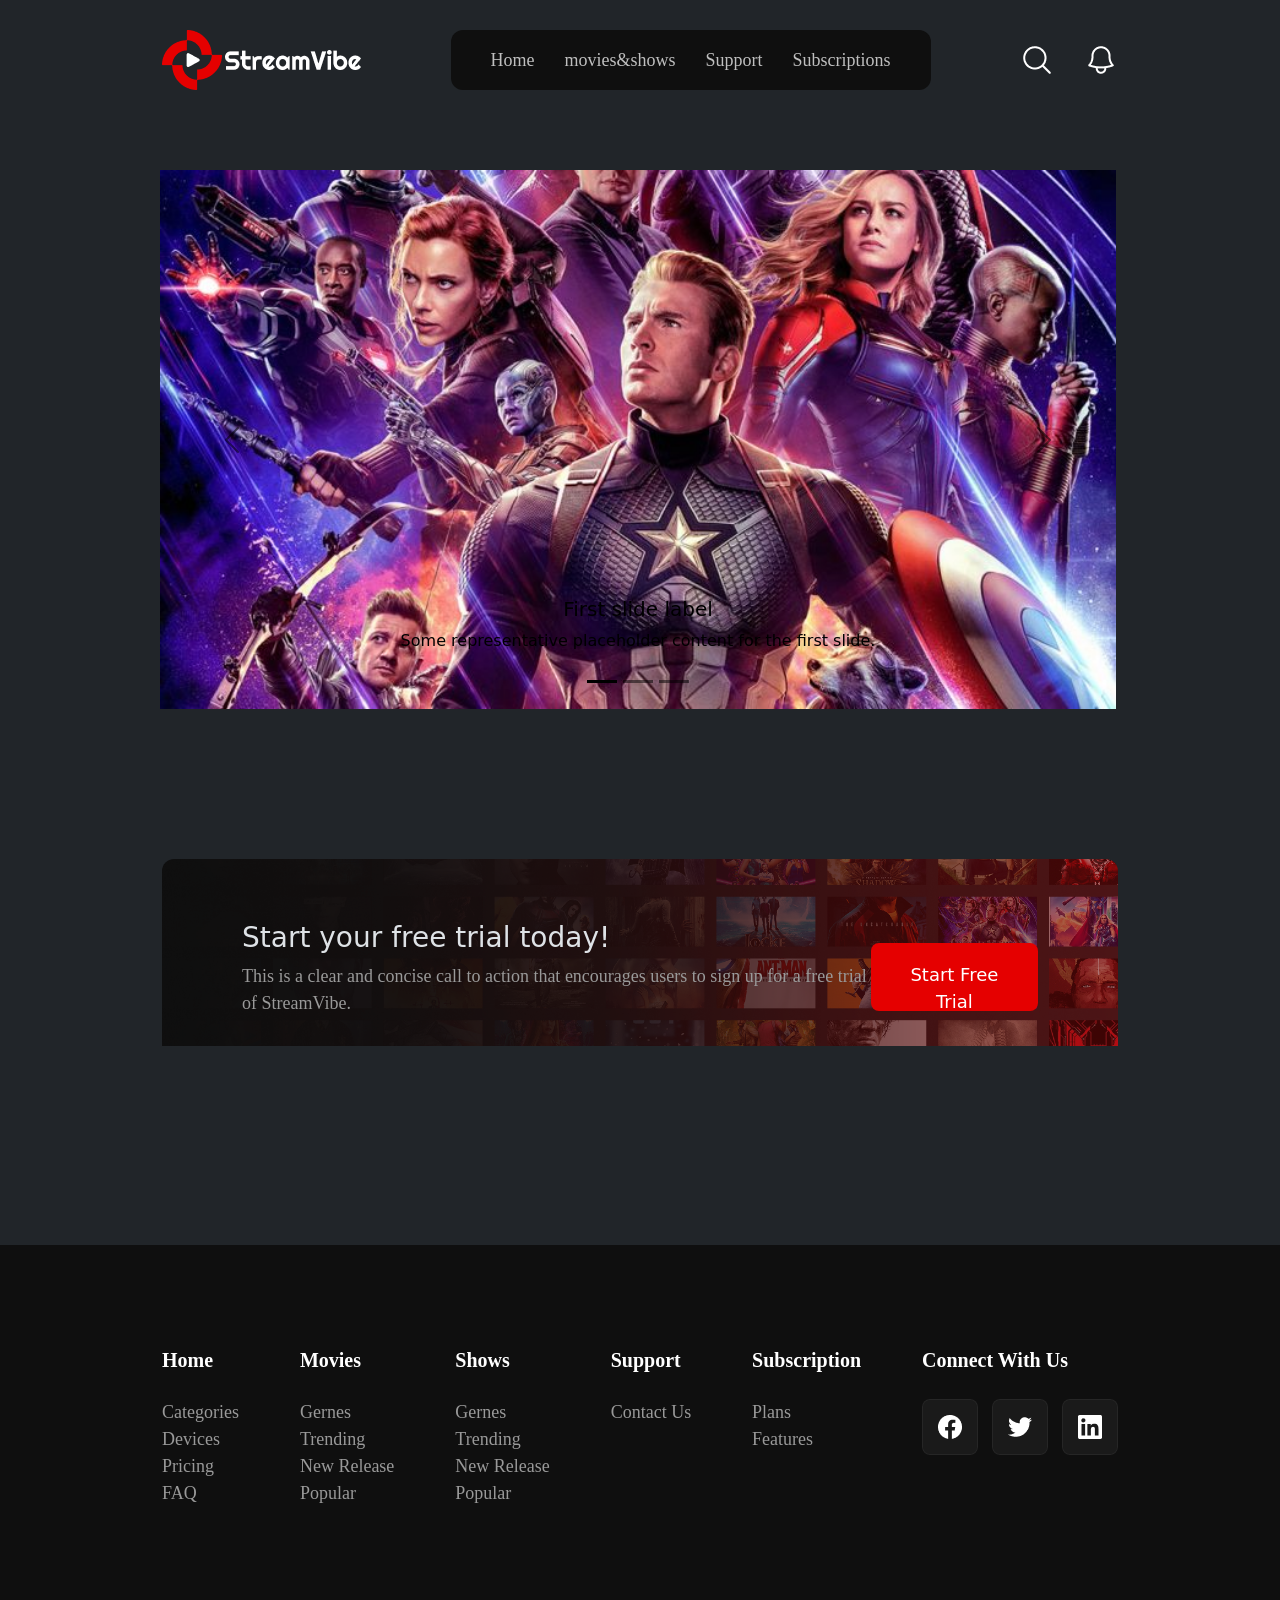
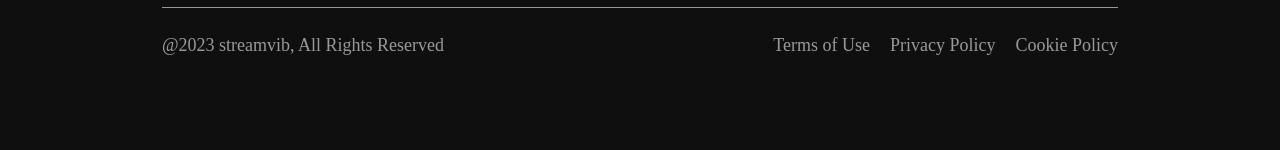
==== movies&shows.html @ 6298e07e "ubdate1" ====
<!DOCTYPE html>
<html lang="en , ar">
<head>
    <meta charset="UTF-8">
    <meta name="viewport" content="width=device-width, initial-scale=1.0">
    <meta name="decription" content="movies show">
    <meta name="key words" content="movies , streamVibe">
    <meta name="author" content="Mostafa mahmoud">
    <title>movies & shows</title>
    <link href="https://cdn.jsdelivr.net/npm/bootstrap@5.3.8/dist/css/bootstrap.min.css" rel="stylesheet" integrity="sha384-sRIl4kxILFvY47J16cr9ZwB07vP4J8+LH7qKQnuqkuIAvNWLzeN8tE5YBujZqJLB" crossorigin="anonymous">
    <link rel="stylesheet" href="./styles/style.css">
</head>
<body data-bs-theme="dark">
    <nav class="navbar  align-items-center ">
           <img class="logo" src="./imges/Logo.png" alt="logo">
           <div class="navlinks" >
                <a href="./index.html"                   class="text-decoration-none">Home</a>
                <a href="./movies&shows.html" class="text-decoration-none">movies&shows</a>
                <a href="#"                   class="text-decoration-none">Support</a>
                <a href="#"                   class="text-decoration-none">Subscriptions</a>
           </div>
                <div class="navIcons d-flex flex-nowrap" >
                <img src="./imges/Icon.png" alt="search" >
                <img src="./imges/Icon (1).png" alt="bell">

           </div>
    </nav>
    <div class="container-all">
        <div id="carouselExampleCaptions" class="carousel slide">
        <div class="carousel-indicators">
          <button type="button" data-bs-target="#carouselExampleCaptions" data-bs-slide-to="0" class="active" aria-current="true" aria-label="Slide 1"></button>
          <button type="button" data-bs-target="#carouselExampleCaptions" data-bs-slide-to="1" aria-label="Slide 2"></button>
          <button type="button" data-bs-target="#carouselExampleCaptions" data-bs-slide-to="2" aria-label="Slide 3"></button>
        </div>
        <div class="carousel-inner">
          <div class="carousel-item active">
            <img src="./imges/db21254b02aad8dff901b2ed9af793040b85b0dd.png" class="d-block w-100" alt="...">
            <div class="carousel-caption d-none d-md-block">
              <h5>First slide label</h5>
              <p>Some representative placeholder content for the first slide.</p>
            </div>
          </div>
          <div class="carousel-item">
            <img src="./imges/slied 2.png" class="d-block w-100" alt="...">
            <div class="carousel-caption d-none d-md-block">
              <h5>Second slide label</h5>
              <p>Some representative placeholder content for the second slide.</p>
            </div>
          </div>
          
        </div>
        <button class="carousel-control-prev" type="button" data-bs-target="#carouselExampleCaptions" data-bs-slide="prev">
          <span class="carousel-control-prev-icon" aria-hidden="true"></span>
          <span class="visually-hidden">Previous</span>
        </button>
        <button class="carousel-control-next" type="button" data-bs-target="#carouselExampleCaptions" data-bs-slide="next">
          <span class="carousel-control-next-icon" aria-hidden="true"></span>
          <span class="visually-hidden">Next</span>
        </button>
      </div>

    </div>







































    <div class="start-trial">
        <div class="start-text">
            <h3>Start your free trial today!</h3>
            <p>This is a clear and concise call to action that encourages users to sign up for a free trial of StreamVibe.</p>
        </div>
        <button type="button" class="start-free">Start Free Trial</button>

    </div>
    <footer>
        <div class="footer-links">
            <div class="linkContiner">
                <a href="#" class="heading">Home</a>
                <a href="#" class="body-link">Categories</a>
                <a href="#" class="body-link">Devices</a>
                <a href="#" class="body-link">Pricing</a>
                <a href="#" class="body-link">FAQ</a>
            </div>
            <div class="linkContiner">
                <a href="#" class="heading">Movies</a>
                <a href="#" class="body-link">Gernes</a>
                <a href="#" class="body-link">Trending</a>
                <a href="#" class="body-link">New Release</a>
                <a href="#" class="body-link">Popular</a>
            </div>
            <div class="linkContiner">
                <a href="#" class="heading">Shows</a>
                <a href="#" class="body-link">Gernes</a>
                <a href="#" class="body-link">Trending</a>
                <a href="#" class="body-link">New Release</a>
                <a href="#" class="body-link">Popular</a>
            </div>
            <div class="linkContiner">
                <a href="#" class="heading">Support</a>
                <a href="#" class="body-link">Contact Us</a>
            </div>
            <div class="linkContiner">
                <a href="#" class="heading">Subscription</a>
                <a href="#plans" class="body-link">Plans</a>
                <a href="#" class="body-link">Features</a>
            </div>
            <div class="linkContiner" >
                <a href="#" class="heading">Connect With Us</a>
                <div class="connection">
                    <button type="button" class="media-button"  style="background-image: url(./imges/facebook.png) "></button>
                    <button type="button" class="media-button"  style="background-image: url(./imges/X.png);"></button>
                    <button type="button" class="media-button"  style="background-image: url(./imges/in.png);"></button>
                </div>
            </div>
        
        </div>
            <div class="line"></div>
        <div class="All-Rights">
            <p>@2023 streamvib, All Rights Reserved</p>
            <div class="copy-right">
                <p class="c">Terms of Use</p>
                <p class="c">Privacy Policy</p>
                <p class="c">Cookie Policy</p>

            </div>

        </div>
    </footer>












    <script src="https://cdn.jsdelivr.net/npm/bootstrap@5.3.8/dist/js/bootstrap.bundle.min.js" integrity="sha384-FKyoEForCGlyvwx9Hj09JcYn3nv7wiPVlz7YYwJrWVcXK/BmnVDxM+D2scQbITxI" crossorigin="anonymous">

    </script> 
</body>
</html>
---- styles/style.css ----
*{
    margin: 0;
    padding: 0;
    box-sizing: border-box;

}

@import url('https://fonts.googleapis.com/css2?family=Manrope:wght@200..800&display=swap');

:root{
    --font-family-Manrope:"Manrope";
}
/* home page */
.navbar{
    display: flex;
    flex-wrap: nowrap;
    padding: 30px 162px;
    position: fixed;
    top: 0;
    z-index: 100;
    width: 100%;
    justify-content: space-between;
    .logo{
        width:199px;
        height:60px;
    }
    .navlinks{
        width:480px; 
        height:60px;
        display: flex;
        flex-wrap: nowrap;
        align-items: center;
        background-color: #0F0F0F;
        border: 4px;
        border-radius: 12px;
        padding: 10px 40px;
        /* gap: 30px; */
        justify-content: space-between;
        a{
            font-family: var(--font-family-Manrope);
            font-weight: 400;
            font-style: normal;
            font-size: 18px;
            line-height: 150%;
            color: #BFBFBF;
        }
        a:focus , :hover{
            background-color: #1A1A1A ;
            border: 1px;
            border-radius: 8px;
            padding: 14px 24px;
        

        }

    }
    .navIcons{
        width: 98px;
        height: 34px;
        gap: 30px;
         .button-nav{
                background: none;
                border: 0;
                cursor: pointer;
                img{
                width: 34px;
                height: 34px;
                
                }

            }
        .button3{
            display: none;
        }
       
    }
}
.Container{
    width: 100%;
    height: 1092px;
    .imgContainer{
        width: 100%;
        height: 860px;
        display: inline-block;
        background-image: url(../imges/Sub\ Container.png);
        background-repeat: no-repeat;
        background-position: top;
        background-size: 100%;
        position: relative;

    }
    /* .imgContainer::after{
    content: "";
    position: absolute;
    bottom: 0;
    left:0;
    width: 100%;
    height: 80px;
    background: linear-gradient(to bottom,transparent,black);
    } */
    .TextContainer{
        padding: 0 390px;
        gap:50px;
        text-align: center; 
        position: absolute;
        top: 90%;
        bottom: 10%;
        z-index: 90;
        h1{
            font-weight: 700;
            font-style: bold;
            font-size: 40px;
            line-height: 200%;
            font-family: var(--font-family-Manrope);
        }
        p{
            font-family: var(--font-family-Manrope);
            font-weight: 400;
            font-style: normal;
            font-size: 14px;
            line-height: 150%;
            color: #999999;
        }
        button{
            background-color: #E50000;
            border-radius: 8px;
        }
    }


}


.ExplorContainer{
    width: 100%;
    margin-top: 200px;
    padding-left:161px;
    padding-right:162px;
    .SubContainer{
        gap: 100px;
        .text{
            h2{
                font-family: var(--font-family-Manrope);
                font-weight: 700;
                font-size: 38px;
                font-style: bold;
                color: #FFFFFF;
            }
            p{
                font-family: var(--font-family-Manrope);
                font-weight: 400;
                font-size: 18px;
                font-style: normal;
                color: #999999;

            }
        }
        .scrool{
            width: 257px;
            height: 88px;
            border: 1px;
            border-radius:12px;
            justify-content: space-between;
            align-items: center;
            background-color: #0F0F0F;
            .left-scrool{
                width: 56px;
                height: 56px;
                border: 1px;
                border-radius: 8px;
                background-image: url(../imges/Button.png);
                background-position: center;
                background-size: 100%;
                background-repeat: no-repeat;
                border-color: #0F0F0F;
            }
            .dash-red{
                width: 23px;
                height: 4px;
                border: 1px; ;
                border-radius: 100px;
                border-color:#0F0F0F;
                background-image: url(../imges/Shape.png);
                background-size: 100%;
                background-repeat: repeat;

            }
            .dash{
                width: 16.33px;
                height: 4px;
                border: 1px; ;
                border-radius: 100px;
                border-color:#0F0F0F;
                background-image: url(../imges/Shape\ \(1\).png);
                background-size: 100%;
                background-repeat: repeat;

            }
            .right-scrool{
                width: 56px;
                height: 56px;
                border: 1px;
                border-radius: 8px;
                background-image: url(../imges/Button\ right.png);
                background-size: 100%;
                background-repeat: no-repeat;
                border-color: #0F0F0F;

            }

        }

    }
}
.cards{
    padding: 0 160px;
    gap: 20px;
    margin-top: 40px;
    margin-bottom: 150px;
    .card{
        width: 239px;
        height: 282px;
        border: 1px; ;
        border-radius: 12px;
        padding: 24px; 
        background-color: #1A1A1A;
        .card-img{
            border: 1px; ;
            border-radius: 12px;
            
        }
        .card-body{
            .card-title{
                font-family: var(--font-family-Manrope);
                font-weight: 600;
                font-size: 18px;
            }
        }
    }
}
.streaming-experience{
    padding: 0 160px;
    margin-bottom: 120px;
    .streaming-info{
        margin-bottom: 60px;
        h1{
            font-family: var(--font-family-Manrope);
            font-weight: 700;
            font-size: 28px;
            color: #FFFFFF;
        }
       p{
            font-family: var(--font-family-Manrope);
            font-weight: 400;
            font-size: 16px;
            color:#999999;
        }
    }
    .card-devices{
        display: flex;
        flex-direction: row;
        flex-wrap: wrap;
        gap: 20px;
        
        .devices-img{
            width: calc((100% - 2*20px)/3);    
        }
        

    }
}
/* .Questions{
    padding: 0 162px;
    .Questions-head{
        .title{

        }
    }
    .accordions{
        width:calc(100% - 80px);
        margin: 50px auto;
        padding: 34px;
        border-bottom:1px #E50000 ;
        border-radius:6px ;
        .question{
            display: flex;
            justify-content: space-between;
            padding: 20px;
            span{
                font-family: var(--font-family-Manrope);
                font-size: 22px;
                font-weight: 500;
                line-height: 150px;
                color: #FFFFFF;
            }
            .plus{
                width: 30px;
                height: 30px;
            }
        }
        .answer{
            min-height: 0px;
            overflow: hidden;
            transition-duration: .5s;

            p{
                font-family: var(--font-family-Manrope);
                font-size: 18px;
                font-weight: 400;
                font-style: normal;
                color: #666666;

            }
        }
        .answer:checked{
            height: 200px;

        }
    }
} */

.plans{
    padding: 0 162px;
    .plan-head{
        display: flex;
        justify-content: space-between;
        align-items: center;
        gap: 100px;
        margin-bottom: 8px;
        .plan-text{
            flex-shrink: 1;
            h1{
                font-family: var(--font-family-Manrope);
                font-size: 38px;
                font-weight: 700;
                color: #FFFFFF;
            }
            p{
                font-family: var(--font-family-Manrope);
                font-size: 18px;
                font-weight: 400;
                color:#999999;
                font-style: normal;
            }
        }
        .buttons{
            display: flex;
            background-color: #0F0F0F;
            border: 1px;
            background-color: #1F1F1F;
            border-radius: 10px;
            padding: 10px;
                
            button:focus , :hover{
            background-color: #1A1A1A ;
            padding: 14px 24px;
            }
        }


    }
    .plan-cards{
        display: flex;
        gap: 30px;
        .card-subscibe{
            width: calc((100% - 2 *30)/3);
            background-color: #1A1A1A;
            border: 1px #262626;
            border-radius: 12px;
            padding: 30px;
            gap: 40px;

            h3{
            font-family: var(--font-family-Manrope);
            font-weight: 700;
            font-size: 24px;
            color: #FFFFFF;

            }
            p{
                font-family: var(--font-family-Manrope);
                font-weight: 400;
                font-size: 18px;
                font-style: normal;
                color: #999999;

            }
            .price{
                font-family: var(--font-family-Manrope);
                font-weight: 600;
                font-size: 40px;
                color:#FFFFFF ;

            }
            .time{
                font-family: var(--font-family-Manrope);
                font-weight: 400;
                font-size: 18px;
                font-style: normal;
                color: #999999;

            }
            .buttons-subscribe{
                display: flex;
                flex-wrap: nowrap;
                gap: 10px;
            }
            .dark{
                width: calc((100% - 20px)/2);
                height: 49px;
                padding: 10px 16px;
                font-size:small;
                border: 1px #262626;
                border-radius: 6px;
                background-color: #141414;
                flex-shrink: 1;

            }
            .red{
                width: calc((100% - 20px)/2);
                height: 49px;
                padding: 10px 16px;
                font-size: small;
                border: 1px #262626;
                border-radius: 6px;
                background-color: #E50000;
                flex-shrink: 1;

            }

        }
        
    }
}
.start-trial{
    width: calc(100% - 2 * 162px);
    height: 236px;
    display: flex;
    justify-content: space-between;
    align-items: center;
    margin: 150px 162px;
    padding: 100px 80px;
    border: 1px #262626;
    border-radius: 12px;
    background-image: url(../imges/Background\ Images.png);
    background-repeat: no-repeat;
    background-size: 100%;
    .start-text{
        h2{
            font-family: var(--font-family-Manrope);
            font-size: 48px;
            font-weight: 700;
            color: #FFFFFF;
            line-height: 150%;
        }
        p{
            font-family: var(--font-family-Manrope);
            font-size: 18px;
            font-weight: 400;
            color: #999999;
            font-style: normal;
            line-height: 150%;

        }
    }
    .start-free{
        width: 188px;
        height: 68px;
        padding: 18px 24px;
        font-size: 18px;
        border: 1px #262626;
        border-radius: 8px;
        background-color: #E50000;
        flex-shrink: 1;

    }
}
footer{
    background-color: #0F0F0F;
    width: 100%;
    height: 505px;
    padding:100px 162px 50px 162px;
    .footer-links{
        display: flex;
        justify-content: space-between;
        width:100%;
        
        .linkContiner{
            gap: 24px;
            .heading{
                text-decoration: none;
                margin-bottom: 24px;
                display: block;
                font-family: var(--font-family-Manrope);
                font-size: 20px;
                font-weight: 600;
                line-height: 150%;
                color: #FFFFFF;
            }
            .body-link{
                text-decoration: none;
                display: block;
                font-family: var(--font-family-Manrope);
                font-size: 18px;
                font-weight: 500;
                line-height: 150%;
                color: #999999;
            }

        }
        .connection{
            display: flex;
            gap:14px;
            .media-button{
                background-color: #1A1A1A;
                border: 1px #262626;
                border-radius: 8px;
                width:56px;
                height:56px;
            }
        }
    }
    .line{
        width:100%;
        background-color: #999999;
        margin-top: 100px;
        margin-bottom: 24px;
        height: 1px;
        border: 1px #262626;
    }
    .All-Rights{
        display: flex;
        justify-content: space-between;
        width:100%;
        p{
            font-family: var(--font-family-Manrope);
            font-size: 18px;
            font-weight: 500;
            line-height: 150%;
            color: #999999;

        }
        .copy-right{
            display: flex;
            gap: 20px;
            .c{
                font-family: var(--font-family-Manrope);
                font-size: 18px;
                font-weight: 500;
                line-height: 150%;
                color: #999999;  
            }
        }

    }
   


}
/* movies & shows */
.container-all{
    margin: 0 160px;
    max-width: calc(100% - 2 * 162px);
    #carouselExampleCaptions{
        margin-top: 170px;
        width: 100%;
    }
}
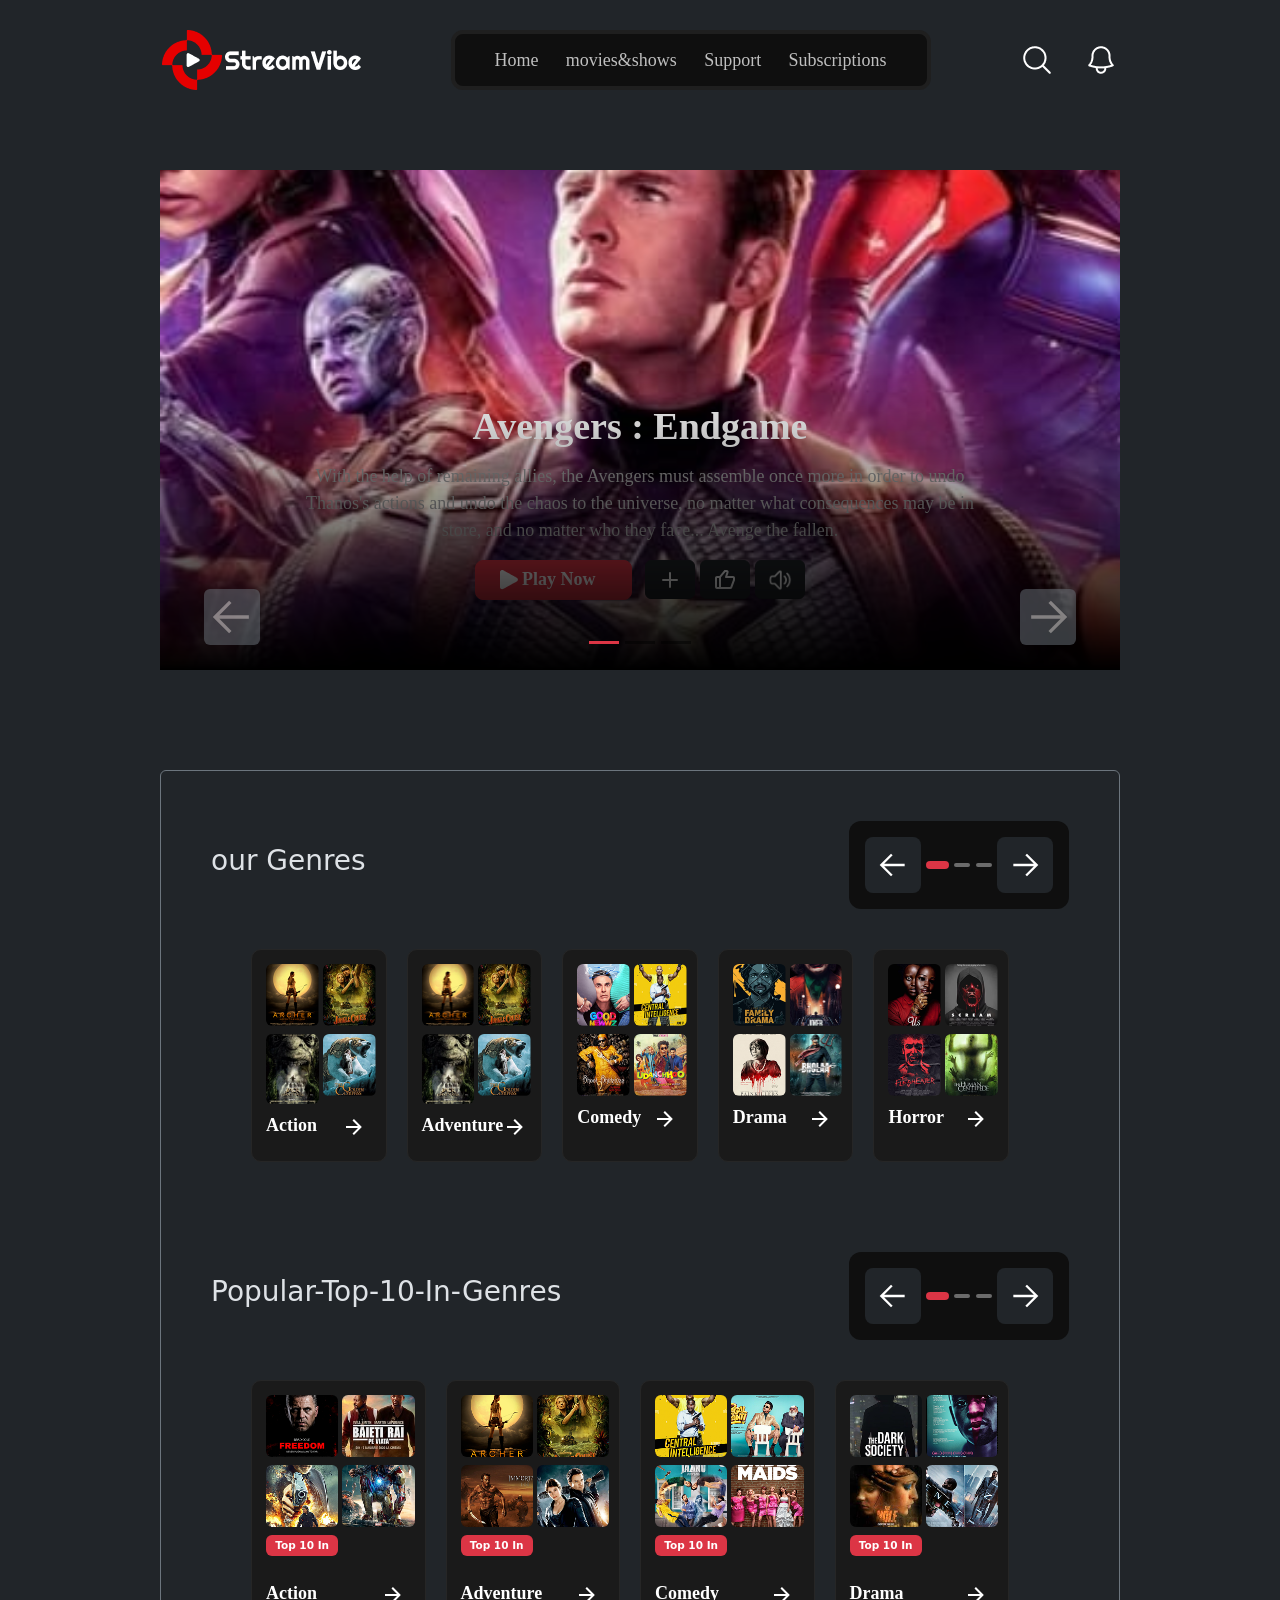
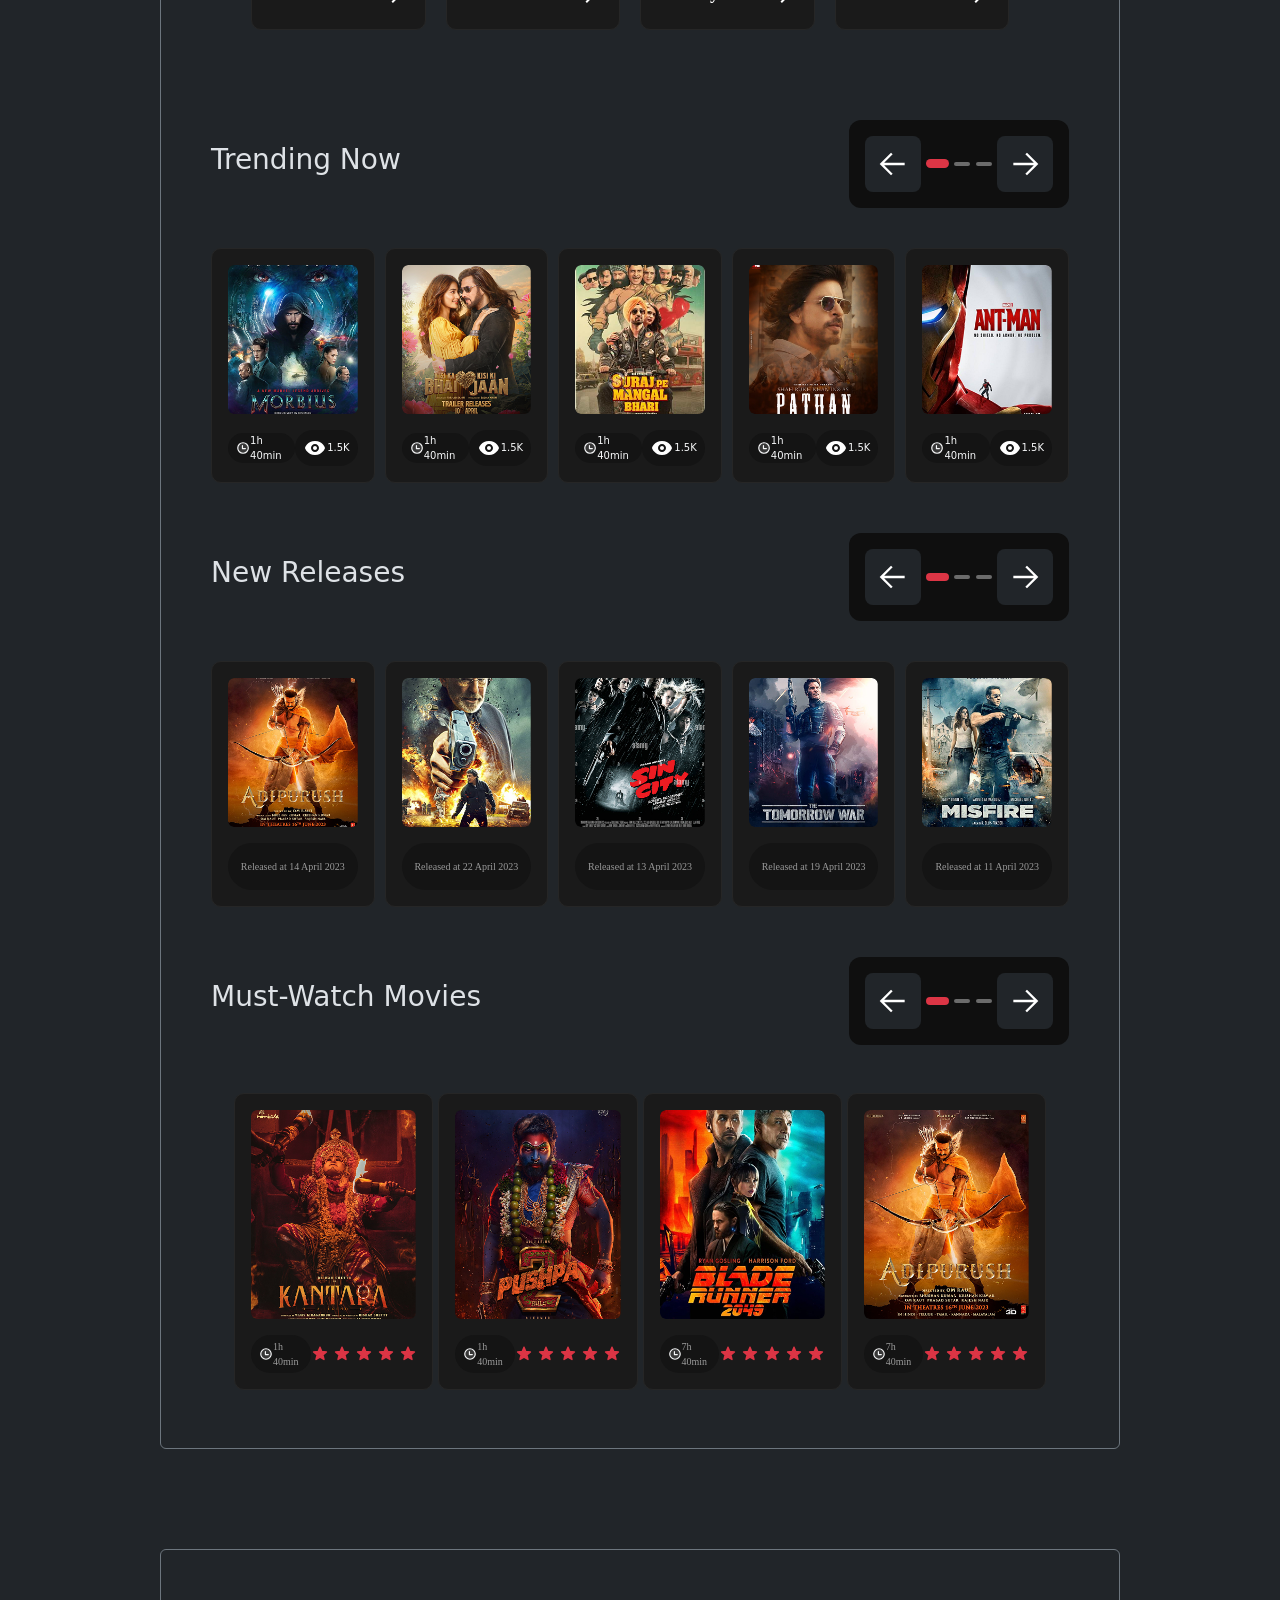
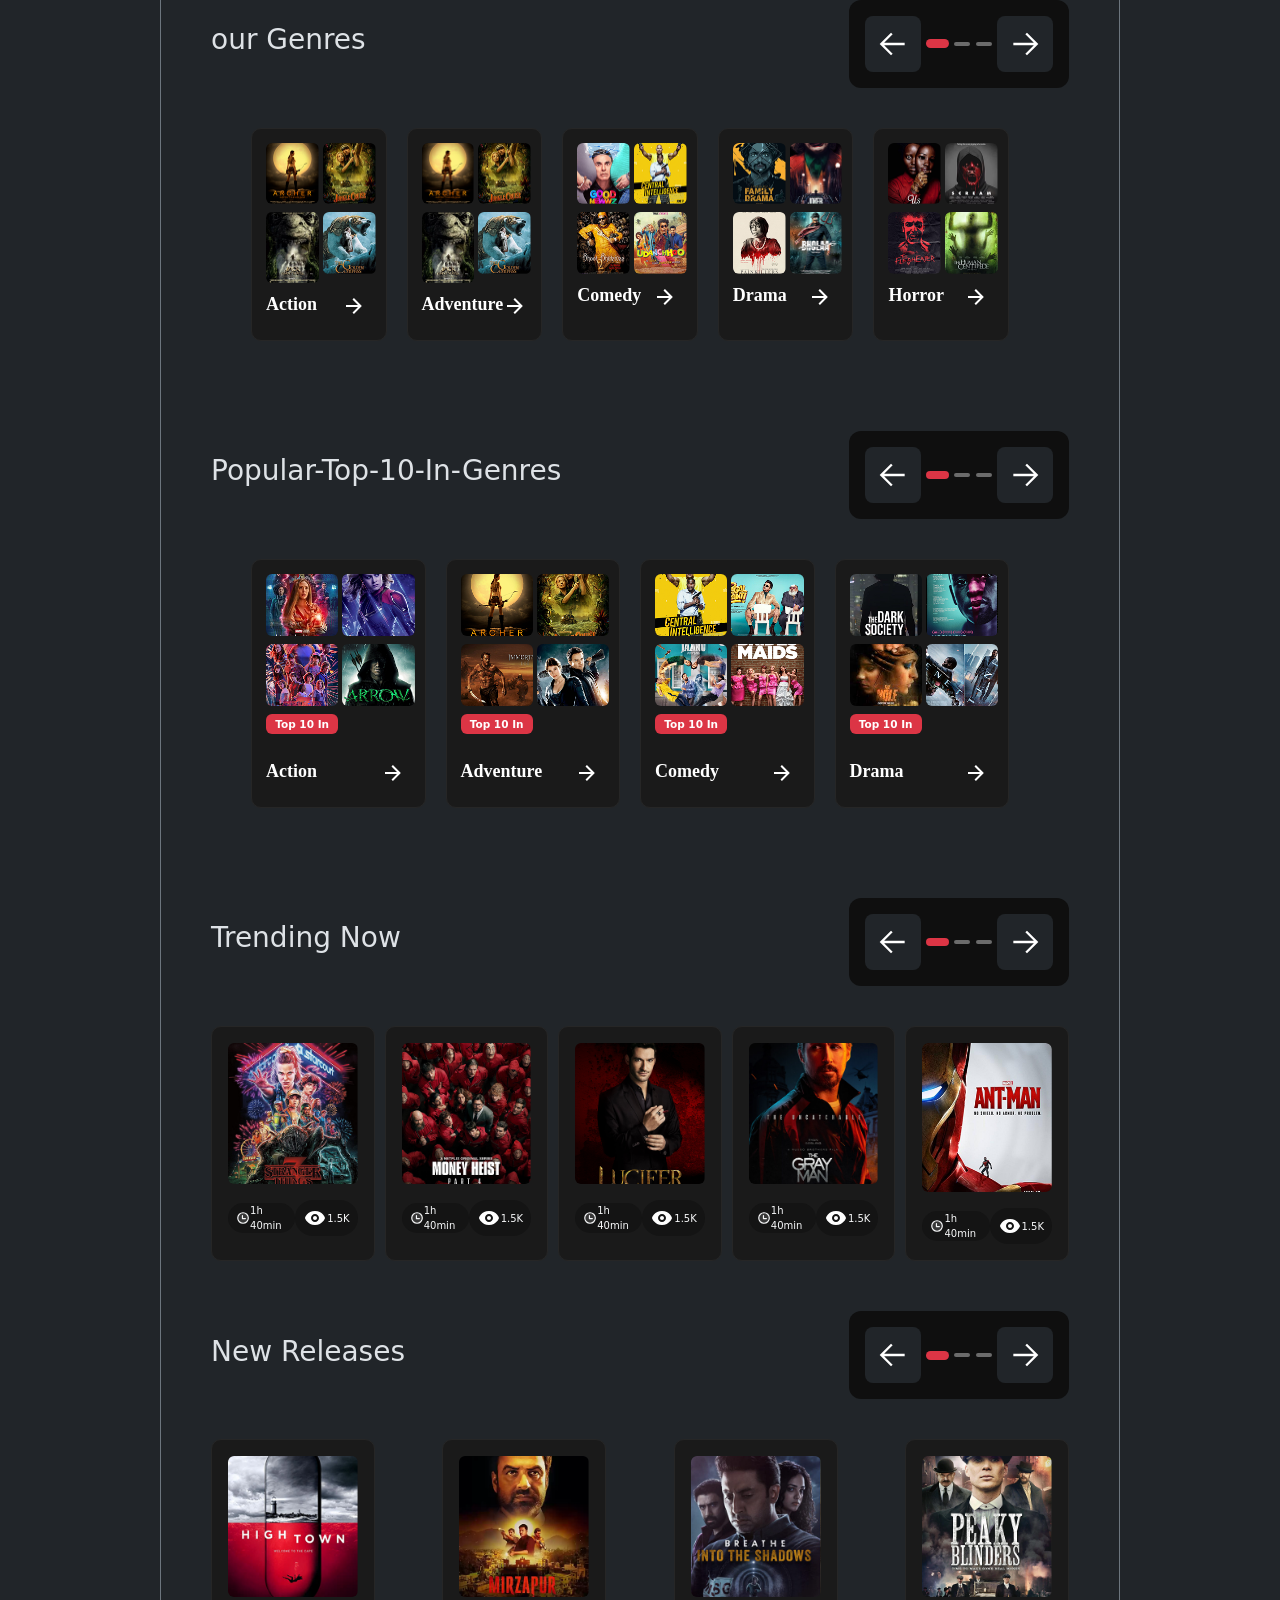
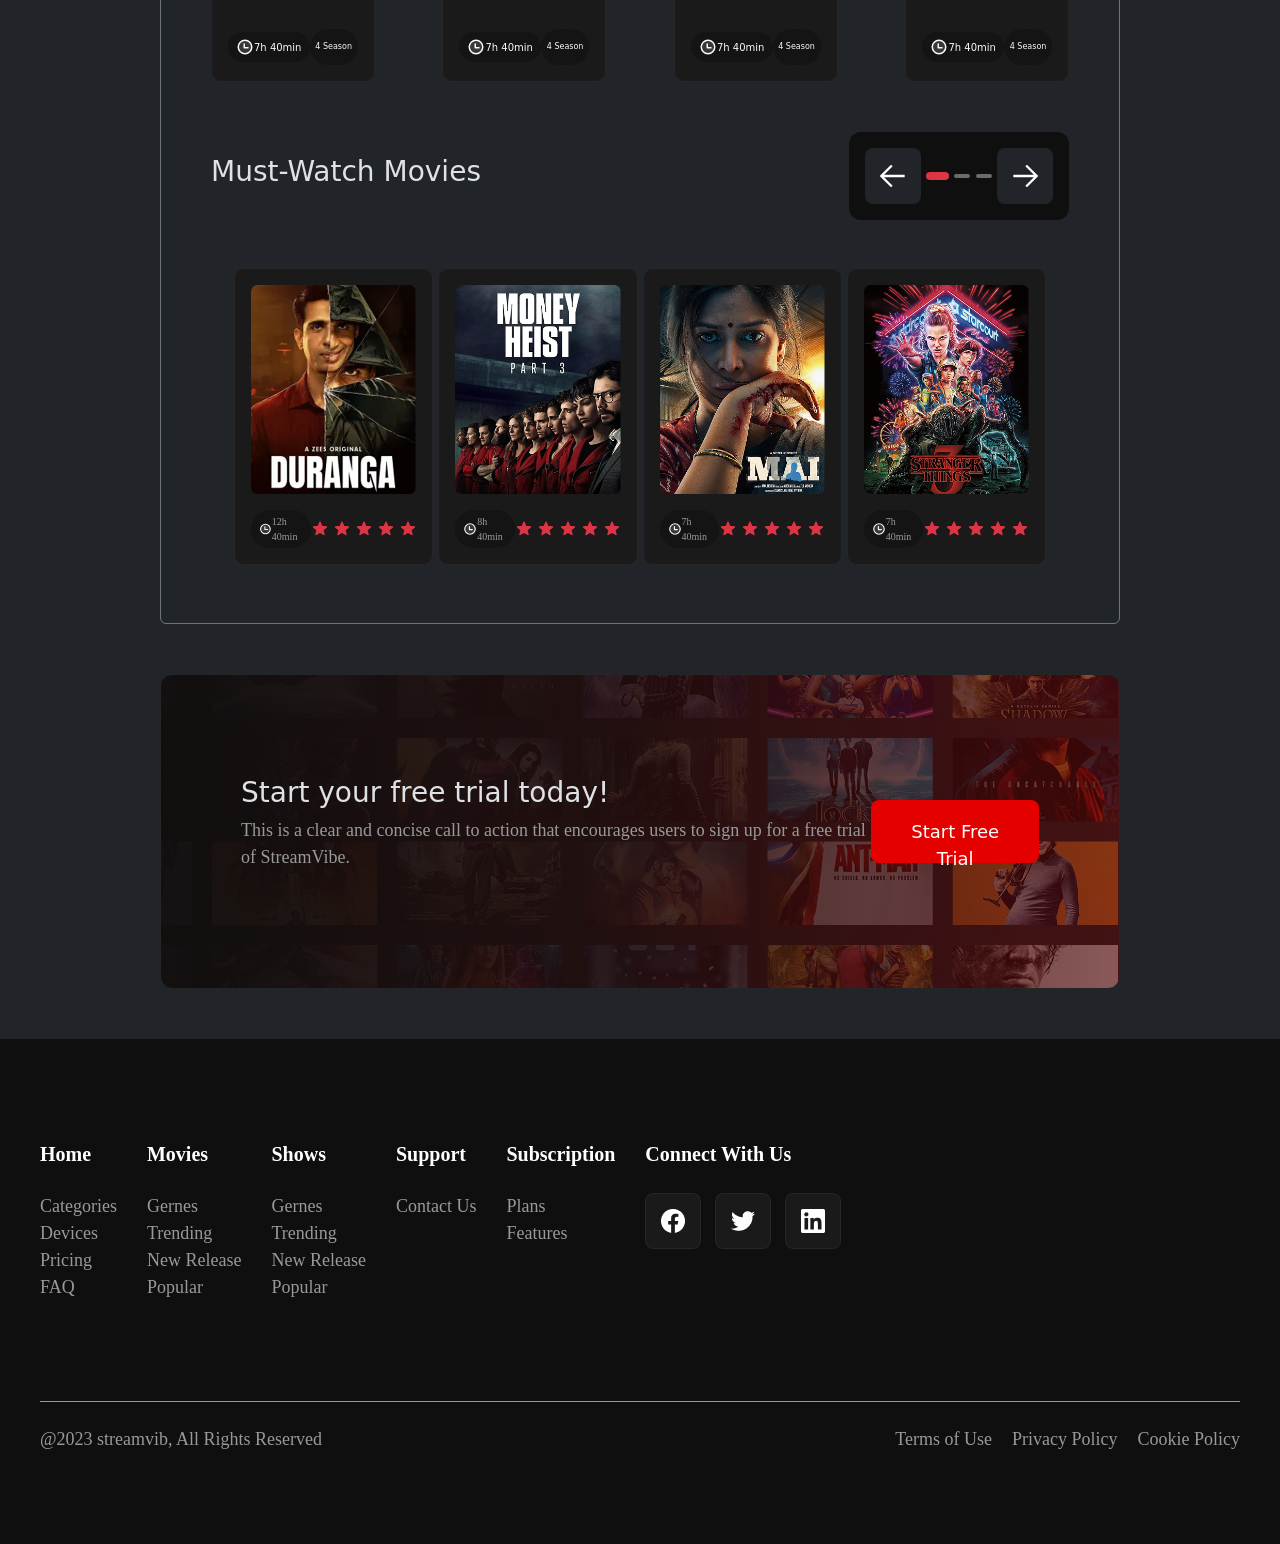
==== commit 8fcc3405: "after 2 page" ====
--- a/movies&shows.html
+++ b/movies&shows.html
@@ -9,103 +9,2002 @@
     <title>movies & shows</title>
     <link href="https://cdn.jsdelivr.net/npm/bootstrap@5.3.8/dist/css/bootstrap.min.css" rel="stylesheet" integrity="sha384-sRIl4kxILFvY47J16cr9ZwB07vP4J8+LH7qKQnuqkuIAvNWLzeN8tE5YBujZqJLB" crossorigin="anonymous">
     <link rel="stylesheet" href="./styles/style.css">
+    <link rel="stylesheet" href="./styles/resposive.css">
+    <link rel="stylesheet" href="./styles/responsiveMobile.css">
 </head>
 <body data-bs-theme="dark">
     <nav class="navbar  align-items-center ">
            <img class="logo" src="./imges/Logo.png" alt="logo">
            <div class="navlinks" >
-                <a href="./index.html"                   class="text-decoration-none">Home</a>
-                <a href="./movies&shows.html" class="text-decoration-none">movies&shows</a>
-                <a href="#"                   class="text-decoration-none">Support</a>
-                <a href="#"                   class="text-decoration-none">Subscriptions</a>
+            <a href="./index.html" class="text-decoration-none">Home</a>
+            <a href="#" class="text-decoration-none">movies&shows</a>
+            <a href="#"                   class="text-decoration-none">Support</a>
+            <a href="#"                   class="text-decoration-none">Subscriptions</a>
            </div>
-                <div class="navIcons d-flex flex-nowrap" >
-                <img src="./imges/Icon.png" alt="search" >
-                <img src="./imges/Icon (1).png" alt="bell">
+           <div class="navIcons d-flex flex-nowrap" >
+            <button class="button-nav"><img src="./imges/Icon.png" alt="search" ></button>
+            <button class="button-nav"><img src="./imges/Icon (1).png" alt="bell"></button>
+            <button class="button3"><img src="./imges/Icon (3).png"></button>
 
            </div>
     </nav>
-    <div class="container-all">
+    <div class="container-all ">
         <div id="carouselExampleCaptions" class="carousel slide">
-        <div class="carousel-indicators">
-          <button type="button" data-bs-target="#carouselExampleCaptions" data-bs-slide-to="0" class="active" aria-current="true" aria-label="Slide 1"></button>
-          <button type="button" data-bs-target="#carouselExampleCaptions" data-bs-slide-to="1" aria-label="Slide 2"></button>
-          <button type="button" data-bs-target="#carouselExampleCaptions" data-bs-slide-to="2" aria-label="Slide 3"></button>
+            <div class="carousel-indicators">
+                <button type="button" data-bs-target="#carouselExampleCaptions" data-bs-slide-to="0" class="active bg-danger slidex" aria-current="true" aria-label="Slide 1"></button>
+                <button type="button" data-bs-target="#carouselExampleCaptions" data-bs-slide-to="1" class="slidex" aria-label="Slide 2"></button>
+                <button type="button" data-bs-target="#carouselExampleCaptions" data-bs-slide-to="2" class="slidex" aria-label="Slide 3"></button>
+            </div>
+            <div class="carousel-inner">
+                <div class="carousel-item active">
+                    <picture>
+                        <source media="(min-width : 600px)"srcset="./imges/db21254b02aad8dff901b2ed9af793040b85b0dd.png" >
+                        <img src="./imges/WhatsApp Image 2026-05-09 at 3.46.15 AM.jpeg" class="carousel-img">
+                    </picture>
+                    <div class="carousel-caption d-none d-md-block">
+                        <h5>Avengers : Endgame</h5>
+                        <p>With the help of remaining allies, the Avengers must assemble once more in order to undo Thanos's actions and undo the chaos to the universe, no matter what consequences may be in store, and no matter who they face... Avenge the fallen.</p>
+                        <div class="button-play">
+                            <button type="button" class="btn btn-danger btnPlay "><img src="./imges/Rectangle 511 (Stroke).png"><span>Play Now</span></button>
+                            <div class="btnCntrol">
+                                <button type="button" class="btn btn-dark btns3"><svg xmlns="http://www.w3.org/2000/svg" width="24" height="24" viewBox="0 0 24 24">
+                                    <path fill="#fff" d="M12 4a1 1 0 0 1 1 1v6h6a1 1 0 0 1 0 2h-6v6a1 1 0 0 1-2 0v-6H5a1 1 0 0 1 0-2h6V5a1 1 0 0 1 1-1" />
+                                    </svg>
+                                </button>
+                                <button type="button" class="btn btn-dark btns3">
+                                    <svg xmlns="http://www.w3.org/2000/svg" width="24" height="24" viewBox="0 0 24 24">
+                                        <path fill="#fff" d="M20 8h-5.61l1.12-3.37c.2-.61.1-1.28-.27-1.8c-.38-.52-.98-.83-1.62-.83h-1.61c-.3 0-.58.13-.77.36L6.54 8H4.01c-1.1 0-2 .9-2 2v9c0 1.1.9 2 2 2h13.31a2 2 0 0 0 1.87-1.3l2.76-7.35c.04-.11.06-.23.06-.35v-2c0-1.1-.9-2-2-2ZM6 19H4v-9h2zm14-7.18L17.31 19H8V9.36L12.47 4h1.15l-1.56 4.68a1.01 1.01 0 0 0 .95 1.32h7v1.82Z" />
+                                    </svg>
+                                </button>
+                                <button type="button" class="btn btn-dark btns3"><img src="./imges/Icon audio.png" width="24" height="24"></button>
+                            </div>
+                            
+                        </div>  
+                    </div>
+                </div>
+                <div class="carousel-item">
+                    <picture>
+                        <source media="(min-width : 600px)"srcset="./imges/db21254b02aad8dff901b2ed9af793040b85b0dd.png" >
+                        <img src="./imges/WhatsApp Image 2026-05-09 at 3.46.15 AM.jpeg" class="carousel-img">
+                    </picture>
+                    <div class="carousel-caption d-none d-md-block">
+                        <h5>Avengers : Endgame</h5>
+                        <p>With the help of remaining allies, the Avengers must assemble once more in order to undo Thanos's actions and undo the chaos to the universe, no matter what consequences may be in store, and no matter who they face... Avenge the fallen.</p>
+                        <div class="button-play">
+                            <button type="button" class="btn btn-danger btnPlay"><img src="./imges/Rectangle 511 (Stroke).png"><span>Play Now</span></button>
+                            <div class="btnCntrol">
+                                <button type="button" class="btn btn-dark btns3"><svg xmlns="http://www.w3.org/2000/svg" width="24" height="24" viewBox="0 0 24 24">
+                                    <path fill="#fff" d="M12 4a1 1 0 0 1 1 1v6h6a1 1 0 0 1 0 2h-6v6a1 1 0 0 1-2 0v-6H5a1 1 0 0 1 0-2h6V5a1 1 0 0 1 1-1" />
+                                    </svg>
+                                </button>
+                                <button type="button" class="btn btn-dark btns3">
+                                    <svg xmlns="http://www.w3.org/2000/svg" width="24" height="24" viewBox="0 0 24 24">
+                                        <path fill="#fff" d="M20 8h-5.61l1.12-3.37c.2-.61.1-1.28-.27-1.8c-.38-.52-.98-.83-1.62-.83h-1.61c-.3 0-.58.13-.77.36L6.54 8H4.01c-1.1 0-2 .9-2 2v9c0 1.1.9 2 2 2h13.31a2 2 0 0 0 1.87-1.3l2.76-7.35c.04-.11.06-.23.06-.35v-2c0-1.1-.9-2-2-2ZM6 19H4v-9h2zm14-7.18L17.31 19H8V9.36L12.47 4h1.15l-1.56 4.68a1.01 1.01 0 0 0 .95 1.32h7v1.82Z" />
+                                    </svg>
+                                </button>
+                                <button type="button" class="btn btn-dark btns3"><img src="./imges/Icon audio.png" width="24" height="24"></button>
+                            </div>
+                            
+                        </div>  
+                    </div>
+                </div>
+                <div class="carousel-item">
+                    <picture>
+                        <source media="(min-width : 600px)"srcset="./imges/db21254b02aad8dff901b2ed9af793040b85b0dd.png" >
+                        <img src="./imges/WhatsApp Image 2026-05-09 at 3.46.15 AM.jpeg" class="carousel-img">
+                    </picture>
+                    <div class="carousel-caption d-none d-md-block">
+                        <h5>Avengers : Endgame</h5>
+                        <p>With the help of remaining allies, the Avengers must assemble once more in order to undo Thanos's actions and undo the chaos to the universe, no matter what consequences may be in store, and no matter who they face... Avenge the fallen.</p>
+                        <div class="button-play">
+                            <button type="button" class="btn btn-danger btnPlay"><img src="./imges/Rectangle 511 (Stroke).png"><span>Play Now</span></button>
+                            <div class="btnCntrol">
+                                <button type="button" class="btn btn-dark btns3"><svg xmlns="http://www.w3.org/2000/svg" width="24" height="24" viewBox="0 0 24 24">
+                                    <path fill="#fff" d="M12 4a1 1 0 0 1 1 1v6h6a1 1 0 0 1 0 2h-6v6a1 1 0 0 1-2 0v-6H5a1 1 0 0 1 0-2h6V5a1 1 0 0 1 1-1" />
+                                    </svg>
+                                </button>
+                                <button type="button" class="btn btn-dark btns3">
+                                    <svg xmlns="http://www.w3.org/2000/svg" width="24" height="24" viewBox="0 0 24 24">
+                                        <path fill="#fff" d="M20 8h-5.61l1.12-3.37c.2-.61.1-1.28-.27-1.8c-.38-.52-.98-.83-1.62-.83h-1.61c-.3 0-.58.13-.77.36L6.54 8H4.01c-1.1 0-2 .9-2 2v9c0 1.1.9 2 2 2h13.31a2 2 0 0 0 1.87-1.3l2.76-7.35c.04-.11.06-.23.06-.35v-2c0-1.1-.9-2-2-2ZM6 19H4v-9h2zm14-7.18L17.31 19H8V9.36L12.47 4h1.15l-1.56 4.68a1.01 1.01 0 0 0 .95 1.32h7v1.82Z" />
+                                    </svg>
+                                </button>
+                                <button type="button" class="btn btn-dark btns3"><img src="./imges/Icon audio.png" width="24" height="24"></button>
+                            </div>
+                            
+                        </div>  
+                    </div>
+                </div>
+            </div>    
+            <button class="carousel-control-prev" type="button" data-bs-target="#carouselExampleCaptions" data-bs-slide="prev">
+                <svg xmlns="http://www.w3.org/2000/svg" class="badge text-bg-secondary" width="56" height="56" viewBox="0 0 24 24">
+                    <path fill="none" stroke="#fff" stroke-width="2" d="M22 12H2m9-9l-9 9l9 9" />
+                </svg>
+            </button>
+            <button class="carousel-control-next" type="button" data-bs-target="#carouselExampleCaptions" data-bs-slide="next">
+                <svg xmlns="http://www.w3.org/2000/svg" class="badge text-bg-secondary" width="56" height="56" viewBox="0 0 24 24">
+	                <path fill="none" stroke="#fff" stroke-width="2" d="M2 12h20m-9-9l9 9l-9 9" />
+                </svg>
+            </button>
         </div>
-        <div class="carousel-inner">
-          <div class="carousel-item active">
-            <img src="./imges/db21254b02aad8dff901b2ed9af793040b85b0dd.png" class="d-block w-100" alt="...">
-            <div class="carousel-caption d-none d-md-block">
-              <h5>First slide label</h5>
-              <p>Some representative placeholder content for the first slide.</p>
+        <div class="buttons-choose border border-1 border-secondary rounded">
+            <button type="button" class="btn-1 btn btn-dark">movies</button>
+            <button type="button" class="btn-2 btn btn-dark">Shows</button>
+        </div>
+        <div class="movies border border-1 border-secondary rounded">
+            <div class="ourGenres">
+                <div class="movieTOP d-flex justify-content-between align-items-center">
+                    <h3>our Genres</h3>
+                    <div class="scrool  p-3 d-flex align-items-center ">
+                        <button type="button" class="left-scrool badge text-bg-dark">
+                            <svg xmlns="http://www.w3.org/2000/svg" width="28" height="28" viewBox="0 0 24 24">
+                                <path fill="none" stroke="#fff" stroke-width="2" d="M22 12H2m9-9l-9 9l9 9" />
+                            </svg>
+                        </button>
+                        <button type="button" class="dash-red btn-danger badge text-bg-danger">
+                            <svg xmlns="http://www.w3.org/2000/svg" width="24" height="4" viewBox="0 0 24 24">
+                                <path fill="none"stroke-linecap="round" stroke-linejoin="round" stroke-width="2" d="M5 12h14" />
+                            </svg>
+                        </button>
+                        <button type="button" class="dash">
+                            <svg xmlns="http://www.w3.org/2000/svg" width="14" height="4" viewBox="0 0 24 24">
+                                <path fill="none"stroke-linecap="round" stroke-linejoin="round" stroke-width="2" d="M5 12h14" />
+                            </svg>
+                        </button>
+                        <button type="button" class="dash">
+                            <svg xmlns="http://www.w3.org/2000/svg" width="14" height="4" viewBox="0 0 24 24">
+                                <path fill="none"stroke-linecap="round" stroke-linejoin="round" stroke-width="2" d="M5 12h14" />
+                            </svg>
+                        </button>
+                        <button type="button" class="right-scrool badge text-bg-dark">
+                            <svg xmlns="http://www.w3.org/2000/svg" width="28" height="28" viewBox="0 0 24 24">
+                                <path fill="none" stroke="#fff" stroke-width="2" d="M2 12h20m-9-9l9 9l-9 9" />
+                            </svg>
+                        </button>
+                    </div>
+                </div>
+                <div class="movies-section d-flex flex-wrap">
+                    
+                    <div class="card-movies d-none d-md-flex d-lg-flex flex-column gap-2">
+                        <div class="row-1 d-flex gap-1">
+                            <div class="movie-img col-6 rounded-2 overflow-hidden">
+                                <img src="./imges/Image.png" alt="movie" class="w-100">
+                            </div>
+                            <div class="movie-img col-6 rounded-2 overflow-hidden">
+                                <img src="./imges/Image (1).png" alt="movie" class="w-100">
+                            </div>
+                        </div>
+                        <div class="row-2 d-flex gap-1">
+                            <div class="movie-img col-6 rounded-2 overflow-hidden">
+                                <img src="./imges/9dafcd774733b09ee4369ef4ba94ea77d4109669.png" alt="movie" class="w-100">
+                            </div>
+                            <div class="movie-img col-6 rounded-2 overflow-hidden">
+                                <img src="./imges/Image (2).png" alt="movie" class="w-100">
+                            </div>
+                        </div>
+                        <div class="inner-card d-flex align-items-center justify-content-between">
+                            <h4 class="text-white">Action</h4>
+                            <a href="#" class="text-white">
+                                <svg xmlns="http://www.w3.org/2000/svg" width="24" height="24" viewBox="0 0 24 24">
+                                    <path fill="currentColor"
+                                        d="M4 11v2h12l-5.5 5.5l1.42 1.42L19.84 12l-7.92-7.92L10.5 5.5L16 11z" />
+                                </svg>
+                            </a>
+                        </div>
+                    </div>
+                    <div class="card-movies d-none d-md-flex d-lg-flex flex-column gap-2">
+                        <div class="row-1 d-flex gap-1">
+                            <div class="movie-img col-6 rounded-2 overflow-hidden">
+                                <img src="./imges/Image.png" alt="movie" class="w-100">
+                            </div>
+                            <div class="movie-img col-6 rounded-2 overflow-hidden">
+                                <img src="./imges/Image (1).png" alt="movie" class="w-100">
+                            </div>
+                        </div>
+                        <div class="row-2 d-flex gap-1">
+                            <div class="movie-img col-6 rounded-2 overflow-hidden">
+                                <img src="./imges/9dafcd774733b09ee4369ef4ba94ea77d4109669.png" alt="movie" class="w-100">
+                            </div>
+                            <div class="movie-img col-6 rounded-2 overflow-hidden">
+                                <img src="./imges/Image (2).png" alt="movie" class="w-100">
+                            </div>
+                        </div>
+                        <div class="inner-card d-flex align-items-center justify-content-between">
+                            <h4 class="text-white">Adventure</h4>
+                            <a href="#" class="text-white">
+                                <svg xmlns="http://www.w3.org/2000/svg" width="24" height="24" viewBox="0 0 24 24">
+                                    <path fill="currentColor"
+                                        d="M4 11v2h12l-5.5 5.5l1.42 1.42L19.84 12l-7.92-7.92L10.5 5.5L16 11z" />
+                                </svg>
+                            </a>
+                        </div>
+                    </div>
+                    <div class="card-movies d-none d-md-flex d-lg-flex flex-column gap-2">
+                        <div class="row-1 d-flex gap-1">
+                            <div class="movie-img col-6 rounded-2 overflow-hidden">
+                                <img src="./imges/Image (3).png" alt="movie" class="w-100">
+                            </div>
+                            <div class="movie-img col-6 rounded-2 overflow-hidden">
+                                <img src="./imges/Image (4).png" alt="movie" class="w-100">
+                            </div>
+                        </div>
+                        <div class="row-2 d-flex gap-1">
+                            <div class="movie-img col-6 rounded-2 overflow-hidden">
+                                <img src="./imges/Image (5).png" alt="movie" class="w-100">
+                            </div>
+                            <div class="movie-img col-6 rounded-2 overflow-hidden">
+                                <img src="./imges/Image (6).png" alt="movie" class="w-100">
+                            </div>
+                        </div>
+                        <div class="inner-card d-flex align-items-center justify-content-between">
+                            <h4 class="text-white">Comedy</h4>
+                            <a href="#" class="text-white">
+                                <svg xmlns="http://www.w3.org/2000/svg" width="24" height="24" viewBox="0 0 24 24">
+                                    <path fill="currentColor"
+                                        d="M4 11v2h12l-5.5 5.5l1.42 1.42L19.84 12l-7.92-7.92L10.5 5.5L16 11z" />
+                                </svg>
+                            </a>
+                        </div>
+                    </div>
+                    <div class="card-movies d-flex flex-column gap-2">
+                        <div class="row-1 d-flex gap-1">
+                            <div class="movie-img col-6 rounded-2 overflow-hidden">
+                                <img src="./imges/Image (7).png" alt="movie" class="w-100">
+                            </div>
+                            <div class="movie-img col-6 rounded-2 overflow-hidden">
+                                <img src="./imges/Image (8).png" alt="movie" class="w-100">
+                            </div>
+                        </div>
+                        <div class="row-2 d-flex gap-1">
+                            <div class="movie-img col-6 rounded-2 overflow-hidden">
+                                <img src="./imges/Image (9).png" alt="movie" class="w-100">
+                            </div>
+                            <div class="movie-img col-6 rounded-2 overflow-hidden">
+                                <img src="./imges/Image (10).png" alt="movie" class="w-100">
+                            </div>
+                        </div>
+                        <div class="inner-card d-flex align-items-center justify-content-between">
+                            <h4 class="text-white">Drama</h4>
+                            <a href="#" class="text-white">
+                                <svg xmlns="http://www.w3.org/2000/svg" width="24" height="24" viewBox="0 0 24 24">
+                                    <path fill="currentColor"
+                                        d="M4 11v2h12l-5.5 5.5l1.42 1.42L19.84 12l-7.92-7.92L10.5 5.5L16 11z" />
+                                </svg>
+                            </a>
+                        </div>
+                    </div>
+                    <div class="card-movies d-flex flex-column gap-2">
+                            <div class="row-1 d-flex gap-1">
+                                <div class="movie-img col-6 rounded-2 overflow-hidden">
+                                    <img src="./imges/Image (11).png" alt="movie" class="w-100">
+                                </div>
+                                <div class="movie-img col-6 rounded-2 overflow-hidden">
+                                    <img src="./imges/Image (12).png" alt="movie" class="w-100">
+                                </div>
+                            </div>
+                            <div class="row-2 d-flex gap-1">
+                                <div class="movie-img col-6 rounded-2 overflow-hidden">
+                                    <img src="./imges/Image (13).png" alt="movie" class="w-100">
+                                </div>
+                                <div class="movie-img col-6 rounded-2 overflow-hidden">
+                                    <img src="./imges/Image (14).png" alt="movie" class="w-100">
+                                </div>
+                            </div>
+                            <div class="inner-card d-flex align-items-center justify-content-between">
+                                <h4 class="text-white">Horror</h4>
+                                <a href="#" class="text-white">
+                                    <svg xmlns="http://www.w3.org/2000/svg" width="24" height="24" viewBox="0 0 24 24">
+                                        <path fill="currentColor"
+                                            d="M4 11v2h12l-5.5 5.5l1.42 1.42L19.84 12l-7.92-7.92L10.5 5.5L16 11z" />
+                                    </svg>
+                                </a>
+                            </div>
+                    </div>
+                </div>
             </div>
-          </div>
-          <div class="carousel-item">
-            <img src="./imges/slied 2.png" class="d-block w-100" alt="...">
-            <div class="carousel-caption d-none d-md-block">
-              <h5>Second slide label</h5>
-              <p>Some representative placeholder content for the second slide.</p>
+            <div class="Popular-Top-10-In-Genres">
+                <div class="movieTOP d-flex justify-content-between align-items-center">
+                    <h3>Popular-Top-10-In-Genres</h3>
+                    <div class="scrool p-3 d-flex align-items-center ">
+                        <button type="button" class="left-scrool badge text-bg-dark">
+                            <svg xmlns="http://www.w3.org/2000/svg" width="28" height="28" viewBox="0 0 24 24">
+                                <path fill="none" stroke="#fff" stroke-width="2" d="M22 12H2m9-9l-9 9l9 9" />
+                            </svg>
+                        </button>
+                        <button type="button" class="dash-red btn-danger badge text-bg-danger">
+                            <svg xmlns="http://www.w3.org/2000/svg" width="24" height="4" viewBox="0 0 24 24">
+                                <path fill="none"stroke-linecap="round" stroke-linejoin="round" stroke-width="2" d="M5 12h14" />
+                            </svg>
+                        </button>
+                        <button type="button" class="dash">
+                            <svg xmlns="http://www.w3.org/2000/svg" width="14" height="4" viewBox="0 0 24 24">
+                                <path fill="none"stroke-linecap="round" stroke-linejoin="round" stroke-width="2" d="M5 12h14" />
+                            </svg>
+                        </button>
+                        <button type="button" class="dash">
+                            <svg xmlns="http://www.w3.org/2000/svg" width="14" height="4" viewBox="0 0 24 24">
+                                <path fill="none"stroke-linecap="round" stroke-linejoin="round" stroke-width="2" d="M5 12h14" />
+                            </svg>
+                        </button>
+                        <button type="button" class="right-scrool badge text-bg-dark">
+                            <svg xmlns="http://www.w3.org/2000/svg" width="28" height="28" viewBox="0 0 24 24">
+                                <path fill="none" stroke="#fff" stroke-width="2" d="M2 12h20m-9-9l9 9l-9 9" />
+                            </svg>
+                        </button>
+                    </div>
+                </div>
+                <div class="movies-section d-flex flex-wrap">
+                    <div class="card-movies d-flex flex-column gap-2">
+                        <div class="row-1 d-flex gap-1">
+                            <div class="movie-img col-6 rounded-2 overflow-hidden">
+                                <img src="./imges/Image (15).png" alt="movie" class="w-100">
+                            </div>
+                            <div class="movie-img col-6 rounded-2 overflow-hidden">
+                                <img src="./imges/Image (16).png" alt="movie" class="w-100">
+                            </div>
+                        </div>
+                        <div class="row-2 d-flex gap-1">
+                            <div class="movie-img col-6 rounded-2 overflow-hidden">
+                                <img src="./imges/Image (17).png" alt="movie" class="w-100">
+                            </div>
+                            <div class="movie-img col-6 rounded-2 overflow-hidden">
+                                <img src="./imges/Image (18).png" alt="movie" class="w-100">
+                            </div>
+                        </div>
+                        <p class="badge text-bg-danger w-50"><small>Top 10 In</small></p>
+                        <div class="inner-card d-flex align-items-center justify-content-between">
+                            <h4 class="text-white">Action</h4>
+                            <a href="#" class="text-white">
+                                <svg xmlns="http://www.w3.org/2000/svg" width="24" height="24" viewBox="0 0 24 24">
+                                    <path fill="currentColor"
+                                        d="M4 11v2h12l-5.5 5.5l1.42 1.42L19.84 12l-7.92-7.92L10.5 5.5L16 11z" />
+                                </svg>
+                            </a>
+                        </div>
+                    </div>
+                    <div class="card-movies d-flex flex-column gap-2">
+                        <div class="row-1 d-flex gap-1">
+                            <div class="movie-img col-6 rounded-2 overflow-hidden">
+                                <img src="./imges/Image (19).png" alt="movie" class="w-100">
+                            </div>
+                            <div class="movie-img col-6 rounded-2 overflow-hidden">
+                                <img src="./imges/Image (20).png" alt="movie" class="w-100">
+                            </div>
+                        </div>
+                        <div class="row-2 d-flex gap-1">
+                            <div class="movie-img col-6 rounded-2 overflow-hidden">
+                                <img src="./imges/Image (21).png" alt="movie" class="w-100">
+                            </div>
+                            <div class="movie-img col-6 rounded-2 overflow-hidden">
+                                <img src="./imges/Image (22).png" alt="movie" class="w-100">
+                            </div>
+                        </div>
+                        <p class="badge text-bg-danger w-50"><small>Top 10 In</small></p>
+                        <div class="inner-card d-flex align-items-center justify-content-between">
+                            <h4 class="text-white">Adventure</h4>
+                            <a href="#" class="text-white">
+                                <svg xmlns="http://www.w3.org/2000/svg" width="24" height="24" viewBox="0 0 24 24">
+                                    <path fill="currentColor"
+                                        d="M4 11v2h12l-5.5 5.5l1.42 1.42L19.84 12l-7.92-7.92L10.5 5.5L16 11z" />
+                                </svg>
+                            </a>
+                        </div>
+                    </div>
+                    <div class="card-movies d-none d-md-flex d-lg-flex flex-column gap-2">
+                        <div class="row-1 d-flex gap-1">
+                            <div class="movie-img col-6 rounded-2 overflow-hidden">
+                                <img src="./imges/Image (23).png" alt="movie" class="w-100">
+                            </div>
+                            <div class="movie-img col-6 rounded-2 overflow-hidden">
+                                <img src="./imges/Image (24).png" alt="movie" class="w-100">
+                            </div>
+                        </div>
+                        <div class="row-2 d-flex gap-1">
+                            <div class="movie-img col-6 rounded-2 overflow-hidden">
+                                <img src="./imges/Image (25).png" alt="movie" class="w-100">
+                            </div>
+                            <div class="movie-img col-6 rounded-2 overflow-hidden">
+                                <img src="./imges/Image (26).png" alt="movie" class="w-100">
+                            </div>
+                        </div>
+                        <p class="badge text-bg-danger w-50"><small>Top 10 In</small></p>
+                        <div class="inner-card d-flex align-items-center justify-content-between">
+                            <h4 class="text-white">Comedy</h4>
+                            <a href="#" class="text-white">
+                                <svg xmlns="http://www.w3.org/2000/svg" width="24" height="24" viewBox="0 0 24 24">
+                                    <path fill="currentColor"
+                                        d="M4 11v2h12l-5.5 5.5l1.42 1.42L19.84 12l-7.92-7.92L10.5 5.5L16 11z" />
+                                </svg>
+                            </a>
+                        </div>
+                    </div>
+                    <div class="card-movies d-none d-md-flex d-lg-flex flex-column gap-2">
+                            <div class="row-1 d-flex gap-1">
+                                <div class="movie-img col-6 rounded-2 overflow-hidden">
+                                    <img src="./imges/Image (27).png" alt="movie" class="w-100">
+                                </div>
+                                <div class="movie-img col-6 rounded-2 overflow-hidden">
+                                    <img src="./imges/Image (28).png" alt="movie" class="w-100">
+                                </div>
+                            </div>
+                            <div class="row-2 d-flex gap-1">
+                                <div class="movie-img col-6 rounded-2 overflow-hidden">
+                                    <img src="./imges/Image (29).png" alt="movie" class="w-100">
+                                </div>
+                                <div class="movie-img col-6 rounded-2 overflow-hidden">
+                                    <img src="./imges/Image (30).png" alt="movie" class="w-100">
+                                </div>
+                            </div>
+                            <p class="badge text-bg-danger w-50"><small>Top 10 In</small></p>
+                            <div class="inner-card d-flex align-items-center justify-content-between">
+                                <h4 class="text-white">Drama</h4>
+                                <a href="#" class="text-white">
+                                    <svg xmlns="http://www.w3.org/2000/svg" width="24" height="24" viewBox="0 0 24 24">
+                                        <path fill="currentColor"
+                                            d="M4 11v2h12l-5.5 5.5l1.42 1.42L19.84 12l-7.92-7.92L10.5 5.5L16 11z" />
+                                    </svg>
+                                </a>
+                            </div>
+                    </div>
+                </div>
             </div>
-          </div>
-          
+            <div class="TrendingNow">
+                <div class="movieTOP d-flex justify-content-between align-items-center">
+                    <h3>Trending Now</h3>
+                    <div class="scrool p-3 d-flex align-items-center ">
+                        <button type="button" class="left-scrool badge text-bg-dark">
+                            <svg xmlns="http://www.w3.org/2000/svg" width="28" height="28" viewBox="0 0 24 24">
+                                <path fill="none" stroke="#fff" stroke-width="2" d="M22 12H2m9-9l-9 9l9 9" />
+                            </svg>
+                        </button>
+                        <button type="button" class="dash-red btn-danger badge text-bg-danger">
+                            <svg xmlns="http://www.w3.org/2000/svg" width="24" height="4" viewBox="0 0 24 24">
+                                <path fill="none"stroke-linecap="round" stroke-linejoin="round" stroke-width="2" d="M5 12h14" />
+                            </svg>
+                        </button>
+                        <button type="button" class="dash">
+                            <svg xmlns="http://www.w3.org/2000/svg" width="14" height="4" viewBox="0 0 24 24">
+                                <path fill="none"stroke-linecap="round" stroke-linejoin="round" stroke-width="2" d="M5 12h14" />
+                            </svg>
+                        </button>
+                        <button type="button" class="dash">
+                            <svg xmlns="http://www.w3.org/2000/svg" width="14" height="4" viewBox="0 0 24 24">
+                                <path fill="none"stroke-linecap="round" stroke-linejoin="round" stroke-width="2" d="M5 12h14" />
+                            </svg>
+                        </button>
+                        <button type="button" class="right-scrool badge text-bg-dark">
+                            <svg xmlns="http://www.w3.org/2000/svg" width="28" height="28" viewBox="0 0 24 24">
+                                <path fill="none" stroke="#fff" stroke-width="2" d="M2 12h20m-9-9l9 9l-9 9" />
+                            </svg>
+                        </button>
+                    </div>
+                </div>
+                <div class="shows-section d-flex">
+                            <div class="movie-card ">
+                                <div class="w-100 rounded-2 overflow-hidden">
+                                    <img src="./imges/Image (31).png" alt="movie" class="w-100">
+                                </div>
+                                <div class="times d-flex align-items-center justify-content-between">
+                                    <div class="time d-flex align-items-center py-1 px-2 rounded-pill text-light">
+                                        <svg xmlns="http://www.w3.org/2000/svg" width="24" height="24" viewBox="0 0 24 24">
+                                            <g fill="none">
+                                                <circle cx="12" cy="12" r="9" fill="currentColor" opacity="0.16" />
+                                                <circle cx="12" cy="12" r="9" stroke="currentColor" stroke-linecap="round"
+                                                    stroke-linejoin="round" stroke-width="2" />
+                                                <path stroke="currentColor" stroke-linecap="round" stroke-linejoin="round"
+                                                    stroke-width="2" d="M11 8v5h5" />
+                                            </g>
+                                        </svg>
+                                        <span>1h 40min</span>
+                                    </div>
+                                    <div class="ELRO2YA d-flex align-items-center py-1 px-2 rounded-pill text-light">
+                                        <svg xmlns="http://www.w3.org/2000/svg" width="24" height="24" viewBox="0 0 24 24">
+                                            <path fill="#fff" d="M12 5c-7.633 0-9.927 6.617-9.948 6.684L1.946 12l.105.316C2.073 12.383 4.367 19 12 19s9.927-6.617 9.948-6.684l.106-.316l-.105-.316C21.927 11.617 19.633 5 12 5m0 11c-2.206 0-4-1.794-4-4s1.794-4 4-4s4 1.794 4 4s-1.794 4-4 4" />
+                                            <path fill="#fff" d="M12 10c-1.084 0-2 .916-2 2s.916 2 2 2s2-.916 2-2s-.916-2-2-2" />
+                                        </svg>
+                                        <span>1.5K</span>
+                                        
+                                    </div>
+                                </div>
+                            </div>
+                            <div class="movie-card">
+                                <div class="w-100 rounded-2 overflow-hidden">
+                                    <img src="./imges/Image (32).png" alt="movie" class="w-100">
+                                </div>
+                                <div class="times d-flex align-items-center justify-content-between">
+                                    <div class="time d-flex align-items-center py-1 px-2 rounded-pill text-light">
+                                        <svg xmlns="http://www.w3.org/2000/svg" width="24" height="24" viewBox="0 0 24 24">
+                                            <g fill="none">
+                                                <circle cx="12" cy="12" r="9" fill="currentColor" opacity="0.16" />
+                                                <circle cx="12" cy="12" r="9" stroke="currentColor" stroke-linecap="round"
+                                                    stroke-linejoin="round" stroke-width="2" />
+                                                <path stroke="currentColor" stroke-linecap="round" stroke-linejoin="round"
+                                                    stroke-width="2" d="M11 8v5h5" />
+                                            </g>
+                                        </svg>
+                                        <span>1h 40min</span>
+                                    </div>
+                                    <div class="ELRO2YA d-flex align-items-center py-1 px-2 rounded-pill text-light">
+                                        <svg xmlns="http://www.w3.org/2000/svg" width="24" height="24" viewBox="0 0 24 24">
+                                            <path fill="#fff" d="M12 5c-7.633 0-9.927 6.617-9.948 6.684L1.946 12l.105.316C2.073 12.383 4.367 19 12 19s9.927-6.617 9.948-6.684l.106-.316l-.105-.316C21.927 11.617 19.633 5 12 5m0 11c-2.206 0-4-1.794-4-4s1.794-4 4-4s4 1.794 4 4s-1.794 4-4 4" />
+                                            <path fill="#fff" d="M12 10c-1.084 0-2 .916-2 2s.916 2 2 2s2-.916 2-2s-.916-2-2-2" />
+                                        </svg>
+                                        <span>1.5K</span>
+                                        
+                                    </div>
+                                </div>
+                            </div>
+                            <div class="movie-card d-none d-md-block">
+                                <div class="w-100 rounded-2 overflow-hidden">
+                                    <img src="./imges/Image (33).png" alt="movie" class="w-100">
+                                </div>
+                                <div class="times d-flex align-items-center justify-content-between">
+                                    <div class="time d-flex align-items-center py-1 px-2 rounded-pill text-light">
+                                        <svg xmlns="http://www.w3.org/2000/svg" width="24" height="24" viewBox="0 0 24 24">
+                                            <g fill="none">
+                                                <circle cx="12" cy="12" r="9" fill="currentColor" opacity="0.16" />
+                                                <circle cx="12" cy="12" r="9" stroke="currentColor" stroke-linecap="round"
+                                                    stroke-linejoin="round" stroke-width="2" />
+                                                <path stroke="currentColor" stroke-linecap="round" stroke-linejoin="round"
+                                                    stroke-width="2" d="M11 8v5h5" />
+                                            </g>
+                                        </svg>
+                                        <span>1h 40min</span>
+                                    </div>
+                                    <div class="ELRO2YA d-flex align-items-center py-1 px-2 rounded-pill text-light">
+                                        <svg xmlns="http://www.w3.org/2000/svg" width="24" height="24" viewBox="0 0 24 24">
+                                            <path fill="#fff" d="M12 5c-7.633 0-9.927 6.617-9.948 6.684L1.946 12l.105.316C2.073 12.383 4.367 19 12 19s9.927-6.617 9.948-6.684l.106-.316l-.105-.316C21.927 11.617 19.633 5 12 5m0 11c-2.206 0-4-1.794-4-4s1.794-4 4-4s4 1.794 4 4s-1.794 4-4 4" />
+                                            <path fill="#fff" d="M12 10c-1.084 0-2 .916-2 2s.916 2 2 2s2-.916 2-2s-.916-2-2-2" />
+                                        </svg>
+                                        <span>1.5K</span>
+                                        
+                                    </div>
+                                </div>
+                            </div>
+                            <div class="movie-card d-none d-md-block">
+                                <div class="w-100 rounded-2 overflow-hidden">
+                                    <img src="./imges/Image (34).png" alt="movie" class="w-100">
+                                </div>
+                                <div class="times d-flex align-items-center justify-content-between">
+                                    <div class="time d-flex align-items-center py-1 px-2 rounded-pill text-light">
+                                        <svg xmlns="http://www.w3.org/2000/svg" width="24" height="24" viewBox="0 0 24 24">
+                                            <g fill="none">
+                                                <circle cx="12" cy="12" r="9" fill="currentColor" opacity="0.16" />
+                                                <circle cx="12" cy="12" r="9" stroke="currentColor" stroke-linecap="round"
+                                                    stroke-linejoin="round" stroke-width="2" />
+                                                <path stroke="currentColor" stroke-linecap="round" stroke-linejoin="round"
+                                                    stroke-width="2" d="M11 8v5h5" />
+                                            </g>
+                                        </svg>
+                                        <span>1h 40min</span>
+                                    </div>
+                                    <div class="ELRO2YA d-flex align-items-center py-1 px-2 rounded-pill text-light">
+                                        <svg xmlns="http://www.w3.org/2000/svg" width="24" height="24" viewBox="0 0 24 24">
+                                            <path fill="#fff" d="M12 5c-7.633 0-9.927 6.617-9.948 6.684L1.946 12l.105.316C2.073 12.383 4.367 19 12 19s9.927-6.617 9.948-6.684l.106-.316l-.105-.316C21.927 11.617 19.633 5 12 5m0 11c-2.206 0-4-1.794-4-4s1.794-4 4-4s4 1.794 4 4s-1.794 4-4 4" />
+                                            <path fill="#fff" d="M12 10c-1.084 0-2 .916-2 2s.916 2 2 2s2-.916 2-2s-.916-2-2-2" />
+                                        </svg>
+                                        <span>1.5K</span>
+                                        
+                                    </div>
+                                </div>
+                            </div>
+                            <div class="movie-card d-none d-md-block">
+                                <div class="w-100 rounded-2 overflow-hidden">
+                                    <img src="./imges/Image (35).png" alt="movie" class="w-100">
+                                </div>
+                                <div class="times d-flex align-items-center justify-content-between">
+                                    <div class="time d-flex align-items-center py-1 px-2 rounded-pill text-light">
+                                        <svg xmlns="http://www.w3.org/2000/svg" width="24" height="24" viewBox="0 0 24 24">
+                                            <g fill="none">
+                                                <circle cx="12" cy="12" r="9" fill="currentColor" opacity="0.16" />
+                                                <circle cx="12" cy="12" r="9" stroke="currentColor" stroke-linecap="round"
+                                                    stroke-linejoin="round" stroke-width="2" />
+                                                <path stroke="currentColor" stroke-linecap="round" stroke-linejoin="round"
+                                                    stroke-width="2" d="M11 8v5h5" />
+                                            </g>
+                                        </svg>
+                                        <span>1h 40min</span>
+                                    </div>
+                                    <div class="ELRO2YA d-flex align-items-center py-1 px-2 rounded-pill text-light">
+                                        <svg xmlns="http://www.w3.org/2000/svg" width="24" height="24" viewBox="0 0 24 24">
+                                            <path fill="#fff" d="M12 5c-7.633 0-9.927 6.617-9.948 6.684L1.946 12l.105.316C2.073 12.383 4.367 19 12 19s9.927-6.617 9.948-6.684l.106-.316l-.105-.316C21.927 11.617 19.633 5 12 5m0 11c-2.206 0-4-1.794-4-4s1.794-4 4-4s4 1.794 4 4s-1.794 4-4 4" />
+                                            <path fill="#fff" d="M12 10c-1.084 0-2 .916-2 2s.916 2 2 2s2-.916 2-2s-.916-2-2-2" />
+                                        </svg>
+                                        <span>1.5K</span>
+                                        
+                                    </div>
+                                </div>
+                            </div>
+                        
+                    </div> 
+            </div>
+            <div class="NewReleases">
+                <div class="movieTOP d-flex justify-content-between align-items-center">
+                    <h3>New Releases</h3>
+                    <div class="scrool p-3 d-flex align-items-center ">
+                        <button type="button" class="left-scrool badge text-bg-dark">
+                            <svg xmlns="http://www.w3.org/2000/svg" width="28" height="28" viewBox="0 0 24 24">
+                                <path fill="none" stroke="#fff" stroke-width="2" d="M22 12H2m9-9l-9 9l9 9" />
+                            </svg>
+                        </button>
+                        <button type="button" class="dash-red btn-danger badge text-bg-danger">
+                            <svg xmlns="http://www.w3.org/2000/svg" width="24" height="4" viewBox="0 0 24 24">
+                                <path fill="none"stroke-linecap="round" stroke-linejoin="round" stroke-width="2" d="M5 12h14" />
+                            </svg>
+                        </button>
+                        <button type="button" class="dash">
+                            <svg xmlns="http://www.w3.org/2000/svg" width="14" height="4" viewBox="0 0 24 24">
+                                <path fill="none"stroke-linecap="round" stroke-linejoin="round" stroke-width="2" d="M5 12h14" />
+                            </svg>
+                        </button>
+                        <button type="button" class="dash">
+                            <svg xmlns="http://www.w3.org/2000/svg" width="14" height="4" viewBox="0 0 24 24">
+                                <path fill="none"stroke-linecap="round" stroke-linejoin="round" stroke-width="2" d="M5 12h14" />
+                            </svg>
+                        </button>
+                        <button type="button" class="right-scrool badge text-bg-dark">
+                            <svg xmlns="http://www.w3.org/2000/svg" width="28" height="28" viewBox="0 0 24 24">
+                                <path fill="none" stroke="#fff" stroke-width="2" d="M2 12h20m-9-9l9 9l-9 9" />
+                            </svg>
+                        </button>
+                    </div>
+                </div>
+                <div class="new-cards d-flex">
+                        <div class="new-film-card">
+                                <div class="w-100 rounded-2 overflow-hidden">
+                                    <img src="./imges/Image (36).png" alt="movie" class="w-100">
+                                </div>
+                                    <div class="Released d-flex align-items-center pt-3 rounded-pill " style="background-color:#141414;">
+                                        <p>Released at 14 April 2023</p>
+                                    </div>
+                        </div>
+                        <div class="new-film-card">
+                                <div class="w-100 rounded-2 overflow-hidden">
+                                    <img src="./imges/Image (37).png" alt="movie" class="w-100">
+                                </div>
+                                    <div class="Released d-flex align-items-center pt-3 rounded-pill " style="background-color:#141414;">
+                                        <p>Released at 22 April 2023</p>
+                                    </div>
+                        </div>
+                        <div class="new-film-card d-none d-md-block">
+                                <div class="w-100 rounded-2 overflow-hidden">
+                                    <img src="./imges/Image (39).png" alt="movie" class="w-100">
+                                </div>
+                                    <div class="Released d-flex align-items-center pt-3 rounded-pill" style="background-color:#141414;">
+                                        <p>Released at 13 April 2023</p>
+                                    </div>
+                        </div>
+                        <div class="new-film-card d-none d-md-block">
+                                <div class="w-100 rounded-2 overflow-hidden">
+                                    <img src="./imges/Image (40).png" alt="movie" class="w-100">
+                                </div>
+                                    <div class="Released d-flex align-items-center pt-3 rounded-pill" style="background-color:#141414;">
+                                        <p>Released at 19 April 2023</p>
+                                    </div>
+                        </div>
+                        <div class="new-film-card d-none d-md-block">
+                                <div class="w-100 rounded-2 overflow-hidden">
+                                    <img src="./imges/Image (41).png" alt="movie" class="w-100">
+                                </div>
+                                    <div class="Released d-flex align-items-center pt-3 rounded-pill" style="background-color:#141414;">
+                                        <p>Released at 11 April 2023</p>
+                                    </div>
+                        </div>
+                    </div>
+            </div>
+            <div class="Must-WatchMovies">
+                <div class="movieTOP d-flex justify-content-between align-items-center">
+                    <h3>Must-Watch Movies</h3>
+                    <div class="scrool p-3 d-flex align-items-center ">
+                        <button type="button" class="left-scrool badge text-bg-dark">
+                            <svg xmlns="http://www.w3.org/2000/svg" width="28" height="28" viewBox="0 0 24 24">
+                                <path fill="none" stroke="#fff" stroke-width="2" d="M22 12H2m9-9l-9 9l9 9" />
+                            </svg>
+                        </button>
+                        <button type="button" class="dash-red btn-danger badge text-bg-danger">
+                            <svg xmlns="http://www.w3.org/2000/svg" width="24" height="4" viewBox="0 0 24 24">
+                                <path fill="none"stroke-linecap="round" stroke-linejoin="round" stroke-width="2" d="M5 12h14" />
+                            </svg>
+                        </button>
+                        <button type="button" class="dash">
+                            <svg xmlns="http://www.w3.org/2000/svg" width="14" height="4" viewBox="0 0 24 24">
+                                <path fill="none"stroke-linecap="round" stroke-linejoin="round" stroke-width="2" d="M5 12h14" />
+                            </svg>
+                        </button>
+                        <button type="button" class="dash">
+                            <svg xmlns="http://www.w3.org/2000/svg" width="14" height="4" viewBox="0 0 24 24">
+                                <path fill="none"stroke-linecap="round" stroke-linejoin="round" stroke-width="2" d="M5 12h14" />
+                            </svg>
+                        </button>
+                        <button type="button" class="right-scrool badge text-bg-dark">
+                            <svg xmlns="http://www.w3.org/2000/svg" width="28" height="28" viewBox="0 0 24 24">
+                                <path fill="none" stroke="#fff" stroke-width="2" d="M2 12h20m-9-9l9 9l-9 9" />
+                            </svg>
+                        </button>
+                    </div>
+                </div>
+                <div class="Must-watch ">
+                    <div class="must p-2 d-flex align-items-center justify-content-between ">
+                        <div class="movie-card">
+                            <div class="w-100 rounded-2 overflow-hidden">
+                                <img src="./imges/Image (42).png" alt="movie" class="w-100">
+                            </div>
+                            <div class="rating d-flex align-items-center justify-content-between">
+                                <div class="time d-flex align-items-center py-1 px-2 rounded-pill text-light">
+                                    <svg xmlns="http://www.w3.org/2000/svg" width="18" height="18" viewBox="0 0 24 24">
+                                        <g fill="none">
+                                            <circle cx="12" cy="12" r="9" fill="currentColor" opacity="0.16" />
+                                            <circle cx="12" cy="12" r="9" stroke="currentColor" stroke-linecap="round"
+                                                stroke-linejoin="round" stroke-width="2" />
+                                            <path stroke="currentColor" stroke-linecap="round" stroke-linejoin="round"
+                                                stroke-width="2" d="M11 8v5h5" />
+                                        </g>
+                                    </svg>
+                                    <span>1h 40min</span>
+                                </div>
+                                <div class="d-flex align-items-center gap-1 text-danger">
+                                    <svg xmlns="http://www.w3.org/2000/svg" width="18" height="18" viewBox="0 0 24 24">
+                                        <path fill="currentColor" fill-opacity="0"
+                                            d="M12 3l2.35 5.76l6.21 0.46l-4.76 4.02l1.49 6.04l-5.29 -3.28l-5.29 3.28l1.49 -6.04l-4.76 -4.02l6.21 -0.46Z">
+                                            <animate fill="freeze" attributeName="fill-opacity" begin="0.5s" dur="0.4s" to="1" />
+                                        </path>
+                                        <path fill="none" stroke="currentColor" stroke-dasharray="34" stroke-linecap="round"
+                                            stroke-linejoin="round" stroke-width="2"
+                                            d="M12 3l-2.35 5.76l-6.21 0.46l4.76 4.02l-1.49 6.04l5.29 -3.28M12 3l2.35 5.76l6.21 0.46l-4.76 4.02l1.49 6.04l-5.29 -3.28">
+                                            <animate fill="freeze" attributeName="stroke-dashoffset" dur="0.5s" values="34;0" />
+                                        </path>
+                                    </svg>
+                                    <svg xmlns="http://www.w3.org/2000/svg" width="18" height="18" viewBox="0 0 24 24">
+                                        <path fill="currentColor" fill-opacity="0"
+                                            d="M12 3l2.35 5.76l6.21 0.46l-4.76 4.02l1.49 6.04l-5.29 -3.28l-5.29 3.28l1.49 -6.04l-4.76 -4.02l6.21 -0.46Z">
+                                            <animate fill="freeze" attributeName="fill-opacity" begin="0.5s" dur="0.4s" to="1" />
+                                        </path>
+                                        <path fill="none" stroke="currentColor" stroke-dasharray="34" stroke-linecap="round"
+                                            stroke-linejoin="round" stroke-width="2"
+                                            d="M12 3l-2.35 5.76l-6.21 0.46l4.76 4.02l-1.49 6.04l5.29 -3.28M12 3l2.35 5.76l6.21 0.46l-4.76 4.02l1.49 6.04l-5.29 -3.28">
+                                            <animate fill="freeze" attributeName="stroke-dashoffset" dur="0.5s" values="34;0" />
+                                        </path>
+                                    </svg>
+                                    <svg xmlns="http://www.w3.org/2000/svg" width="18" height="18" viewBox="0 0 24 24">
+                                        <path fill="currentColor" fill-opacity="0"
+                                            d="M12 3l2.35 5.76l6.21 0.46l-4.76 4.02l1.49 6.04l-5.29 -3.28l-5.29 3.28l1.49 -6.04l-4.76 -4.02l6.21 -0.46Z">
+                                            <animate fill="freeze" attributeName="fill-opacity" begin="0.5s" dur="0.4s" to="1" />
+                                        </path>
+                                        <path fill="none" stroke="currentColor" stroke-dasharray="34" stroke-linecap="round"
+                                            stroke-linejoin="round" stroke-width="2"
+                                            d="M12 3l-2.35 5.76l-6.21 0.46l4.76 4.02l-1.49 6.04l5.29 -3.28M12 3l2.35 5.76l6.21 0.46l-4.76 4.02l1.49 6.04l-5.29 -3.28">
+                                            <animate fill="freeze" attributeName="stroke-dashoffset" dur="0.5s" values="34;0" />
+                                        </path>
+                                    </svg>
+                                    <svg xmlns="http://www.w3.org/2000/svg" width="18" height="18" viewBox="0 0 24 24">
+                                        <path fill="currentColor" fill-opacity="0"
+                                            d="M12 3l2.35 5.76l6.21 0.46l-4.76 4.02l1.49 6.04l-5.29 -3.28l-5.29 3.28l1.49 -6.04l-4.76 -4.02l6.21 -0.46Z">
+                                            <animate fill="freeze" attributeName="fill-opacity" begin="0.5s" dur="0.4s" to="1" />
+                                        </path>
+                                        <path fill="none" stroke="currentColor" stroke-dasharray="34" stroke-linecap="round"
+                                            stroke-linejoin="round" stroke-width="2"
+                                            d="M12 3l-2.35 5.76l-6.21 0.46l4.76 4.02l-1.49 6.04l5.29 -3.28M12 3l2.35 5.76l6.21 0.46l-4.76 4.02l1.49 6.04l-5.29 -3.28">
+                                            <animate fill="freeze" attributeName="stroke-dashoffset" dur="0.5s" values="34;0" />
+                                        </path>
+                                    </svg>
+                                    <svg xmlns="http://www.w3.org/2000/svg" width="18" height="18" viewBox="0 0 24 24">
+                                        <path fill="currentColor" fill-opacity="0"
+                                            d="M12 3l2.35 5.76l6.21 0.46l-4.76 4.02l1.49 6.04l-5.29 -3.28l-5.29 3.28l1.49 -6.04l-4.76 -4.02l6.21 -0.46Z">
+                                            <animate fill="freeze" attributeName="fill-opacity" begin="0.5s" dur="0.4s" to="1" />
+                                        </path>
+                                        <path fill="none" stroke="currentColor" stroke-dasharray="34" stroke-linecap="round"
+                                            stroke-linejoin="round" stroke-width="2"
+                                            d="M12 3l-2.35 5.76l-6.21 0.46l4.76 4.02l-1.49 6.04l5.29 -3.28M12 3l2.35 5.76l6.21 0.46l-4.76 4.02l1.49 6.04l-5.29 -3.28">
+                                            <animate fill="freeze" attributeName="stroke-dashoffset" dur="0.5s" values="34;0" />
+                                        </path>
+                                    </svg>
+                                </div>
+                            </div>
+                        </div>
+                        <div class="movie-card">
+                            <div class="w-100 rounded-2 overflow-hidden">
+                                <img src="./imges/Image (43).png" alt="movie" class="w-100">
+                            </div>
+                            <div class="rating d-flex align-items-center justify-content-between">
+                                <div class="time d-flex align-items-center py-1 px-2 rounded-pill text-light">
+                                    <svg xmlns="http://www.w3.org/2000/svg" width="18" height="18" viewBox="0 0 24 24">
+                                        <g fill="none">
+                                            <circle cx="12" cy="12" r="9" fill="currentColor" opacity="0.16" />
+                                            <circle cx="12" cy="12" r="9" stroke="currentColor" stroke-linecap="round"
+                                                stroke-linejoin="round" stroke-width="2" />
+                                            <path stroke="currentColor" stroke-linecap="round" stroke-linejoin="round"
+                                                stroke-width="2" d="M11 8v5h5" />
+                                        </g>
+                                    </svg>
+                                    <span>1h 40min</span>
+                                </div>
+                                <div class="d-flex align-items-center gap-1 text-danger">
+                                    <svg xmlns="http://www.w3.org/2000/svg" width="18" height="18" viewBox="0 0 24 24">
+                                        <path fill="currentColor" fill-opacity="0"
+                                            d="M12 3l2.35 5.76l6.21 0.46l-4.76 4.02l1.49 6.04l-5.29 -3.28l-5.29 3.28l1.49 -6.04l-4.76 -4.02l6.21 -0.46Z">
+                                            <animate fill="freeze" attributeName="fill-opacity" begin="0.5s" dur="0.4s" to="1" />
+                                        </path>
+                                        <path fill="none" stroke="currentColor" stroke-dasharray="34" stroke-linecap="round"
+                                            stroke-linejoin="round" stroke-width="2"
+                                            d="M12 3l-2.35 5.76l-6.21 0.46l4.76 4.02l-1.49 6.04l5.29 -3.28M12 3l2.35 5.76l6.21 0.46l-4.76 4.02l1.49 6.04l-5.29 -3.28">
+                                            <animate fill="freeze" attributeName="stroke-dashoffset" dur="0.5s" values="34;0" />
+                                        </path>
+                                    </svg>
+                                    <svg xmlns="http://www.w3.org/2000/svg" width="18" height="18" viewBox="0 0 24 24">
+                                        <path fill="currentColor" fill-opacity="0"
+                                            d="M12 3l2.35 5.76l6.21 0.46l-4.76 4.02l1.49 6.04l-5.29 -3.28l-5.29 3.28l1.49 -6.04l-4.76 -4.02l6.21 -0.46Z">
+                                            <animate fill="freeze" attributeName="fill-opacity" begin="0.5s" dur="0.4s" to="1" />
+                                        </path>
+                                        <path fill="none" stroke="currentColor" stroke-dasharray="34" stroke-linecap="round"
+                                            stroke-linejoin="round" stroke-width="2"
+                                            d="M12 3l-2.35 5.76l-6.21 0.46l4.76 4.02l-1.49 6.04l5.29 -3.28M12 3l2.35 5.76l6.21 0.46l-4.76 4.02l1.49 6.04l-5.29 -3.28">
+                                            <animate fill="freeze" attributeName="stroke-dashoffset" dur="0.5s" values="34;0" />
+                                        </path>
+                                    </svg>
+                                    <svg xmlns="http://www.w3.org/2000/svg" width="18" height="18" viewBox="0 0 24 24">
+                                        <path fill="currentColor" fill-opacity="0"
+                                            d="M12 3l2.35 5.76l6.21 0.46l-4.76 4.02l1.49 6.04l-5.29 -3.28l-5.29 3.28l1.49 -6.04l-4.76 -4.02l6.21 -0.46Z">
+                                            <animate fill="freeze" attributeName="fill-opacity" begin="0.5s" dur="0.4s" to="1" />
+                                        </path>
+                                        <path fill="none" stroke="currentColor" stroke-dasharray="34" stroke-linecap="round"
+                                            stroke-linejoin="round" stroke-width="2"
+                                            d="M12 3l-2.35 5.76l-6.21 0.46l4.76 4.02l-1.49 6.04l5.29 -3.28M12 3l2.35 5.76l6.21 0.46l-4.76 4.02l1.49 6.04l-5.29 -3.28">
+                                            <animate fill="freeze" attributeName="stroke-dashoffset" dur="0.5s" values="34;0" />
+                                        </path>
+                                    </svg>
+                                    <svg xmlns="http://www.w3.org/2000/svg" width="18" height="18" viewBox="0 0 24 24">
+                                        <path fill="currentColor" fill-opacity="0"
+                                            d="M12 3l2.35 5.76l6.21 0.46l-4.76 4.02l1.49 6.04l-5.29 -3.28l-5.29 3.28l1.49 -6.04l-4.76 -4.02l6.21 -0.46Z">
+                                            <animate fill="freeze" attributeName="fill-opacity" begin="0.5s" dur="0.4s" to="1" />
+                                        </path>
+                                        <path fill="none" stroke="currentColor" stroke-dasharray="34" stroke-linecap="round"
+                                            stroke-linejoin="round" stroke-width="2"
+                                            d="M12 3l-2.35 5.76l-6.21 0.46l4.76 4.02l-1.49 6.04l5.29 -3.28M12 3l2.35 5.76l6.21 0.46l-4.76 4.02l1.49 6.04l-5.29 -3.28">
+                                            <animate fill="freeze" attributeName="stroke-dashoffset" dur="0.5s" values="34;0" />
+                                        </path>
+                                    </svg>
+                                    <svg xmlns="http://www.w3.org/2000/svg" width="18" height="18" viewBox="0 0 24 24">
+                                        <path fill="currentColor" fill-opacity="0"
+                                            d="M12 3l2.35 5.76l6.21 0.46l-4.76 4.02l1.49 6.04l-5.29 -3.28l-5.29 3.28l1.49 -6.04l-4.76 -4.02l6.21 -0.46Z">
+                                            <animate fill="freeze" attributeName="fill-opacity" begin="0.5s" dur="0.4s" to="1" />
+                                        </path>
+                                        <path fill="none" stroke="currentColor" stroke-dasharray="34" stroke-linecap="round"
+                                            stroke-linejoin="round" stroke-width="2"
+                                            d="M12 3l-2.35 5.76l-6.21 0.46l4.76 4.02l-1.49 6.04l5.29 -3.28M12 3l2.35 5.76l6.21 0.46l-4.76 4.02l1.49 6.04l-5.29 -3.28">
+                                            <animate fill="freeze" attributeName="stroke-dashoffset" dur="0.5s" values="34;0" />
+                                        </path>
+                                    </svg>
+                                </div>
+                            </div>
+                        </div>
+                        <div class="movie-card d-none d-md-block">
+                            <div class="w-100 rounded-2 overflow-hidden">
+                                <img src="./imges/Image (44).png" alt="movie" class="w-100">
+                            </div>
+                            <div class="rating d-flex align-items-center justify-content-between">
+                                <div class="time d-flex align-items-center py-1 px-2 rounded-pill text-light">
+                                    <svg xmlns="http://www.w3.org/2000/svg" width="18" height="18" viewBox="0 0 24 24">
+                                        <g fill="none">
+                                            <circle cx="12" cy="12" r="9" fill="currentColor" opacity="0.16" />
+                                            <circle cx="12" cy="12" r="9" stroke="currentColor" stroke-linecap="round"
+                                                stroke-linejoin="round" stroke-width="2" />
+                                            <path stroke="currentColor" stroke-linecap="round" stroke-linejoin="round"
+                                                stroke-width="2" d="M11 8v5h5" />
+                                        </g>
+                                    </svg>
+                                    <span>7h 40min</span>
+                                </div>
+                                <div class="d-flex align-items-center gap-1 text-danger">
+                                    <svg xmlns="http://www.w3.org/2000/svg" width="18" height="18" viewBox="0 0 24 24">
+                                        <path fill="currentColor" fill-opacity="0"
+                                            d="M12 3l2.35 5.76l6.21 0.46l-4.76 4.02l1.49 6.04l-5.29 -3.28l-5.29 3.28l1.49 -6.04l-4.76 -4.02l6.21 -0.46Z">
+                                            <animate fill="freeze" attributeName="fill-opacity" begin="0.5s" dur="0.4s" to="1" />
+                                        </path>
+                                        <path fill="none" stroke="currentColor" stroke-dasharray="34" stroke-linecap="round"
+                                            stroke-linejoin="round" stroke-width="2"
+                                            d="M12 3l-2.35 5.76l-6.21 0.46l4.76 4.02l-1.49 6.04l5.29 -3.28M12 3l2.35 5.76l6.21 0.46l-4.76 4.02l1.49 6.04l-5.29 -3.28">
+                                            <animate fill="freeze" attributeName="stroke-dashoffset" dur="0.5s" values="34;0" />
+                                        </path>
+                                    </svg>
+                                    <svg xmlns="http://www.w3.org/2000/svg" width="18" height="18" viewBox="0 0 24 24">
+                                        <path fill="currentColor" fill-opacity="0"
+                                            d="M12 3l2.35 5.76l6.21 0.46l-4.76 4.02l1.49 6.04l-5.29 -3.28l-5.29 3.28l1.49 -6.04l-4.76 -4.02l6.21 -0.46Z">
+                                            <animate fill="freeze" attributeName="fill-opacity" begin="0.5s" dur="0.4s" to="1" />
+                                        </path>
+                                        <path fill="none" stroke="currentColor" stroke-dasharray="34" stroke-linecap="round"
+                                            stroke-linejoin="round" stroke-width="2"
+                                            d="M12 3l-2.35 5.76l-6.21 0.46l4.76 4.02l-1.49 6.04l5.29 -3.28M12 3l2.35 5.76l6.21 0.46l-4.76 4.02l1.49 6.04l-5.29 -3.28">
+                                            <animate fill="freeze" attributeName="stroke-dashoffset" dur="0.5s" values="34;0" />
+                                        </path>
+                                    </svg>
+                                    <svg xmlns="http://www.w3.org/2000/svg" width="18" height="18" viewBox="0 0 24 24">
+                                        <path fill="currentColor" fill-opacity="0"
+                                            d="M12 3l2.35 5.76l6.21 0.46l-4.76 4.02l1.49 6.04l-5.29 -3.28l-5.29 3.28l1.49 -6.04l-4.76 -4.02l6.21 -0.46Z">
+                                            <animate fill="freeze" attributeName="fill-opacity" begin="0.5s" dur="0.4s" to="1" />
+                                        </path>
+                                        <path fill="none" stroke="currentColor" stroke-dasharray="34" stroke-linecap="round"
+                                            stroke-linejoin="round" stroke-width="2"
+                                            d="M12 3l-2.35 5.76l-6.21 0.46l4.76 4.02l-1.49 6.04l5.29 -3.28M12 3l2.35 5.76l6.21 0.46l-4.76 4.02l1.49 6.04l-5.29 -3.28">
+                                            <animate fill="freeze" attributeName="stroke-dashoffset" dur="0.5s" values="34;0" />
+                                        </path>
+                                    </svg>
+                                    <svg xmlns="http://www.w3.org/2000/svg" width="18" height="18" viewBox="0 0 24 24">
+                                        <path fill="currentColor" fill-opacity="0"
+                                            d="M12 3l2.35 5.76l6.21 0.46l-4.76 4.02l1.49 6.04l-5.29 -3.28l-5.29 3.28l1.49 -6.04l-4.76 -4.02l6.21 -0.46Z">
+                                            <animate fill="freeze" attributeName="fill-opacity" begin="0.5s" dur="0.4s" to="1" />
+                                        </path>
+                                        <path fill="none" stroke="currentColor" stroke-dasharray="34" stroke-linecap="round"
+                                            stroke-linejoin="round" stroke-width="2"
+                                            d="M12 3l-2.35 5.76l-6.21 0.46l4.76 4.02l-1.49 6.04l5.29 -3.28M12 3l2.35 5.76l6.21 0.46l-4.76 4.02l1.49 6.04l-5.29 -3.28">
+                                            <animate fill="freeze" attributeName="stroke-dashoffset" dur="0.5s" values="34;0" />
+                                        </path>
+                                    </svg>
+                                    <svg xmlns="http://www.w3.org/2000/svg" width="18" height="18" viewBox="0 0 24 24">
+                                        <path fill="currentColor" fill-opacity="0"
+                                            d="M12 3l2.35 5.76l6.21 0.46l-4.76 4.02l1.49 6.04l-5.29 -3.28l-5.29 3.28l1.49 -6.04l-4.76 -4.02l6.21 -0.46Z">
+                                            <animate fill="freeze" attributeName="fill-opacity" begin="0.5s" dur="0.4s" to="1" />
+                                        </path>
+                                        <path fill="none" stroke="currentColor" stroke-dasharray="34" stroke-linecap="round"
+                                            stroke-linejoin="round" stroke-width="2"
+                                            d="M12 3l-2.35 5.76l-6.21 0.46l4.76 4.02l-1.49 6.04l5.29 -3.28M12 3l2.35 5.76l6.21 0.46l-4.76 4.02l1.49 6.04l-5.29 -3.28">
+                                            <animate fill="freeze" attributeName="stroke-dashoffset" dur="0.5s" values="34;0" />
+                                        </path>
+                                    </svg>
+                                </div>
+                            </div>
+                        </div>
+                        <div class="movie-card d-none d-md-block">
+                            <div class="w-100 rounded-2 overflow-hidden">
+                                <img src="./imges/Image (45).png" alt="movie" class="w-100">
+                            </div>
+                            <div class="rating d-flex align-items-center justify-content-between">
+                                <div class="time d-flex align-items-center py-1 px-2 rounded-pill text-light">
+                                    <svg xmlns="http://www.w3.org/2000/svg" width="18" height="18" viewBox="0 0 24 24">
+                                        <g fill="none">
+                                            <circle cx="12" cy="12" r="9" fill="currentColor" opacity="0.16" />
+                                            <circle cx="12" cy="12" r="9" stroke="currentColor" stroke-linecap="round"
+                                                stroke-linejoin="round" stroke-width="2" />
+                                            <path stroke="currentColor" stroke-linecap="round" stroke-linejoin="round"
+                                                stroke-width="2" d="M11 8v5h5" />
+                                        </g>
+                                    </svg>
+                                    <span>7h 40min</span>
+                                </div>
+                                <div class="d-flex align-items-center gap-1 text-danger">
+                                    <svg xmlns="http://www.w3.org/2000/svg" width="18" height="18" viewBox="0 0 24 24">
+                                        <path fill="currentColor" fill-opacity="0"
+                                            d="M12 3l2.35 5.76l6.21 0.46l-4.76 4.02l1.49 6.04l-5.29 -3.28l-5.29 3.28l1.49 -6.04l-4.76 -4.02l6.21 -0.46Z">
+                                            <animate fill="freeze" attributeName="fill-opacity" begin="0.5s" dur="0.4s" to="1" />
+                                        </path>
+                                        <path fill="none" stroke="currentColor" stroke-dasharray="34" stroke-linecap="round"
+                                            stroke-linejoin="round" stroke-width="2"
+                                            d="M12 3l-2.35 5.76l-6.21 0.46l4.76 4.02l-1.49 6.04l5.29 -3.28M12 3l2.35 5.76l6.21 0.46l-4.76 4.02l1.49 6.04l-5.29 -3.28">
+                                            <animate fill="freeze" attributeName="stroke-dashoffset" dur="0.5s" values="34;0" />
+                                        </path>
+                                    </svg>
+                                    <svg xmlns="http://www.w3.org/2000/svg" width="18" height="18" viewBox="0 0 24 24">
+                                        <path fill="currentColor" fill-opacity="0"
+                                            d="M12 3l2.35 5.76l6.21 0.46l-4.76 4.02l1.49 6.04l-5.29 -3.28l-5.29 3.28l1.49 -6.04l-4.76 -4.02l6.21 -0.46Z">
+                                            <animate fill="freeze" attributeName="fill-opacity" begin="0.5s" dur="0.4s" to="1" />
+                                        </path>
+                                        <path fill="none" stroke="currentColor" stroke-dasharray="34" stroke-linecap="round"
+                                            stroke-linejoin="round" stroke-width="2"
+                                            d="M12 3l-2.35 5.76l-6.21 0.46l4.76 4.02l-1.49 6.04l5.29 -3.28M12 3l2.35 5.76l6.21 0.46l-4.76 4.02l1.49 6.04l-5.29 -3.28">
+                                            <animate fill="freeze" attributeName="stroke-dashoffset" dur="0.5s" values="34;0" />
+                                        </path>
+                                    </svg>
+                                    <svg xmlns="http://www.w3.org/2000/svg" width="18" height="18" viewBox="0 0 24 24">
+                                        <path fill="currentColor" fill-opacity="0"
+                                            d="M12 3l2.35 5.76l6.21 0.46l-4.76 4.02l1.49 6.04l-5.29 -3.28l-5.29 3.28l1.49 -6.04l-4.76 -4.02l6.21 -0.46Z">
+                                            <animate fill="freeze" attributeName="fill-opacity" begin="0.5s" dur="0.4s" to="1" />
+                                        </path>
+                                        <path fill="none" stroke="currentColor" stroke-dasharray="34" stroke-linecap="round"
+                                            stroke-linejoin="round" stroke-width="2"
+                                            d="M12 3l-2.35 5.76l-6.21 0.46l4.76 4.02l-1.49 6.04l5.29 -3.28M12 3l2.35 5.76l6.21 0.46l-4.76 4.02l1.49 6.04l-5.29 -3.28">
+                                            <animate fill="freeze" attributeName="stroke-dashoffset" dur="0.5s" values="34;0" />
+                                        </path>
+                                    </svg>
+                                    <svg xmlns="http://www.w3.org/2000/svg" width="18" height="18" viewBox="0 0 24 24">
+                                        <path fill="currentColor" fill-opacity="0"
+                                            d="M12 3l2.35 5.76l6.21 0.46l-4.76 4.02l1.49 6.04l-5.29 -3.28l-5.29 3.28l1.49 -6.04l-4.76 -4.02l6.21 -0.46Z">
+                                            <animate fill="freeze" attributeName="fill-opacity" begin="0.5s" dur="0.4s" to="1" />
+                                        </path>
+                                        <path fill="none" stroke="currentColor" stroke-dasharray="34" stroke-linecap="round"
+                                            stroke-linejoin="round" stroke-width="2"
+                                            d="M12 3l-2.35 5.76l-6.21 0.46l4.76 4.02l-1.49 6.04l5.29 -3.28M12 3l2.35 5.76l6.21 0.46l-4.76 4.02l1.49 6.04l-5.29 -3.28">
+                                            <animate fill="freeze" attributeName="stroke-dashoffset" dur="0.5s" values="34;0" />
+                                        </path>
+                                    </svg>
+                                    <svg xmlns="http://www.w3.org/2000/svg" width="18" height="18" viewBox="0 0 24 24">
+                                        <path fill="currentColor" fill-opacity="0"
+                                            d="M12 3l2.35 5.76l6.21 0.46l-4.76 4.02l1.49 6.04l-5.29 -3.28l-5.29 3.28l1.49 -6.04l-4.76 -4.02l6.21 -0.46Z">
+                                            <animate fill="freeze" attributeName="fill-opacity" begin="0.5s" dur="0.4s" to="1" />
+                                        </path>
+                                        <path fill="none" stroke="currentColor" stroke-dasharray="34" stroke-linecap="round"
+                                            stroke-linejoin="round" stroke-width="2"
+                                            d="M12 3l-2.35 5.76l-6.21 0.46l4.76 4.02l-1.49 6.04l5.29 -3.28M12 3l2.35 5.76l6.21 0.46l-4.76 4.02l1.49 6.04l-5.29 -3.28">
+                                            <animate fill="freeze" attributeName="stroke-dashoffset" dur="0.5s" values="34;0" />
+                                        </path>
+                                    </svg>
+                                </div>
+                            </div>
+                        </div>    
+                    </div>
+                    
+            </div>
+            </div>
+
         </div>
-        <button class="carousel-control-prev" type="button" data-bs-target="#carouselExampleCaptions" data-bs-slide="prev">
-          <span class="carousel-control-prev-icon" aria-hidden="true"></span>
-          <span class="visually-hidden">Previous</span>
-        </button>
-        <button class="carousel-control-next" type="button" data-bs-target="#carouselExampleCaptions" data-bs-slide="next">
-          <span class="carousel-control-next-icon" aria-hidden="true"></span>
-          <span class="visually-hidden">Next</span>
-        </button>
-      </div>
+        <div class="Shows border border-1 border-secondary rounded">
+            <div class="ourGenres">
+                <div class="movieTOP d-flex justify-content-between align-items-center">
+                    <h3>our Genres</h3>
+                    <div class="scrool p-3 d-flex align-items-center ">
+                        <button type="button" class="left-scrool badge text-bg-dark">
+                            <svg xmlns="http://www.w3.org/2000/svg" width="28" height="28" viewBox="0 0 24 24">
+                                <path fill="none" stroke="#fff" stroke-width="2" d="M22 12H2m9-9l-9 9l9 9" />
+                            </svg>
+                        </button>
+                        <button type="button" class="dash-red btn-danger badge text-bg-danger">
+                            <svg xmlns="http://www.w3.org/2000/svg" width="24" height="4" viewBox="0 0 24 24">
+                                <path fill="none"stroke-linecap="round" stroke-linejoin="round" stroke-width="2" d="M5 12h14" />
+                            </svg>
+                        </button>
+                        <button type="button" class="dash">
+                            <svg xmlns="http://www.w3.org/2000/svg" width="14" height="4" viewBox="0 0 24 24">
+                                <path fill="none"stroke-linecap="round" stroke-linejoin="round" stroke-width="2" d="M5 12h14" />
+                            </svg>
+                        </button>
+                        <button type="button" class="dash">
+                            <svg xmlns="http://www.w3.org/2000/svg" width="14" height="4" viewBox="0 0 24 24">
+                                <path fill="none"stroke-linecap="round" stroke-linejoin="round" stroke-width="2" d="M5 12h14" />
+                            </svg>
+                        </button>
+                        <button type="button" class="right-scrool badge text-bg-dark">
+                            <svg xmlns="http://www.w3.org/2000/svg" width="28" height="28" viewBox="0 0 24 24">
+                                <path fill="none" stroke="#fff" stroke-width="2" d="M2 12h20m-9-9l9 9l-9 9" />
+                            </svg>
+                        </button>
+                    </div>
+                </div>
+                <div class="movies-section d-flex flex-wrap">
+                    <div class="card-movies d-none d-md-flex d-lg-flex flex-column gap-2">
+                        <div class="row-1 d-flex gap-1">
+                            <div class="movie-img col-6 rounded-2 overflow-hidden">
+                                <img src="./imges/Image.png" alt="movie" class="w-100">
+                            </div>
+                            <div class="movie-img col-6 rounded-2 overflow-hidden">
+                                <img src="./imges/Image (1).png" alt="movie" class="w-100">
+                            </div>
+                        </div>
+                        <div class="row-2 d-flex gap-1">
+                            <div class="movie-img col-6 rounded-2 overflow-hidden">
+                                <img src="./imges/9dafcd774733b09ee4369ef4ba94ea77d4109669.png" alt="movie" class="w-100">
+                            </div>
+                            <div class="movie-img col-6 rounded-2 overflow-hidden">
+                                <img src="./imges/Image (2).png" alt="movie" class="w-100">
+                            </div>
+                        </div>
+                        <div class="inner-card d-flex align-items-center justify-content-between">
+                            <h4 class="text-white">Action</h4>
+                            <a href="#" class="text-white">
+                                <svg xmlns="http://www.w3.org/2000/svg" width="24" height="24" viewBox="0 0 24 24">
+                                    <path fill="currentColor"
+                                        d="M4 11v2h12l-5.5 5.5l1.42 1.42L19.84 12l-7.92-7.92L10.5 5.5L16 11z" />
+                                </svg>
+                            </a>
+                        </div>
+                    </div>
+                    <div class="card-movies d-flex flex-column gap-2">
+                        <div class="row-1 d-flex gap-1">
+                            <div class="movie-img col-6 rounded-2 overflow-hidden">
+                                <img src="./imges/Image.png" alt="movie" class="w-100">
+                            </div>
+                            <div class="movie-img col-6 rounded-2 overflow-hidden">
+                                <img src="./imges/Image (1).png" alt="movie" class="w-100">
+                            </div>
+                        </div>
+                        <div class="row-2 d-flex gap-1">
+                            <div class="movie-img col-6 rounded-2 overflow-hidden">
+                                <img src="./imges/9dafcd774733b09ee4369ef4ba94ea77d4109669.png" alt="movie" class="w-100">
+                            </div>
+                            <div class="movie-img col-6 rounded-2 overflow-hidden">
+                                <img src="./imges/Image (2).png" alt="movie" class="w-100">
+                            </div>
+                        </div>
+                        <div class="inner-card d-flex align-items-center justify-content-between">
+                            <h4 class="text-white">Adventure</h4>
+                            <a href="#" class="text-white">
+                                <svg xmlns="http://www.w3.org/2000/svg" width="24" height="24" viewBox="0 0 24 24">
+                                    <path fill="currentColor"
+                                        d="M4 11v2h12l-5.5 5.5l1.42 1.42L19.84 12l-7.92-7.92L10.5 5.5L16 11z" />
+                                </svg>
+                            </a>
+                        </div>
+                    </div>
+                    <div class="card-movies d-flex flex-column gap-2">
+                        <div class="row-1 d-flex gap-1">
+                            <div class="movie-img col-6 rounded-2 overflow-hidden">
+                                <img src="./imges/Image (3).png" alt="movie" class="w-100">
+                            </div>
+                            <div class="movie-img col-6 rounded-2 overflow-hidden">
+                                <img src="./imges/Image (4).png" alt="movie" class="w-100">
+                            </div>
+                        </div>
+                        <div class="row-2 d-flex gap-1">
+                            <div class="movie-img col-6 rounded-2 overflow-hidden">
+                                <img src="./imges/Image (5).png" alt="movie" class="w-100">
+                            </div>
+                            <div class="movie-img col-6 rounded-2 overflow-hidden">
+                                <img src="./imges/Image (6).png" alt="movie" class="w-100">
+                            </div>
+                        </div>
+                        <div class="inner-card d-flex align-items-center justify-content-between">
+                            <h4 class="text-white">Comedy</h4>
+                            <a href="#" class="text-white">
+                                <svg xmlns="http://www.w3.org/2000/svg" width="24" height="24" viewBox="0 0 24 24">
+                                    <path fill="currentColor"
+                                        d="M4 11v2h12l-5.5 5.5l1.42 1.42L19.84 12l-7.92-7.92L10.5 5.5L16 11z" />
+                                </svg>
+                            </a>
+                        </div>
+                    </div>
+                    <div class="card-movies d-flex flex-column gap-2">
+                        <div class="row-1 d-flex gap-1">
+                            <div class="movie-img col-6 rounded-2 overflow-hidden">
+                                <img src="./imges/Image (7).png" alt="movie" class="w-100">
+                            </div>
+                            <div class="movie-img col-6 rounded-2 overflow-hidden">
+                                <img src="./imges/Image (8).png" alt="movie" class="w-100">
+                            </div>
+                        </div>
+                        <div class="row-2 d-flex gap-1">
+                            <div class="movie-img col-6 rounded-2 overflow-hidden">
+                                <img src="./imges/Image (9).png" alt="movie" class="w-100">
+                            </div>
+                            <div class="movie-img col-6 rounded-2 overflow-hidden">
+                                <img src="./imges/Image (10).png" alt="movie" class="w-100">
+                            </div>
+                        </div>
+                        <div class="inner-card d-flex align-items-center justify-content-between">
+                            <h4 class="text-white">Drama</h4>
+                            <a href="#" class="text-white">
+                                <svg xmlns="http://www.w3.org/2000/svg" width="24" height="24" viewBox="0 0 24 24">
+                                    <path fill="currentColor"
+                                        d="M4 11v2h12l-5.5 5.5l1.42 1.42L19.84 12l-7.92-7.92L10.5 5.5L16 11z" />
+                                </svg>
+                            </a>
+                        </div>
+                    </div>
+                    <div class="card-movies d-flex flex-column gap-2">
+                            <div class="row-1 d-flex gap-1">
+                                <div class="movie-img col-6 rounded-2 overflow-hidden">
+                                    <img src="./imges/Image (11).png" alt="movie" class="w-100">
+                                </div>
+                                <div class="movie-img col-6 rounded-2 overflow-hidden">
+                                    <img src="./imges/Image (12).png" alt="movie" class="w-100">
+                                </div>
+                            </div>
+                            <div class="row-2 d-flex gap-1">
+                                <div class="movie-img col-6 rounded-2 overflow-hidden">
+                                    <img src="./imges/Image (13).png" alt="movie" class="w-100">
+                                </div>
+                                <div class="movie-img col-6 rounded-2 overflow-hidden">
+                                    <img src="./imges/Image (14).png" alt="movie" class="w-100">
+                                </div>
+                            </div>
+                            <div class="inner-card d-flex align-items-center justify-content-between">
+                                <h4 class="text-white">Horror</h4>
+                                <a href="#" class="text-white">
+                                    <svg xmlns="http://www.w3.org/2000/svg" width="24" height="24" viewBox="0 0 24 24">
+                                        <path fill="currentColor"
+                                            d="M4 11v2h12l-5.5 5.5l1.42 1.42L19.84 12l-7.92-7.92L10.5 5.5L16 11z" />
+                                    </svg>
+                                </a>
+                            </div>
+                    </div>
+                </div>
+            </div>
+            <div class="Popular-Top-10-In-Genres">
+                <div class="movieTOP d-flex justify-content-between align-items-center">
+                    <h3>Popular-Top-10-In-Genres</h3>
+                    <div class="scrool p-3 d-flex align-items-center ">
+                        <button type="button" class="left-scrool badge text-bg-dark">
+                            <svg xmlns="http://www.w3.org/2000/svg" width="28" height="28" viewBox="0 0 24 24">
+                                <path fill="none" stroke="#fff" stroke-width="2" d="M22 12H2m9-9l-9 9l9 9" />
+                            </svg>
+                        </button>
+                        <button type="button" class="dash-red btn-danger badge text-bg-danger">
+                            <svg xmlns="http://www.w3.org/2000/svg" width="24" height="4" viewBox="0 0 24 24">
+                                <path fill="none"stroke-linecap="round" stroke-linejoin="round" stroke-width="2" d="M5 12h14" />
+                            </svg>
+                        </button>
+                        <button type="button" class="dash">
+                            <svg xmlns="http://www.w3.org/2000/svg" width="14" height="4" viewBox="0 0 24 24">
+                                <path fill="none"stroke-linecap="round" stroke-linejoin="round" stroke-width="2" d="M5 12h14" />
+                            </svg>
+                        </button>
+                        <button type="button" class="dash">
+                            <svg xmlns="http://www.w3.org/2000/svg" width="14" height="4" viewBox="0 0 24 24">
+                                <path fill="none"stroke-linecap="round" stroke-linejoin="round" stroke-width="2" d="M5 12h14" />
+                            </svg>
+                        </button>
+                        <button type="button" class="right-scrool badge text-bg-dark">
+                            <svg xmlns="http://www.w3.org/2000/svg" width="28" height="28" viewBox="0 0 24 24">
+                                <path fill="none" stroke="#fff" stroke-width="2" d="M2 12h20m-9-9l9 9l-9 9" />
+                            </svg>
+                        </button>
+                    </div>
+                </div>
+                <div class="movies-section d-flex flex-wrap">
+                    <div class="card-movies d-flex flex-column gap-2">
+                        <div class="row-1 d-flex gap-1">
+                            <div class="movie-img col-6 rounded-2 overflow-hidden">
+                                <img src="./imges/Image (38).png" alt="movie" class="w-100">
+                            </div>
+                            <div class="movie-img col-6 rounded-2 overflow-hidden">
+                                <img src="./imges/Image (46).png" alt="movie" class="w-100">
+                            </div>
+                        </div>
+                        <div class="row-2 d-flex gap-1">
+                            <div class="movie-img col-6 rounded-2 overflow-hidden">
+                                <img src="./imges/Image (47).png" alt="movie" class="w-100">
+                            </div>
+                            <div class="movie-img col-6 rounded-2 overflow-hidden">
+                                <img src="./imges/Image (48).png" alt="movie" class="w-100">
+                            </div>
+                        </div>
+                        <p class="badge text-bg-danger w-50"><small>Top 10 In</small></p>
+                        <div class="inner-card d-flex align-items-center justify-content-between">
+                            <h4 class="text-white">Action</h4>
+                            <a href="#" class="text-white">
+                                <svg xmlns="http://www.w3.org/2000/svg" width="24" height="24" viewBox="0 0 24 24">
+                                    <path fill="currentColor"
+                                        d="M4 11v2h12l-5.5 5.5l1.42 1.42L19.84 12l-7.92-7.92L10.5 5.5L16 11z" />
+                                </svg>
+                            </a>
+                        </div>
+                    </div>
+                    <div class="card-movies d-flex flex-column gap-2">
+                        <div class="row-1 d-flex gap-1">
+                            <div class="movie-img col-6 rounded-2 overflow-hidden">
+                                <img src="./imges/Image (19).png" alt="movie" class="w-100">
+                            </div>
+                            <div class="movie-img col-6 rounded-2 overflow-hidden">
+                                <img src="./imges/Image (20).png" alt="movie" class="w-100">
+                            </div>
+                        </div>
+                        <div class="row-2 d-flex gap-1">
+                            <div class="movie-img col-6 rounded-2 overflow-hidden">
+                                <img src="./imges/Image (21).png" alt="movie" class="w-100">
+                            </div>
+                            <div class="movie-img col-6 rounded-2 overflow-hidden">
+                                <img src="./imges/Image (22).png" alt="movie" class="w-100">
+                            </div>
+                        </div>
+                        <p class="badge text-bg-danger w-50"><small>Top 10 In</small></p>
+                        <div class="inner-card d-flex align-items-center justify-content-between">
+                            <h4 class="text-white">Adventure</h4>
+                            <a href="#" class="text-white">
+                                <svg xmlns="http://www.w3.org/2000/svg" width="24" height="24" viewBox="0 0 24 24">
+                                    <path fill="currentColor"
+                                        d="M4 11v2h12l-5.5 5.5l1.42 1.42L19.84 12l-7.92-7.92L10.5 5.5L16 11z" />
+                                </svg>
+                            </a>
+                        </div>
+                    </div>
+                    <div class="card-movies d-flex flex-column gap-2">
+                        <div class="row-1 d-flex gap-1">
+                            <div class="movie-img col-6 rounded-2 overflow-hidden">
+                                <img src="./imges/Image (23).png" alt="movie" class="w-100">
+                            </div>
+                            <div class="movie-img col-6 rounded-2 overflow-hidden">
+                                <img src="./imges/Image (24).png" alt="movie" class="w-100">
+                            </div>
+                        </div>
+                        <div class="row-2 d-flex gap-1">
+                            <div class="movie-img col-6 rounded-2 overflow-hidden">
+                                <img src="./imges/Image (25).png" alt="movie" class="w-100">
+                            </div>
+                            <div class="movie-img col-6 rounded-2 overflow-hidden">
+                                <img src="./imges/Image (26).png" alt="movie" class="w-100">
+                            </div>
+                        </div>
+                        <p class="badge text-bg-danger w-50"><small>Top 10 In</small></p>
+                        <div class="inner-card d-flex align-items-center justify-content-between">
+                            <h4 class="text-white">Comedy</h4>
+                            <a href="#" class="text-white">
+                                <svg xmlns="http://www.w3.org/2000/svg" width="24" height="24" viewBox="0 0 24 24">
+                                    <path fill="currentColor"
+                                        d="M4 11v2h12l-5.5 5.5l1.42 1.42L19.84 12l-7.92-7.92L10.5 5.5L16 11z" />
+                                </svg>
+                            </a>
+                        </div>
+                    </div>
+                    <div class="card-movies d-flex flex-column gap-2">
+                            <div class="row-1 d-flex gap-1">
+                                <div class="movie-img col-6 rounded-2 overflow-hidden">
+                                    <img src="./imges/Image (27).png" alt="movie" class="w-100">
+                                </div>
+                                <div class="movie-img col-6 rounded-2 overflow-hidden">
+                                    <img src="./imges/Image (28).png" alt="movie" class="w-100">
+                                </div>
+                            </div>
+                            <div class="row-2 d-flex gap-1">
+                                <div class="movie-img col-6 rounded-2 overflow-hidden">
+                                    <img src="./imges/Image (29).png" alt="movie" class="w-100">
+                                </div>
+                                <div class="movie-img col-6 rounded-2 overflow-hidden">
+                                    <img src="./imges/Image (30).png" alt="movie" class="w-100">
+                                </div>
+                            </div>
+                            <p class="badge text-bg-danger w-50"><small>Top 10 In</small></p>
+                            <div class="inner-card d-flex align-items-center justify-content-between">
+                                <h4 class="text-white">Drama</h4>
+                                <a href="#" class="text-white">
+                                    <svg xmlns="http://www.w3.org/2000/svg" width="24" height="24" viewBox="0 0 24 24">
+                                        <path fill="currentColor"
+                                            d="M4 11v2h12l-5.5 5.5l1.42 1.42L19.84 12l-7.92-7.92L10.5 5.5L16 11z" />
+                                    </svg>
+                                </a>
+                            </div>
+                    </div>
+                </div>
+            </div>
+            <div class="TrendingNow">
+                <div class="movieTOP d-flex justify-content-between align-items-center">
+                    <h3>Trending Now</h3>
+                    <div class="scrool p-3 d-flex align-items-center ">
+                        <button type="button" class="left-scrool badge text-bg-dark">
+                            <svg xmlns="http://www.w3.org/2000/svg" width="28" height="28" viewBox="0 0 24 24">
+                                <path fill="none" stroke="#fff" stroke-width="2" d="M22 12H2m9-9l-9 9l9 9" />
+                            </svg>
+                        </button>
+                        <button type="button" class="dash-red btn-danger badge text-bg-danger">
+                            <svg xmlns="http://www.w3.org/2000/svg" width="24" height="4" viewBox="0 0 24 24">
+                                <path fill="none"stroke-linecap="round" stroke-linejoin="round" stroke-width="2" d="M5 12h14" />
+                            </svg>
+                        </button>
+                        <button type="button" class="dash">
+                            <svg xmlns="http://www.w3.org/2000/svg" width="14" height="4" viewBox="0 0 24 24">
+                                <path fill="none"stroke-linecap="round" stroke-linejoin="round" stroke-width="2" d="M5 12h14" />
+                            </svg>
+                        </button>
+                        <button type="button" class="dash">
+                            <svg xmlns="http://www.w3.org/2000/svg" width="14" height="4" viewBox="0 0 24 24">
+                                <path fill="none"stroke-linecap="round" stroke-linejoin="round" stroke-width="2" d="M5 12h14" />
+                            </svg>
+                        </button>
+                        <button type="button" class="right-scrool badge text-bg-dark">
+                            <svg xmlns="http://www.w3.org/2000/svg" width="28" height="28" viewBox="0 0 24 24">
+                                <path fill="none" stroke="#fff" stroke-width="2" d="M2 12h20m-9-9l9 9l-9 9" />
+                            </svg>
+                        </button>
+                    </div>
+                </div>
+                <div class="shows-section d-flex">
+                            <div class="movie-card ">
+                                <div class="w-100 rounded-2 overflow-hidden">
+                                    <img src="./imges/Image (49).png" alt="movie" class="w-100">
+                                </div>
+                                <div class="times d-flex align-items-center justify-content-between">
+                                    <div class="time d-flex align-items-center py-1 px-2 rounded-pill text-light">
+                                        <svg xmlns="http://www.w3.org/2000/svg" width="24" height="24" viewBox="0 0 24 24">
+                                            <g fill="none">
+                                                <circle cx="12" cy="12" r="9" fill="currentColor" opacity="0.16" />
+                                                <circle cx="12" cy="12" r="9" stroke="currentColor" stroke-linecap="round"
+                                                    stroke-linejoin="round" stroke-width="2" />
+                                                <path stroke="currentColor" stroke-linecap="round" stroke-linejoin="round"
+                                                    stroke-width="2" d="M11 8v5h5" />
+                                            </g>
+                                        </svg>
+                                        <span>1h 40min</span>
+                                    </div>
+                                    <div class="ELRO2YA d-flex align-items-center py-1 px-2 rounded-pill text-light">
+                                        <svg xmlns="http://www.w3.org/2000/svg" width="24" height="24" viewBox="0 0 24 24">
+                                            <path fill="#fff" d="M12 5c-7.633 0-9.927 6.617-9.948 6.684L1.946 12l.105.316C2.073 12.383 4.367 19 12 19s9.927-6.617 9.948-6.684l.106-.316l-.105-.316C21.927 11.617 19.633 5 12 5m0 11c-2.206 0-4-1.794-4-4s1.794-4 4-4s4 1.794 4 4s-1.794 4-4 4" />
+                                            <path fill="#fff" d="M12 10c-1.084 0-2 .916-2 2s.916 2 2 2s2-.916 2-2s-.916-2-2-2" />
+                                        </svg>
+                                        <span>1.5K</span>
+                                        
+                                    </div>
+                                </div>
+                            </div>
+                            <div class="movie-card">
+                                <div class="w-100 rounded-2 overflow-hidden">
+                                    <img src="./imges/Image (50).png" alt="movie" class="w-100">
+                                </div>
+                                <div class="times d-flex align-items-center justify-content-between">
+                                    <div class="time d-flex align-items-center py-1 px-2 rounded-pill text-light">
+                                        <svg xmlns="http://www.w3.org/2000/svg" width="24" height="24" viewBox="0 0 24 24">
+                                            <g fill="none">
+                                                <circle cx="12" cy="12" r="9" fill="currentColor" opacity="0.16" />
+                                                <circle cx="12" cy="12" r="9" stroke="currentColor" stroke-linecap="round"
+                                                    stroke-linejoin="round" stroke-width="2" />
+                                                <path stroke="currentColor" stroke-linecap="round" stroke-linejoin="round"
+                                                    stroke-width="2" d="M11 8v5h5" />
+                                            </g>
+                                        </svg>
+                                        <span>1h 40min</span>
+                                    </div>
+                                    <div class="ELRO2YA d-flex align-items-center py-1 px-2 rounded-pill text-light">
+                                        <svg xmlns="http://www.w3.org/2000/svg" width="24" height="24" viewBox="0 0 24 24">
+                                            <path fill="#fff" d="M12 5c-7.633 0-9.927 6.617-9.948 6.684L1.946 12l.105.316C2.073 12.383 4.367 19 12 19s9.927-6.617 9.948-6.684l.106-.316l-.105-.316C21.927 11.617 19.633 5 12 5m0 11c-2.206 0-4-1.794-4-4s1.794-4 4-4s4 1.794 4 4s-1.794 4-4 4" />
+                                            <path fill="#fff" d="M12 10c-1.084 0-2 .916-2 2s.916 2 2 2s2-.916 2-2s-.916-2-2-2" />
+                                        </svg>
+                                        <span>1.5K</span>
+                                        
+                                    </div>
+                                </div>
+                            </div>
+                            <div class="movie-card">
+                                <div class="w-100 rounded-2 overflow-hidden">
+                                    <img src="./imges/Image (51).png" alt="movie" class="w-100">
+                                </div>
+                                <div class="times d-flex align-items-center justify-content-between">
+                                    <div class="time d-flex align-items-center py-1 px-2 rounded-pill text-light">
+                                        <svg xmlns="http://www.w3.org/2000/svg" width="24" height="24" viewBox="0 0 24 24">
+                                            <g fill="none">
+                                                <circle cx="12" cy="12" r="9" fill="currentColor" opacity="0.16" />
+                                                <circle cx="12" cy="12" r="9" stroke="currentColor" stroke-linecap="round"
+                                                    stroke-linejoin="round" stroke-width="2" />
+                                                <path stroke="currentColor" stroke-linecap="round" stroke-linejoin="round"
+                                                    stroke-width="2" d="M11 8v5h5" />
+                                            </g>
+                                        </svg>
+                                        <span>1h 40min</span>
+                                    </div>
+                                    <div class="ELRO2YA d-flex align-items-center py-1 px-2 rounded-pill text-light">
+                                        <svg xmlns="http://www.w3.org/2000/svg" width="24" height="24" viewBox="0 0 24 24">
+                                            <path fill="#fff" d="M12 5c-7.633 0-9.927 6.617-9.948 6.684L1.946 12l.105.316C2.073 12.383 4.367 19 12 19s9.927-6.617 9.948-6.684l.106-.316l-.105-.316C21.927 11.617 19.633 5 12 5m0 11c-2.206 0-4-1.794-4-4s1.794-4 4-4s4 1.794 4 4s-1.794 4-4 4" />
+                                            <path fill="#fff" d="M12 10c-1.084 0-2 .916-2 2s.916 2 2 2s2-.916 2-2s-.916-2-2-2" />
+                                        </svg>
+                                        <span>1.5K</span>
+                                        
+                                    </div>
+                                </div>
+                            </div>
+                            <div class="movie-card">
+                                <div class="w-100 rounded-2 overflow-hidden">
+                                    <img src="./imges/Image (52).png" alt="movie" class="w-100">
+                                </div>
+                                <div class="times d-flex align-items-center justify-content-between">
+                                    <div class="time d-flex align-items-center py-1 px-2 rounded-pill text-light">
+                                        <svg xmlns="http://www.w3.org/2000/svg" width="24" height="24" viewBox="0 0 24 24">
+                                            <g fill="none">
+                                                <circle cx="12" cy="12" r="9" fill="currentColor" opacity="0.16" />
+                                                <circle cx="12" cy="12" r="9" stroke="currentColor" stroke-linecap="round"
+                                                    stroke-linejoin="round" stroke-width="2" />
+                                                <path stroke="currentColor" stroke-linecap="round" stroke-linejoin="round"
+                                                    stroke-width="2" d="M11 8v5h5" />
+                                            </g>
+                                        </svg>
+                                        <span>1h 40min</span>
+                                    </div>
+                                    <div class="ELRO2YA d-flex align-items-center py-1 px-2 rounded-pill text-light">
+                                        <svg xmlns="http://www.w3.org/2000/svg" width="24" height="24" viewBox="0 0 24 24">
+                                            <path fill="#fff" d="M12 5c-7.633 0-9.927 6.617-9.948 6.684L1.946 12l.105.316C2.073 12.383 4.367 19 12 19s9.927-6.617 9.948-6.684l.106-.316l-.105-.316C21.927 11.617 19.633 5 12 5m0 11c-2.206 0-4-1.794-4-4s1.794-4 4-4s4 1.794 4 4s-1.794 4-4 4" />
+                                            <path fill="#fff" d="M12 10c-1.084 0-2 .916-2 2s.916 2 2 2s2-.916 2-2s-.916-2-2-2" />
+                                        </svg>
+                                        <span>1.5K</span>
+                                        
+                                    </div>
+                                </div>
+                            </div>
+                            <div class="movie-card">
+                                <div class="w-100 rounded-2 overflow-hidden">
+                                    <img src="./imges/Image (35).png" alt="movie" class="w-100">
+                                </div>
+                                <div class="times d-flex align-items-center justify-content-between">
+                                    <div class="time d-flex align-items-center py-1 px-2 rounded-pill text-light">
+                                        <svg xmlns="http://www.w3.org/2000/svg" width="24" height="24" viewBox="0 0 24 24">
+                                            <g fill="none">
+                                                <circle cx="12" cy="12" r="9" fill="currentColor" opacity="0.16" />
+                                                <circle cx="12" cy="12" r="9" stroke="currentColor" stroke-linecap="round"
+                                                    stroke-linejoin="round" stroke-width="2" />
+                                                <path stroke="currentColor" stroke-linecap="round" stroke-linejoin="round"
+                                                    stroke-width="2" d="M11 8v5h5" />
+                                            </g>
+                                        </svg>
+                                        <span>1h 40min</span>
+                                    </div>
+                                    <div class="ELRO2YA d-flex align-items-center py-1 px-2 rounded-pill text-light">
+                                        <svg xmlns="http://www.w3.org/2000/svg" width="24" height="24" viewBox="0 0 24 24">
+                                            <path fill="#fff" d="M12 5c-7.633 0-9.927 6.617-9.948 6.684L1.946 12l.105.316C2.073 12.383 4.367 19 12 19s9.927-6.617 9.948-6.684l.106-.316l-.105-.316C21.927 11.617 19.633 5 12 5m0 11c-2.206 0-4-1.794-4-4s1.794-4 4-4s4 1.794 4 4s-1.794 4-4 4" />
+                                            <path fill="#fff" d="M12 10c-1.084 0-2 .916-2 2s.916 2 2 2s2-.916 2-2s-.916-2-2-2" />
+                                        </svg>
+                                        <span>1.5K</span>
+                                        
+                                    </div>
+                                </div>
+                            </div>
+                        
+                    </div> 
+            </div>
+            <div class="NewReleases">
+                <div class="movieTOP d-flex justify-content-between align-items-center">
+                    <h3>New Releases</h3>
+                    <div class="scrool p-3 d-flex align-items-center ">
+                        <button type="button" class="left-scrool badge text-bg-dark">
+                            <svg xmlns="http://www.w3.org/2000/svg" width="28" height="28" viewBox="0 0 24 24">
+                                <path fill="none" stroke="#fff" stroke-width="2" d="M22 12H2m9-9l-9 9l9 9" />
+                            </svg>
+                        </button>
+                        <button type="button" class="dash-red btn-danger badge text-bg-danger">
+                            <svg xmlns="http://www.w3.org/2000/svg" width="24" height="4" viewBox="0 0 24 24">
+                                <path fill="none"stroke-linecap="round" stroke-linejoin="round" stroke-width="2" d="M5 12h14" />
+                            </svg>
+                        </button>
+                        <button type="button" class="dash">
+                            <svg xmlns="http://www.w3.org/2000/svg" width="14" height="4" viewBox="0 0 24 24">
+                                <path fill="none"stroke-linecap="round" stroke-linejoin="round" stroke-width="2" d="M5 12h14" />
+                            </svg>
+                        </button>
+                        <button type="button" class="dash">
+                            <svg xmlns="http://www.w3.org/2000/svg" width="14" height="4" viewBox="0 0 24 24">
+                                <path fill="none"stroke-linecap="round" stroke-linejoin="round" stroke-width="2" d="M5 12h14" />
+                            </svg>
+                        </button>
+                        <button type="button" class="right-scrool badge text-bg-dark">
+                            <svg xmlns="http://www.w3.org/2000/svg" width="28" height="28" viewBox="0 0 24 24">
+                                <path fill="none" stroke="#fff" stroke-width="2" d="M2 12h20m-9-9l9 9l-9 9" />
+                            </svg>
+                        </button>
+                    </div>
+                </div>
+                <div class="new-cards d-flex">
+                        <div class="new-film-card">
+                                <div class="w-100 rounded-2 overflow-hidden">
+                                    <img src="./imges/Image (53).png" alt="movie" class="w-100">
+                                </div>
+                                    <div class="Released d-flex align-items-center pt-3 rounded-pill ">
 
-    </div>
+                                        <div class="time d-flex align-items-center py-1 px-2 rounded-pill text-light">
+                                            <svg xmlns="http://www.w3.org/2000/svg" width="24" height="24" viewBox="0 0 24 24">
+                                                <g fill="none">
+                                                    <circle cx="12" cy="12" r="9" fill="currentColor" opacity="0.16" />
+                                                    <circle cx="12" cy="12" r="9" stroke="currentColor" stroke-linecap="round"
+                                                        stroke-linejoin="round" stroke-width="2" />
+                                                    <path stroke="currentColor" stroke-linecap="round" stroke-linejoin="round"
+                                                        stroke-width="2" d="M11 8v5h5" />
+                                                </g>
+                                            </svg>
+                                            <span>7h 40min</span>
+                                        </div>
+                                        <div class="ELRO2YA d-flex align-items-center justify-content-center rounded-pill text-light">
+                                            
+                                            <span>4 Season</span>
+                                            
+                                        </div>
+                                    </div>    
+                        </div>
+                        <div class="new-film-card">
+                                <div class="w-100 rounded-2 overflow-hidden">
+                                    <img src="./imges/Image (54).png" alt="movie" class="w-100">
+                                </div>
+                                <div class="Released d-flex align-items-center pt-3 rounded-pill ">
 
+                                        <div class="time d-flex align-items-center py-1 px-2 rounded-pill text-light">
+                                            <svg xmlns="http://www.w3.org/2000/svg" width="24" height="24" viewBox="0 0 24 24">
+                                                <g fill="none">
+                                                    <circle cx="12" cy="12" r="9" fill="currentColor" opacity="0.16" />
+                                                    <circle cx="12" cy="12" r="9" stroke="currentColor" stroke-linecap="round"
+                                                        stroke-linejoin="round" stroke-width="2" />
+                                                    <path stroke="currentColor" stroke-linecap="round" stroke-linejoin="round"
+                                                        stroke-width="2" d="M11 8v5h5" />
+                                                </g>
+                                            </svg>
+                                            <span>7h 40min</span>
+                                        </div>
+                                        <div class="ELRO2YA d-flex align-items-center justify-content-center rounded-pill text-light">
+                                            
+                                            <span>4 Season</span>
+                                            
+                                        </div>
+                                    </div>   
+                        </div>
+                        <div class="new-film-card">
+                                <div class="w-100 rounded-2 overflow-hidden">
+                                    <img src="./imges/Image (55).png" alt="movie" class="w-100">
+                                </div>
+                                    <div class="Released d-flex align-items-center pt-3 rounded-pill ">
 
+                                        <div class="time d-flex align-items-center py-1 px-2 rounded-pill text-light">
+                                            <svg xmlns="http://www.w3.org/2000/svg" width="24" height="24" viewBox="0 0 24 24">
+                                                <g fill="none">
+                                                    <circle cx="12" cy="12" r="9" fill="currentColor" opacity="0.16" />
+                                                    <circle cx="12" cy="12" r="9" stroke="currentColor" stroke-linecap="round"
+                                                        stroke-linejoin="round" stroke-width="2" />
+                                                    <path stroke="currentColor" stroke-linecap="round" stroke-linejoin="round"
+                                                        stroke-width="2" d="M11 8v5h5" />
+                                                </g>
+                                            </svg>
+                                            <span>7h 40min</span>
+                                        </div>
+                                        <div class="ELRO2YA d-flex align-items-center justify-content-center rounded-pill text-light">
+                                            
+                                            <span>4 Season</span>
+                                            
+                                        </div>
+                                    </div>   
+                        </div>
+                        <div class="new-film-card">
+                                <div class="w-100 rounded-2 overflow-hidden">
+                                    <img src="./imges/Image (56).png" alt="movie" class="w-100">
+                                </div>
+                                    <div class="Released d-flex align-items-center pt-3 rounded-pill ">
 
+                                        <div class="time d-flex align-items-center py-1 px-2 rounded-pill text-light">
+                                            <svg xmlns="http://www.w3.org/2000/svg" width="24" height="24" viewBox="0 0 24 24">
+                                                <g fill="none">
+                                                    <circle cx="12" cy="12" r="9" fill="currentColor" opacity="0.16" />
+                                                    <circle cx="12" cy="12" r="9" stroke="currentColor" stroke-linecap="round"
+                                                        stroke-linejoin="round" stroke-width="2" />
+                                                    <path stroke="currentColor" stroke-linecap="round" stroke-linejoin="round"
+                                                        stroke-width="2" d="M11 8v5h5" />
+                                                </g>
+                                            </svg>
+                                            <span>7h 40min</span>
+                                        </div>
+                                        <div class="ELRO2YA d-flex align-items-center justify-content-center rounded-pill text-light">
+                                            
+                                            <span>4 Season</span>
+                                            
+                                        </div>
+                                    </div>   
+                        </div>
+                        
+                    </div>
+            </div>
+            <div class="Must-WatchMovies">
+                <div class="movieTOP d-flex justify-content-between align-items-center">
+                    <h3>Must-Watch Movies</h3>
+                    <div class="scrool p-3 d-flex align-items-center ">
+                        <button type="button" class="left-scrool badge text-bg-dark">
+                            <svg xmlns="http://www.w3.org/2000/svg" width="28" height="28" viewBox="0 0 24 24">
+                                <path fill="none" stroke="#fff" stroke-width="2" d="M22 12H2m9-9l-9 9l9 9" />
+                            </svg>
+                        </button>
+                        <button type="button" class="dash-red btn-danger badge text-bg-danger">
+                            <svg xmlns="http://www.w3.org/2000/svg" width="24" height="4" viewBox="0 0 24 24">
+                                <path fill="none"stroke-linecap="round" stroke-linejoin="round" stroke-width="2" d="M5 12h14" />
+                            </svg>
+                        </button>
+                        <button type="button" class="dash">
+                            <svg xmlns="http://www.w3.org/2000/svg" width="14" height="4" viewBox="0 0 24 24">
+                                <path fill="none"stroke-linecap="round" stroke-linejoin="round" stroke-width="2" d="M5 12h14" />
+                            </svg>
+                        </button>
+                        <button type="button" class="dash">
+                            <svg xmlns="http://www.w3.org/2000/svg" width="14" height="4" viewBox="0 0 24 24">
+                                <path fill="none"stroke-linecap="round" stroke-linejoin="round" stroke-width="2" d="M5 12h14" />
+                            </svg>
+                        </button>
+                        <button type="button" class="right-scrool badge text-bg-dark">
+                            <svg xmlns="http://www.w3.org/2000/svg" width="28" height="28" viewBox="0 0 24 24">
+                                <path fill="none" stroke="#fff" stroke-width="2" d="M2 12h20m-9-9l9 9l-9 9" />
+                            </svg>
+                        </button>
+                    </div>
+                </div>
+                <div class="Must-watch ">
+                    <div class="must p-2 d-flex align-items-center justify-content-between ">
+                        <div class="movie-card">
+                            <div class="w-100 rounded-2 overflow-hidden">
+                                <img src="./imges/Image (57).png" alt="movie" class="w-100">
+                            </div>
+                            <div class="rating d-flex align-items-center justify-content-between">
+                                <div class="time d-flex align-items-center py-1 px-2 rounded-pill text-light">
+                                    <svg xmlns="http://www.w3.org/2000/svg" width="18" height="18" viewBox="0 0 24 24">
+                                        <g fill="none">
+                                            <circle cx="12" cy="12" r="9" fill="currentColor" opacity="0.16" />
+                                            <circle cx="12" cy="12" r="9" stroke="currentColor" stroke-linecap="round"
+                                                stroke-linejoin="round" stroke-width="2" />
+                                            <path stroke="currentColor" stroke-linecap="round" stroke-linejoin="round"
+                                                stroke-width="2" d="M11 8v5h5" />
+                                        </g>
+                                    </svg>
+                                    <span>12h 40min</span>
+                                </div>
+                                <div class="d-flex align-items-center gap-1 text-danger">
+                                    <svg xmlns="http://www.w3.org/2000/svg" width="18" height="18" viewBox="0 0 24 24">
+                                        <path fill="currentColor" fill-opacity="0"
+                                            d="M12 3l2.35 5.76l6.21 0.46l-4.76 4.02l1.49 6.04l-5.29 -3.28l-5.29 3.28l1.49 -6.04l-4.76 -4.02l6.21 -0.46Z">
+                                            <animate fill="freeze" attributeName="fill-opacity" begin="0.5s" dur="0.4s" to="1" />
+                                        </path>
+                                        <path fill="none" stroke="currentColor" stroke-dasharray="34" stroke-linecap="round"
+                                            stroke-linejoin="round" stroke-width="2"
+                                            d="M12 3l-2.35 5.76l-6.21 0.46l4.76 4.02l-1.49 6.04l5.29 -3.28M12 3l2.35 5.76l6.21 0.46l-4.76 4.02l1.49 6.04l-5.29 -3.28">
+                                            <animate fill="freeze" attributeName="stroke-dashoffset" dur="0.5s" values="34;0" />
+                                        </path>
+                                    </svg>
+                                    <svg xmlns="http://www.w3.org/2000/svg" width="18" height="18" viewBox="0 0 24 24">
+                                        <path fill="currentColor" fill-opacity="0"
+                                            d="M12 3l2.35 5.76l6.21 0.46l-4.76 4.02l1.49 6.04l-5.29 -3.28l-5.29 3.28l1.49 -6.04l-4.76 -4.02l6.21 -0.46Z">
+                                            <animate fill="freeze" attributeName="fill-opacity" begin="0.5s" dur="0.4s" to="1" />
+                                        </path>
+                                        <path fill="none" stroke="currentColor" stroke-dasharray="34" stroke-linecap="round"
+                                            stroke-linejoin="round" stroke-width="2"
+                                            d="M12 3l-2.35 5.76l-6.21 0.46l4.76 4.02l-1.49 6.04l5.29 -3.28M12 3l2.35 5.76l6.21 0.46l-4.76 4.02l1.49 6.04l-5.29 -3.28">
+                                            <animate fill="freeze" attributeName="stroke-dashoffset" dur="0.5s" values="34;0" />
+                                        </path>
+                                    </svg>
+                                    <svg xmlns="http://www.w3.org/2000/svg" width="18" height="18" viewBox="0 0 24 24">
+                                        <path fill="currentColor" fill-opacity="0"
+                                            d="M12 3l2.35 5.76l6.21 0.46l-4.76 4.02l1.49 6.04l-5.29 -3.28l-5.29 3.28l1.49 -6.04l-4.76 -4.02l6.21 -0.46Z">
+                                            <animate fill="freeze" attributeName="fill-opacity" begin="0.5s" dur="0.4s" to="1" />
+                                        </path>
+                                        <path fill="none" stroke="currentColor" stroke-dasharray="34" stroke-linecap="round"
+                                            stroke-linejoin="round" stroke-width="2"
+                                            d="M12 3l-2.35 5.76l-6.21 0.46l4.76 4.02l-1.49 6.04l5.29 -3.28M12 3l2.35 5.76l6.21 0.46l-4.76 4.02l1.49 6.04l-5.29 -3.28">
+                                            <animate fill="freeze" attributeName="stroke-dashoffset" dur="0.5s" values="34;0" />
+                                        </path>
+                                    </svg>
+                                    <svg xmlns="http://www.w3.org/2000/svg" width="18" height="18" viewBox="0 0 24 24">
+                                        <path fill="currentColor" fill-opacity="0"
+                                            d="M12 3l2.35 5.76l6.21 0.46l-4.76 4.02l1.49 6.04l-5.29 -3.28l-5.29 3.28l1.49 -6.04l-4.76 -4.02l6.21 -0.46Z">
+                                            <animate fill="freeze" attributeName="fill-opacity" begin="0.5s" dur="0.4s" to="1" />
+                                        </path>
+                                        <path fill="none" stroke="currentColor" stroke-dasharray="34" stroke-linecap="round"
+                                            stroke-linejoin="round" stroke-width="2"
+                                            d="M12 3l-2.35 5.76l-6.21 0.46l4.76 4.02l-1.49 6.04l5.29 -3.28M12 3l2.35 5.76l6.21 0.46l-4.76 4.02l1.49 6.04l-5.29 -3.28">
+                                            <animate fill="freeze" attributeName="stroke-dashoffset" dur="0.5s" values="34;0" />
+                                        </path>
+                                    </svg>
+                                    <svg xmlns="http://www.w3.org/2000/svg" width="18" height="18" viewBox="0 0 24 24">
+                                        <path fill="currentColor" fill-opacity="0"
+                                            d="M12 3l2.35 5.76l6.21 0.46l-4.76 4.02l1.49 6.04l-5.29 -3.28l-5.29 3.28l1.49 -6.04l-4.76 -4.02l6.21 -0.46Z">
+                                            <animate fill="freeze" attributeName="fill-opacity" begin="0.5s" dur="0.4s" to="1" />
+                                        </path>
+                                        <path fill="none" stroke="currentColor" stroke-dasharray="34" stroke-linecap="round"
+                                            stroke-linejoin="round" stroke-width="2"
+                                            d="M12 3l-2.35 5.76l-6.21 0.46l4.76 4.02l-1.49 6.04l5.29 -3.28M12 3l2.35 5.76l6.21 0.46l-4.76 4.02l1.49 6.04l-5.29 -3.28">
+                                            <animate fill="freeze" attributeName="stroke-dashoffset" dur="0.5s" values="34;0" />
+                                        </path>
+                                    </svg>
+                                </div>
+                            </div>
+                        </div>
+                        <div class="movie-card">
+                            <div class="w-100 rounded-2 overflow-hidden">
+                                <img src="./imges/Image (58).png" alt="movie" class="w-100">
+                            </div>
+                            <div class="rating d-flex align-items-center justify-content-between">
+                                <div class="time d-flex align-items-center py-1 px-2 rounded-pill text-light">
+                                    <svg xmlns="http://www.w3.org/2000/svg" width="18" height="18" viewBox="0 0 24 24">
+                                        <g fill="none">
+                                            <circle cx="12" cy="12" r="9" fill="currentColor" opacity="0.16" />
+                                            <circle cx="12" cy="12" r="9" stroke="currentColor" stroke-linecap="round"
+                                                stroke-linejoin="round" stroke-width="2" />
+                                            <path stroke="currentColor" stroke-linecap="round" stroke-linejoin="round"
+                                                stroke-width="2" d="M11 8v5h5" />
+                                        </g>
+                                    </svg>
+                                    <span>8h 40min</span>
+                                </div>
+                                <div class="d-flex align-items-center gap-1 text-danger">
+                                    <svg xmlns="http://www.w3.org/2000/svg" width="18" height="18" viewBox="0 0 24 24">
+                                        <path fill="currentColor" fill-opacity="0"
+                                            d="M12 3l2.35 5.76l6.21 0.46l-4.76 4.02l1.49 6.04l-5.29 -3.28l-5.29 3.28l1.49 -6.04l-4.76 -4.02l6.21 -0.46Z">
+                                            <animate fill="freeze" attributeName="fill-opacity" begin="0.5s" dur="0.4s" to="1" />
+                                        </path>
+                                        <path fill="none" stroke="currentColor" stroke-dasharray="34" stroke-linecap="round"
+                                            stroke-linejoin="round" stroke-width="2"
+                                            d="M12 3l-2.35 5.76l-6.21 0.46l4.76 4.02l-1.49 6.04l5.29 -3.28M12 3l2.35 5.76l6.21 0.46l-4.76 4.02l1.49 6.04l-5.29 -3.28">
+                                            <animate fill="freeze" attributeName="stroke-dashoffset" dur="0.5s" values="34;0" />
+                                        </path>
+                                    </svg>
+                                    <svg xmlns="http://www.w3.org/2000/svg" width="18" height="18" viewBox="0 0 24 24">
+                                        <path fill="currentColor" fill-opacity="0"
+                                            d="M12 3l2.35 5.76l6.21 0.46l-4.76 4.02l1.49 6.04l-5.29 -3.28l-5.29 3.28l1.49 -6.04l-4.76 -4.02l6.21 -0.46Z">
+                                            <animate fill="freeze" attributeName="fill-opacity" begin="0.5s" dur="0.4s" to="1" />
+                                        </path>
+                                        <path fill="none" stroke="currentColor" stroke-dasharray="34" stroke-linecap="round"
+                                            stroke-linejoin="round" stroke-width="2"
+                                            d="M12 3l-2.35 5.76l-6.21 0.46l4.76 4.02l-1.49 6.04l5.29 -3.28M12 3l2.35 5.76l6.21 0.46l-4.76 4.02l1.49 6.04l-5.29 -3.28">
+                                            <animate fill="freeze" attributeName="stroke-dashoffset" dur="0.5s" values="34;0" />
+                                        </path>
+                                    </svg>
+                                    <svg xmlns="http://www.w3.org/2000/svg" width="18" height="18" viewBox="0 0 24 24">
+                                        <path fill="currentColor" fill-opacity="0"
+                                            d="M12 3l2.35 5.76l6.21 0.46l-4.76 4.02l1.49 6.04l-5.29 -3.28l-5.29 3.28l1.49 -6.04l-4.76 -4.02l6.21 -0.46Z">
+                                            <animate fill="freeze" attributeName="fill-opacity" begin="0.5s" dur="0.4s" to="1" />
+                                        </path>
+                                        <path fill="none" stroke="currentColor" stroke-dasharray="34" stroke-linecap="round"
+                                            stroke-linejoin="round" stroke-width="2"
+                                            d="M12 3l-2.35 5.76l-6.21 0.46l4.76 4.02l-1.49 6.04l5.29 -3.28M12 3l2.35 5.76l6.21 0.46l-4.76 4.02l1.49 6.04l-5.29 -3.28">
+                                            <animate fill="freeze" attributeName="stroke-dashoffset" dur="0.5s" values="34;0" />
+                                        </path>
+                                    </svg>
+                                    <svg xmlns="http://www.w3.org/2000/svg" width="18" height="18" viewBox="0 0 24 24">
+                                        <path fill="currentColor" fill-opacity="0"
+                                            d="M12 3l2.35 5.76l6.21 0.46l-4.76 4.02l1.49 6.04l-5.29 -3.28l-5.29 3.28l1.49 -6.04l-4.76 -4.02l6.21 -0.46Z">
+                                            <animate fill="freeze" attributeName="fill-opacity" begin="0.5s" dur="0.4s" to="1" />
+                                        </path>
+                                        <path fill="none" stroke="currentColor" stroke-dasharray="34" stroke-linecap="round"
+                                            stroke-linejoin="round" stroke-width="2"
+                                            d="M12 3l-2.35 5.76l-6.21 0.46l4.76 4.02l-1.49 6.04l5.29 -3.28M12 3l2.35 5.76l6.21 0.46l-4.76 4.02l1.49 6.04l-5.29 -3.28">
+                                            <animate fill="freeze" attributeName="stroke-dashoffset" dur="0.5s" values="34;0" />
+                                        </path>
+                                    </svg>
+                                    <svg xmlns="http://www.w3.org/2000/svg" width="18" height="18" viewBox="0 0 24 24">
+                                        <path fill="currentColor" fill-opacity="0"
+                                            d="M12 3l2.35 5.76l6.21 0.46l-4.76 4.02l1.49 6.04l-5.29 -3.28l-5.29 3.28l1.49 -6.04l-4.76 -4.02l6.21 -0.46Z">
+                                            <animate fill="freeze" attributeName="fill-opacity" begin="0.5s" dur="0.4s" to="1" />
+                                        </path>
+                                        <path fill="none" stroke="currentColor" stroke-dasharray="34" stroke-linecap="round"
+                                            stroke-linejoin="round" stroke-width="2"
+                                            d="M12 3l-2.35 5.76l-6.21 0.46l4.76 4.02l-1.49 6.04l5.29 -3.28M12 3l2.35 5.76l6.21 0.46l-4.76 4.02l1.49 6.04l-5.29 -3.28">
+                                            <animate fill="freeze" attributeName="stroke-dashoffset" dur="0.5s" values="34;0" />
+                                        </path>
+                                    </svg>
+                                </div>
+                            </div>
+                        </div>
+                        <div class="movie-card">
+                            <div class="w-100 rounded-2 overflow-hidden">
+                                <img src="./imges/Image (60).png" alt="movie" class="w-100">
+                            </div>
+                            <div class="rating d-flex align-items-center justify-content-between">
+                                <div class="time d-flex align-items-center py-1 px-2 rounded-pill text-light">
+                                    <svg xmlns="http://www.w3.org/2000/svg" width="18" height="18" viewBox="0 0 24 24">
+                                        <g fill="none">
+                                            <circle cx="12" cy="12" r="9" fill="currentColor" opacity="0.16" />
+                                            <circle cx="12" cy="12" r="9" stroke="currentColor" stroke-linecap="round"
+                                                stroke-linejoin="round" stroke-width="2" />
+                                            <path stroke="currentColor" stroke-linecap="round" stroke-linejoin="round"
+                                                stroke-width="2" d="M11 8v5h5" />
+                                        </g>
+                                    </svg>
+                                    <span>7h 40min</span>
+                                </div>
+                                <div class="d-flex align-items-center gap-1 text-danger">
+                                    <svg xmlns="http://www.w3.org/2000/svg" width="18" height="18" viewBox="0 0 24 24">
+                                        <path fill="currentColor" fill-opacity="0"
+                                            d="M12 3l2.35 5.76l6.21 0.46l-4.76 4.02l1.49 6.04l-5.29 -3.28l-5.29 3.28l1.49 -6.04l-4.76 -4.02l6.21 -0.46Z">
+                                            <animate fill="freeze" attributeName="fill-opacity" begin="0.5s" dur="0.4s" to="1" />
+                                        </path>
+                                        <path fill="none" stroke="currentColor" stroke-dasharray="34" stroke-linecap="round"
+                                            stroke-linejoin="round" stroke-width="2"
+                                            d="M12 3l-2.35 5.76l-6.21 0.46l4.76 4.02l-1.49 6.04l5.29 -3.28M12 3l2.35 5.76l6.21 0.46l-4.76 4.02l1.49 6.04l-5.29 -3.28">
+                                            <animate fill="freeze" attributeName="stroke-dashoffset" dur="0.5s" values="34;0" />
+                                        </path>
+                                    </svg>
+                                    <svg xmlns="http://www.w3.org/2000/svg" width="18" height="18" viewBox="0 0 24 24">
+                                        <path fill="currentColor" fill-opacity="0"
+                                            d="M12 3l2.35 5.76l6.21 0.46l-4.76 4.02l1.49 6.04l-5.29 -3.28l-5.29 3.28l1.49 -6.04l-4.76 -4.02l6.21 -0.46Z">
+                                            <animate fill="freeze" attributeName="fill-opacity" begin="0.5s" dur="0.4s" to="1" />
+                                        </path>
+                                        <path fill="none" stroke="currentColor" stroke-dasharray="34" stroke-linecap="round"
+                                            stroke-linejoin="round" stroke-width="2"
+                                            d="M12 3l-2.35 5.76l-6.21 0.46l4.76 4.02l-1.49 6.04l5.29 -3.28M12 3l2.35 5.76l6.21 0.46l-4.76 4.02l1.49 6.04l-5.29 -3.28">
+                                            <animate fill="freeze" attributeName="stroke-dashoffset" dur="0.5s" values="34;0" />
+                                        </path>
+                                    </svg>
+                                    <svg xmlns="http://www.w3.org/2000/svg" width="18" height="18" viewBox="0 0 24 24">
+                                        <path fill="currentColor" fill-opacity="0"
+                                            d="M12 3l2.35 5.76l6.21 0.46l-4.76 4.02l1.49 6.04l-5.29 -3.28l-5.29 3.28l1.49 -6.04l-4.76 -4.02l6.21 -0.46Z">
+                                            <animate fill="freeze" attributeName="fill-opacity" begin="0.5s" dur="0.4s" to="1" />
+                                        </path>
+                                        <path fill="none" stroke="currentColor" stroke-dasharray="34" stroke-linecap="round"
+                                            stroke-linejoin="round" stroke-width="2"
+                                            d="M12 3l-2.35 5.76l-6.21 0.46l4.76 4.02l-1.49 6.04l5.29 -3.28M12 3l2.35 5.76l6.21 0.46l-4.76 4.02l1.49 6.04l-5.29 -3.28">
+                                            <animate fill="freeze" attributeName="stroke-dashoffset" dur="0.5s" values="34;0" />
+                                        </path>
+                                    </svg>
+                                    <svg xmlns="http://www.w3.org/2000/svg" width="18" height="18" viewBox="0 0 24 24">
+                                        <path fill="currentColor" fill-opacity="0"
+                                            d="M12 3l2.35 5.76l6.21 0.46l-4.76 4.02l1.49 6.04l-5.29 -3.28l-5.29 3.28l1.49 -6.04l-4.76 -4.02l6.21 -0.46Z">
+                                            <animate fill="freeze" attributeName="fill-opacity" begin="0.5s" dur="0.4s" to="1" />
+                                        </path>
+                                        <path fill="none" stroke="currentColor" stroke-dasharray="34" stroke-linecap="round"
+                                            stroke-linejoin="round" stroke-width="2"
+                                            d="M12 3l-2.35 5.76l-6.21 0.46l4.76 4.02l-1.49 6.04l5.29 -3.28M12 3l2.35 5.76l6.21 0.46l-4.76 4.02l1.49 6.04l-5.29 -3.28">
+                                            <animate fill="freeze" attributeName="stroke-dashoffset" dur="0.5s" values="34;0" />
+                                        </path>
+                                    </svg>
+                                    <svg xmlns="http://www.w3.org/2000/svg" width="18" height="18" viewBox="0 0 24 24">
+                                        <path fill="currentColor" fill-opacity="0"
+                                            d="M12 3l2.35 5.76l6.21 0.46l-4.76 4.02l1.49 6.04l-5.29 -3.28l-5.29 3.28l1.49 -6.04l-4.76 -4.02l6.21 -0.46Z">
+                                            <animate fill="freeze" attributeName="fill-opacity" begin="0.5s" dur="0.4s" to="1" />
+                                        </path>
+                                        <path fill="none" stroke="currentColor" stroke-dasharray="34" stroke-linecap="round"
+                                            stroke-linejoin="round" stroke-width="2"
+                                            d="M12 3l-2.35 5.76l-6.21 0.46l4.76 4.02l-1.49 6.04l5.29 -3.28M12 3l2.35 5.76l6.21 0.46l-4.76 4.02l1.49 6.04l-5.29 -3.28">
+                                            <animate fill="freeze" attributeName="stroke-dashoffset" dur="0.5s" values="34;0" />
+                                        </path>
+                                    </svg>
+                                </div>
+                            </div>
+                        </div>
+                        <div class="movie-card">
+                            <div class="w-100 rounded-2 overflow-hidden">
+                                <img src="./imges/Image (59).png" alt="movie" class="w-100">
+                            </div>
+                            <div class="rating d-flex align-items-center justify-content-between">
+                                <div class="time d-flex align-items-center py-1 px-2 rounded-pill text-light">
+                                    <svg xmlns="http://www.w3.org/2000/svg" width="18" height="18" viewBox="0 0 24 24">
+                                        <g fill="none">
+                                            <circle cx="12" cy="12" r="9" fill="currentColor" opacity="0.16" />
+                                            <circle cx="12" cy="12" r="9" stroke="currentColor" stroke-linecap="round"
+                                                stroke-linejoin="round" stroke-width="2" />
+                                            <path stroke="currentColor" stroke-linecap="round" stroke-linejoin="round"
+                                                stroke-width="2" d="M11 8v5h5" />
+                                        </g>
+                                    </svg>
+                                    <span>7h 40min</span>
+                                </div>
+                                <div class="d-flex align-items-center gap-1 text-danger">
+                                    <svg xmlns="http://www.w3.org/2000/svg" width="18" height="18" viewBox="0 0 24 24">
+                                        <path fill="currentColor" fill-opacity="0"
+                                            d="M12 3l2.35 5.76l6.21 0.46l-4.76 4.02l1.49 6.04l-5.29 -3.28l-5.29 3.28l1.49 -6.04l-4.76 -4.02l6.21 -0.46Z">
+                                            <animate fill="freeze" attributeName="fill-opacity" begin="0.5s" dur="0.4s" to="1" />
+                                        </path>
+                                        <path fill="none" stroke="currentColor" stroke-dasharray="34" stroke-linecap="round"
+                                            stroke-linejoin="round" stroke-width="2"
+                                            d="M12 3l-2.35 5.76l-6.21 0.46l4.76 4.02l-1.49 6.04l5.29 -3.28M12 3l2.35 5.76l6.21 0.46l-4.76 4.02l1.49 6.04l-5.29 -3.28">
+                                            <animate fill="freeze" attributeName="stroke-dashoffset" dur="0.5s" values="34;0" />
+                                        </path>
+                                    </svg>
+                                    <svg xmlns="http://www.w3.org/2000/svg" width="18" height="18" viewBox="0 0 24 24">
+                                        <path fill="currentColor" fill-opacity="0"
+                                            d="M12 3l2.35 5.76l6.21 0.46l-4.76 4.02l1.49 6.04l-5.29 -3.28l-5.29 3.28l1.49 -6.04l-4.76 -4.02l6.21 -0.46Z">
+                                            <animate fill="freeze" attributeName="fill-opacity" begin="0.5s" dur="0.4s" to="1" />
+                                        </path>
+                                        <path fill="none" stroke="currentColor" stroke-dasharray="34" stroke-linecap="round"
+                                            stroke-linejoin="round" stroke-width="2"
+                                            d="M12 3l-2.35 5.76l-6.21 0.46l4.76 4.02l-1.49 6.04l5.29 -3.28M12 3l2.35 5.76l6.21 0.46l-4.76 4.02l1.49 6.04l-5.29 -3.28">
+                                            <animate fill="freeze" attributeName="stroke-dashoffset" dur="0.5s" values="34;0" />
+                                        </path>
+                                    </svg>
+                                    <svg xmlns="http://www.w3.org/2000/svg" width="18" height="18" viewBox="0 0 24 24">
+                                        <path fill="currentColor" fill-opacity="0"
+                                            d="M12 3l2.35 5.76l6.21 0.46l-4.76 4.02l1.49 6.04l-5.29 -3.28l-5.29 3.28l1.49 -6.04l-4.76 -4.02l6.21 -0.46Z">
+                                            <animate fill="freeze" attributeName="fill-opacity" begin="0.5s" dur="0.4s" to="1" />
+                                        </path>
+                                        <path fill="none" stroke="currentColor" stroke-dasharray="34" stroke-linecap="round"
+                                            stroke-linejoin="round" stroke-width="2"
+                                            d="M12 3l-2.35 5.76l-6.21 0.46l4.76 4.02l-1.49 6.04l5.29 -3.28M12 3l2.35 5.76l6.21 0.46l-4.76 4.02l1.49 6.04l-5.29 -3.28">
+                                            <animate fill="freeze" attributeName="stroke-dashoffset" dur="0.5s" values="34;0" />
+                                        </path>
+                                    </svg>
+                                    <svg xmlns="http://www.w3.org/2000/svg" width="18" height="18" viewBox="0 0 24 24">
+                                        <path fill="currentColor" fill-opacity="0"
+                                            d="M12 3l2.35 5.76l6.21 0.46l-4.76 4.02l1.49 6.04l-5.29 -3.28l-5.29 3.28l1.49 -6.04l-4.76 -4.02l6.21 -0.46Z">
+                                            <animate fill="freeze" attributeName="fill-opacity" begin="0.5s" dur="0.4s" to="1" />
+                                        </path>
+                                        <path fill="none" stroke="currentColor" stroke-dasharray="34" stroke-linecap="round"
+                                            stroke-linejoin="round" stroke-width="2"
+                                            d="M12 3l-2.35 5.76l-6.21 0.46l4.76 4.02l-1.49 6.04l5.29 -3.28M12 3l2.35 5.76l6.21 0.46l-4.76 4.02l1.49 6.04l-5.29 -3.28">
+                                            <animate fill="freeze" attributeName="stroke-dashoffset" dur="0.5s" values="34;0" />
+                                        </path>
+                                    </svg>
+                                    <svg xmlns="http://www.w3.org/2000/svg" width="18" height="18" viewBox="0 0 24 24">
+                                        <path fill="currentColor" fill-opacity="0"
+                                            d="M12 3l2.35 5.76l6.21 0.46l-4.76 4.02l1.49 6.04l-5.29 -3.28l-5.29 3.28l1.49 -6.04l-4.76 -4.02l6.21 -0.46Z">
+                                            <animate fill="freeze" attributeName="fill-opacity" begin="0.5s" dur="0.4s" to="1" />
+                                        </path>
+                                        <path fill="none" stroke="currentColor" stroke-dasharray="34" stroke-linecap="round"
+                                            stroke-linejoin="round" stroke-width="2"
+                                            d="M12 3l-2.35 5.76l-6.21 0.46l4.76 4.02l-1.49 6.04l5.29 -3.28M12 3l2.35 5.76l6.21 0.46l-4.76 4.02l1.49 6.04l-5.29 -3.28">
+                                            <animate fill="freeze" attributeName="stroke-dashoffset" dur="0.5s" values="34;0" />
+                                        </path>
+                                    </svg>
+                                </div>
+                            </div>
+                        </div>    
+                    </div>
+                    
+            </div>
+            </div>
 
-
-
-
-
-
-
-
-
-
-
-
-
-
-
-
-
-
-
-
-
-
-
-
-
-
-
-
-
-
-
-
-
-
-
-
-    <div class="start-trial">
+        </div>
+        <div class="start-trial">
         <div class="start-text">
             <h3>Start your free trial today!</h3>
             <p>This is a clear and concise call to action that encourages users to sign up for a free trial of StreamVibe.</p>
         </div>
         <button type="button" class="start-free">Start Free Trial</button>
-
+        </div>
     </div>
     <footer>
         <div class="footer-links">
@@ -171,8 +2070,6 @@
 
 
 
-
-
     <script src="https://cdn.jsdelivr.net/npm/bootstrap@5.3.8/dist/js/bootstrap.bundle.min.js" integrity="sha384-FKyoEForCGlyvwx9Hj09JcYn3nv7wiPVlz7YYwJrWVcXK/BmnVDxM+D2scQbITxI" crossorigin="anonymous">
 
     </script> 
--- a/styles/style.css
+++ b/styles/style.css
@@ -31,8 +31,9 @@
         flex-wrap: nowrap;
         align-items: center;
         background-color: #0F0F0F;
-        border: 4px;
-        border-radius: 12px;
+        border: 4px solid;
+        border-color: #1F1F1F;
+        border-radius: 12px ;
         padding: 10px 40px;
         /* gap: 30px; */
         justify-content: space-between;
@@ -89,22 +90,13 @@
         position: relative;
 
     }
-    /* .imgContainer::after{
-    content: "";
-    position: absolute;
-    bottom: 0;
-    left:0;
-    width: 100%;
-    height: 80px;
-    background: linear-gradient(to bottom,transparent,black);
-    } */
+    
     .TextContainer{
         padding: 0 390px;
         gap:50px;
         text-align: center; 
         position: absolute;
-        top: 90%;
-        bottom: 10%;
+        top: 500px;
         z-index: 90;
         h1{
             font-weight: 700;
@@ -130,21 +122,324 @@
 
 }
 
-
 .ExplorContainer{
+    padding: 80px;
     width: 100%;
-    margin-top: 200px;
-    padding-left:161px;
-    padding-right:162px;
-    .SubContainer{
+    display: flex;
+    flex-direction: column;
+    gap: 50px;
+    .movieTOP{
+                display: flex;
+                flex-direction: row !important;
+                width: 100%;
+                justify-content: space-between;
+                align-items: center;
+                .explor-text{
+                    h3{
+                        font-family: var(--font-family-Manrope);
+                        font-weight: 700;
+                        font-size: 38px;
+                        font-style: bold;
+                        color: #FFFFFF;
+                    }
+                    p{
+                        font-family: var(--font-family-Manrope);
+                        font-weight: 400;
+                        font-size: 18px;
+                        font-style: normal;
+                        color: #999999;
+
+                    }
+                }
+                .scrool{
+                    width: 220px;
+                    height: 88px;
+                    border: 1px;
+                    border-radius:12px;
+                    justify-content: space-between;
+                    align-items: center;
+                    background-color: #0F0F0F;
+                    .left-scrool{
+                        width: 56px;
+                        height: 56px;
+                        border: 1px;
+                        border-radius: 8px;
+                    }
+                    .dash-red{
+                        width: 23px;
+                        height: 4px;
+                        border: 1px; ;
+                        border-radius: 100px;
+                    }
+                    .dash{
+                        width: 16.33px;
+                        height: 4px;
+                        border: 1px; ;
+                        border-radius: 100px;
+                    }
+                    .right-scrool{
+                        width: 56px;
+                        height: 56px;
+                        border: 1px;
+                        border-radius: 8px;
+                    }
+
+                }
+                
+            }
+    .movies-section {
+                padding: 40px;
+                gap: 20px;
+                .card-movies{
+                    border-radius: 10px;
+                    border: 1px solid #262626;
+                    background-color: #1A1A1A;
+                    width: calc((100% - 5*20px) / 5);
+                    padding: 14px;
+                    .bigimage{
+                        display: flex;
+                        justify-content: center;
+                        align-items: center;
+                        img{
+                            width: 100px;
+                        }
+                    }
+                    
+                    .inner-card{
+                        h4{
+                            font-family: var(--font-family-Manrope);
+                            font-weight: 700;
+                            font-size: 18px;
+                            line-height: 150%;
+                            color: #FFFFFF;
+                        }
+                        a{
+                            width: 30px;
+                            height: 30px;
+                        }
+
+                    }
+
+                    @media (max-width: 992px) {
+                        width: calc((100% - 4*20px) / 3);
+                    }
+
+                    @media (max-width: 768px) {
+                        width: 100%;
+                    }
+
+                }
+            }
+    } 
+
+
+.streaming-experience{
+    padding: 0 160px;
+    margin-bottom: 120px;
+    .streaming-info{
+        margin-bottom: 60px;
+        h1{
+            font-family: var(--font-family-Manrope);
+            font-weight: 700;
+            font-size: 28px;
+            color: #FFFFFF;
+        }
+       p{
+            font-family: var(--font-family-Manrope);
+            font-weight: 400;
+            font-size: 16px;
+            color:#999999;
+        }
+    }
+    .card-devices{
+        display: flex;
+        flex-direction: row;
+        flex-wrap: wrap;
+        gap: 20px;
+        
+        .devices-img{
+            width: calc((100% - 2*20px)/3);    
+        }
+        
+
+    }
+}
+.Questions{
+    padding: 0 162px;
+    .Questions-head{
+        display: flex;
+        justify-content: space-between;
+        .title{
+            h1{
+                font-family: var(--font-family-Manrope);
+                font-size:38px ;
+                font-weight: 700;
+                line-height: 150%;
+                color: #FFFFFF;
+            }
+            p{
+                font-family: var(--font-family-Manrope);
+                font-size:18px ;
+                font-weight: 400;
+                line-height: 150%;
+                color: #999999;
+            }
+
+        }
+        .btn{
+            background-color: #E50000;
+            width:176px ;
+            width: fit-content;
+            height:48px ;
+            border: 1px;
+            border-radius: 8px;
+            padding: 10px 16px;
+            align-self:center;
+            p{
+                color: #FFFFFF;
+                font-family: var(--font-family-Manrope);
+                font-size:18px ;
+                font-weight: 600;
+                line-height: 150%;
+
+            }
+        }
+    }
+        .all {
+        display: flex;
+        flex-wrap: wrap;
+        justify-content: center;
+        gap: 80px;
+        width: 90%;
+        margin: 0 auto;
+    }
+
+    .coll {
+        flex: 1;
+        min-width: 350px;
+    }
+
+    .accordion-item {
+        background-color: transparent !important;
+        border: none !important;
+        border-bottom: 1px solid #333333 !important;
+        padding: 15px 0;
+        height: auto !important;
+    }
+
+    .accordion-item:has(.accordion-button:not(.collapsed)) {
+        border-bottom: 2px solid #E50914 !important;
+    }
+
+    .accordion-button {
+        background-color: transparent !important;
+        color: white !important;
+        box-shadow: none !important;
+        font-size: 18px;
+        font-weight: bold;
+        padding: 20px 0;
+    }
+
+    .num {
+        background-color: #262626 !important;
+        border-radius: 8px;
+        padding: 12px 16px;
+        margin-right: 15px;
+        border: 1px solid #333333;
+    }
+
+    .accordion-button::after {
+        background-image: none !important;
+        content: "+";
+        font-size: 24px;
+        color: #FFFFFF;
+        transition: transform 0.2s;
+    }
+
+    .accordion-button:not(.collapsed)::after {
+        content: "-";
+        transform: none;
+    }
+
+    .accordion-body {
+        color: #999999;
+        font-size: 16px;
+        font-family: var(--font-family-Manrope);
+        line-height: 1.5;
+        padding-left: 75px;
+    }
+
+    @media (max-width: 992px) {
+        .all {
+            gap: 0;
+        }
+        .coll {
+            width: 100%;
+        }
+    }
+}
+
+.plans{
+    padding: 0 162px;
+    margin-top: 150px;
+    .plan-head{
+        display: flex;
+        justify-content: space-between;
+        align-items: center;
         gap: 100px;
-        .text{
-            h2{
-                font-family: var(--font-family-Manrope);
+        margin-bottom: 20px;
+        .plan-text{
+            flex-shrink: 1;
+            h1{
+                font-family: var(--font-family-Manrope);
+                font-size: 38px;
                 font-weight: 700;
-                font-size: 38px;
-                font-style: bold;
                 color: #FFFFFF;
+                line-height: 150%;
+            }
+            p{
+                font-family: var(--font-family-Manrope);
+                font-size: 18px;
+                font-weight: 400;
+                color:#999999;
+                font-style: normal;
+                line-height: 150%;
+            }
+        }
+        .buttons{
+            display: flex;
+            background-color: #0F0F0F;
+            border: 1px;
+            background-color: #1F1F1F;
+            border-radius: 10px;
+            padding: 10px;
+            align-self: c;
+                
+            button:focus , :hover{
+            background-color: #1A1A1A ;
+            padding: 14px 24px;
+            }
+        }
+
+
+    }
+    .plan-cards{
+        display: flex;
+        gap: 30px;
+        .card-subscibe{
+            width: calc((100% - 2 *30)/3);
+            background-color: #1A1A1A;
+            border: 1px #262626;
+            border-radius: 12px;
+            padding: 30px;
+            gap: 40px;
+
+            h3{
+            font-family: var(--font-family-Manrope);
+            font-weight: 700;
+            font-size: 24px;
+            color: #FFFFFF;
+
             }
             p{
                 font-family: var(--font-family-Manrope);
@@ -154,9 +449,290 @@
                 color: #999999;
 
             }
-        }
+            .price{
+                font-family: var(--font-family-Manrope);
+                font-weight: 600;
+                font-size: 40px;
+                color:#FFFFFF ;
+
+            }
+            .time{
+                font-family: var(--font-family-Manrope);
+                font-weight: 400;
+                font-size: 18px;
+                font-style: normal;
+                color: #999999;
+
+            }
+            .buttons-subscribe{
+                display: flex;
+                flex-wrap: nowrap;
+                gap: 10px;
+            }
+            .dark{
+                width: calc((100% - 20px)/2);
+                height: 49px;
+                padding: 10px 16px;
+                font-size:small;
+                border: 1px #262626;
+                border-radius: 6px;
+                background-color: #141414;
+                flex-shrink: 1;
+
+            }
+            .red{
+                width: calc((100% - 20px)/2);
+                height: 49px;
+                padding: 10px 16px;
+                font-size: small;
+                border: 1px #262626;
+                border-radius: 6px;
+                background-color: #E50000;
+                flex-shrink: 1;
+
+            }
+
+        }
+        
+    }
+}
+.start-trial{
+        /* width:100% ; */
+        justify-self: center;
+        margin-left: 160px;
+        margin-right: 160px;
+        width:calc(100% - (2 * 160px));
+        height: 315px;
+        border: 1px solid #262626;
+        border-radius: 12px;
+        padding: 100px 80px;
+        margin: 50px 0; 
+        display: flex;
+        align-items: center;
+        justify-content: space-between;
+        background-image: url(../imges/Background\ Images\ \(1\).png);
+        background-position: center;
+        background-repeat: no-repeat;
+        background-size: cover;
+        .start-text{
+            h2{
+                font-family: var(--font-family-Manrope);
+                font-size: 38px;
+                font-weight: 700;
+                color: #FFFFFF;
+                line-height: 150%;
+            }
+            p{
+                font-family: var(--font-family-Manrope);
+                font-size: 18px;
+                font-weight: 400;
+                color: #999999;
+                font-style: normal;
+                line-height: 150%;
+
+            }
+        }
+        .start-free{
+            background-color: #E50000;
+            color: #FFFFFF;
+            border: none;
+            width: 188px;
+            height: 63px;
+            padding: 18px 24px;
+            border-radius: 8px ;
+            font-size: 18px;
+           
+
+        }
+    }
+footer{
+    background-color: #0F0F0F;
+    width: 100%;
+    height: 505px;
+    padding:100px 40px 20px 40px;
+    .footer-links{
+        display: flex;
+        gap: 30px;
+        width:100%;
+        .linkContiner{
+            gap: 24px;
+            .heading{
+                text-decoration: none;
+                margin-bottom: 24px;
+                display: block;
+                font-family: var(--font-family-Manrope);
+                font-size: 20px;
+                font-weight: 600;
+                line-height: 150%;
+                color: #FFFFFF;
+            }
+            .body-link{
+                text-decoration: none;
+                display: block;
+                font-family: var(--font-family-Manrope);
+                font-size: 18px;
+                font-weight: 500;
+                line-height: 150%;
+                color: #999999;
+            }
+
+        }
+        .connection{
+            display: flex;
+            gap:14px;
+            .media-button{
+                background-color: #1A1A1A;
+                border: 1px #262626;
+                border-radius: 8px;
+                width:56px;
+                height:56px;
+            }
+        }
+    }
+    .line{
+        width:100%;
+        background-color: #999999;
+        margin-top: 100px;
+        margin-bottom: 24px;
+        height: 1px;
+        border: 1px #262626;
+    }
+    .All-Rights{
+        display: flex;
+        justify-content: space-between;
+        width:100%;
+        p{
+            font-family: var(--font-family-Manrope);
+            font-size: 18px;
+            font-weight: 500;
+            line-height: 150%;
+            color: #999999;
+
+        }
+        .copy-right{
+            display: flex;
+            gap: 20px;
+            .c{
+                font-family: var(--font-family-Manrope);
+                font-size: 18px;
+                font-weight: 500;
+                line-height: 150%;
+                color: #999999;  
+            }
+        }
+
+    }
+   
+
+
+}
+/* movies & shows */
+.container-all{
+    margin: 0 160px;
+    max-width: 100% ;
+    display: flex;
+    flex-direction: column;
+    align-items: center;
+    
+    .carousel{
+        margin-top: 170px;
+        width: 100%;
+        .carousel-inner{
+            .carousel-item{
+                .carousel-img{
+                    width: 100%;
+                    height: 500px;
+                    object-fit: cover;
+                    object-position: center;
+                    display: block;
+                }
+                .carousel-caption{
+                    margin-bottom: 30px;
+                    
+                    h5{
+                        font-family: var(--font-family-Manrope);
+                        font-weight: 700;
+                        font-size: 38px;
+                        line-height: 150%;
+                        color: #FFFFFF;
+                    }
+                    p{
+                        font-family: var(--font-family-Manrope);
+                        font-weight: 500;
+                        font-size: 18px;
+                        line-height: 150%;
+                        color: #999999;
+
+                    }
+                    .button-play{
+                        display: flex;
+                        gap: 13px;
+                        justify-content: center;
+                        .btnPlay{
+                            width: 157px;
+                            height: 40px;
+                            display: flex;
+                            align-items: center;
+                            border-radius: 8px;
+                            padding: 14px 24px;
+                            gap: 4px;
+                            span{
+                                font-family: var(--font-family-Manrope);
+                                font-weight: 600;
+                                font-size: 18px;
+                                line-height: 153%;
+                                color: #FFFFFF;
+                            }
+                        }
+                        .btnCntrol{
+                            btns3{
+                                width: 56px;
+                                height: 56px;
+                                border-radius: 8px;
+                                border: 1px #262626;
+                                padding: 14px;
+                            }
+                        }
+
+                    }
+                }
+            }
+            
+        }
+    }
+    .carousel-control-prev,
+    .carousel-control-next {
+        position: absolute;
+        display: flex;
+        align-items: end;
+        justify-content: center;
+        bottom: 25px;
+        
+        
+
+        }
+    .carousel::after{
+    content: "";
+    position: absolute;
+    bottom: 0;
+    left:0;
+    width: 100%;
+    height: 300px;
+    background: linear-gradient(to bottom,transparent,black);
+    pointer-events: none;
+    } 
+    .buttons-choose{
+        display: none;
+    }
+    .movies{
+        padding: 50px;
+        width: 100%;
+        display: flex;
+        flex-direction: column;
+        gap: 50px;
+        margin-top: 100px;
         .scrool{
-            width: 257px;
+            width: 220px;
             height: 88px;
             border: 1px;
             border-radius:12px;
@@ -168,323 +744,597 @@
                 height: 56px;
                 border: 1px;
                 border-radius: 8px;
-                background-image: url(../imges/Button.png);
-                background-position: center;
-                background-size: 100%;
-                background-repeat: no-repeat;
-                border-color: #0F0F0F;
             }
             .dash-red{
                 width: 23px;
                 height: 4px;
                 border: 1px; ;
                 border-radius: 100px;
-                border-color:#0F0F0F;
-                background-image: url(../imges/Shape.png);
-                background-size: 100%;
-                background-repeat: repeat;
-
             }
             .dash{
                 width: 16.33px;
                 height: 4px;
                 border: 1px; ;
                 border-radius: 100px;
-                border-color:#0F0F0F;
-                background-image: url(../imges/Shape\ \(1\).png);
-                background-size: 100%;
-                background-repeat: repeat;
-
             }
             .right-scrool{
                 width: 56px;
                 height: 56px;
                 border: 1px;
                 border-radius: 8px;
-                background-image: url(../imges/Button\ right.png);
-                background-size: 100%;
-                background-repeat: no-repeat;
-                border-color: #0F0F0F;
-
-            }
-
-        }
-
-    }
-}
-.cards{
-    padding: 0 160px;
-    gap: 20px;
-    margin-top: 40px;
-    margin-bottom: 150px;
-    .card{
-        width: 239px;
-        height: 282px;
-        border: 1px; ;
+            }
+
+        }
+        .ourGenres{
+
+        
+            .moviesTOP{
+                display: flex;
+                flex-direction: row !important;
+                width: 100%;
+                justify-content: space-between;
+                align-items: center;
+                h3{
+                    font-family: var(--font-family-Manrope);
+                    font-weight: 700;
+                    font-size: 38px;
+                    line-height: 150%;
+                    color: #FFFFFF;
+                }
+            }
+            .movies-section {
+                padding: 40px;
+                gap: 20px;
+                .card-movies{
+                    border-radius: 10px;
+                    border: 1px solid #262626;
+                    background-color: #1A1A1A;
+                    width: calc((100% - 5*20px) / 5);
+                    padding: 14px;
+                    .bigimage{
+                        display: flex;
+                        justify-content: center;
+                        align-items: center;
+                        img{
+                            width: 100px;
+                        }
+                    }
+                    
+                    .inner-card{
+                        h4{
+                            font-family: var(--font-family-Manrope);
+                            font-weight: 700;
+                            font-size: 18px;
+                            line-height: 150%;
+                            color: #FFFFFF;
+                        }
+                        a{
+                            width: 30px;
+                            height: 30px;
+                        }
+
+                    }
+
+                    @media (max-width: 992px) {
+                        width: calc((100% - 4*20px) / 3);
+                    }
+
+                    @media (max-width: 768px) {
+                        width: 100%;
+                    }
+
+                }
+            }
+        } 
+        .Popular-Top-10-In-Genres{
+            .moviesTOP{
+                display: flex;
+                flex-direction: row !important;
+                width: 100%;
+                justify-content: space-between;
+                align-items: center;
+                h3{
+                    font-family: var(--font-family-Manrope);
+                    font-weight: 700;
+                    font-size: 38px;
+                    line-height: 150%;
+                    color: #FFFFFF;
+                }
+            }
+            .movies-section {
+                padding: 40px;
+                gap: 20px;
+                .card-movies{
+                    border-radius: 10px;
+                    border: 1px solid #262626;
+                    background-color: #1A1A1A;
+                    width: calc((100% - 4*20px) / 4);
+                    justify-content: center;
+                    padding: 14px;
+                    .bigimage{
+                        display: flex;
+                        justify-content: center;
+                        align-items: center;
+                        img{
+                            width: 100px;
+                        }
+                    }
+                    
+                    .inner-card{
+                        h4{
+                            font-family: var(--font-family-Manrope);
+                            font-weight: 700;
+                            font-size: 18px;
+                            line-height: 150%;
+                            color: #FFFFFF;
+                        }
+                        a{
+                            width: 30px;
+                            height: 30px;
+                        }
+
+                    }
+
+                    @media (max-width: 992px) {
+                        width: calc((100% - 4*20px) / 3);
+                    }
+
+                    @media (max-width: 768px) {
+                        width: 100%;
+                    }
+
+                }
+            }
+
+        }
+        .TrendingNow{
+            .shows-section {
+                margin-top: 40px;
+                justify-content: space-between;
+                .movie-card {
+                    width: calc((100% - (4 * 10px )) / 5);
+                    border-radius: 10px;
+                    border: 1px solid #262626;
+                    background-color: #1A1A1A;
+                    padding: 16px;
+                   
+
+                    .times{
+                        margin-top: 16px;
+
+                        .time {
+                            width: 108px;
+                            height: 30px;
+                            padding: 10px;
+                            svg{
+                                width: 18px;
+                                height: 18px;
+                            }
+                            background-color: #141414;
+
+                        }
+                        span{
+                            font-size: 10px;
+                        }
+                        .ELRO2YA{
+                            width: 64px;
+                            height: 36px;
+                            background-color: #141414;
+                        }
+                    }
+                }
+            }
+        }
+        .NewReleases{
+            .new-cards{
+                margin-top: 40px;
+                justify-content: space-between;
+                .new-film-card{
+                    width: calc((100% - (4 * 10px )) / 5);
+                    border-radius: 10px;
+                    border: 1px solid #262626;
+                    background-color: #1A1A1A;
+                    padding: 16px;
+                    .Released{
+                        margin-top: 16px;
+                        width: 100%;
+                        display: flex;
+                        align-items: center;
+                        justify-content: center;
+                        p{
+                            font-family: var(--font-family-Manrope);
+                            font-size: 10px;
+                            font-weight: 500;
+                            line-height: 150%;
+                            color:#999999 ;
+
+                        }
+                    }
+
+                }
+            }
+        }
+        .Must-WatchMovies{
+            .Must-watch{
+                /* padding: 40px; */
+                display: flex; 
+                margin-top: 40px;
+                justify-content: center;
+                
+                .must{
+                    width: calc(100% - 30px);
+                    justify-content: space-between;
+                    .movie-card {
+                        width: calc((100% - (3 * 5px )) / 4);
+                        border-radius: 10px;
+                        border: 1px solid #262626;
+                        background-color: #1A1A1A;
+                        padding: 16px;
+
+                        .rating {
+                            margin-top: 16px;
+
+                            .time {
+                                background-color: #141414;
+                                span{
+                                    font-family: var(--font-family-Manrope);
+                                    font-size: 10px;
+                                    font-weight: 500;
+                                    line-height: 150%;
+                                    color:#999999 ;
+
+                                }
+                            }
+                        }
+                    }
+                }
+                
+            }
+        }   
+
+
+    }
+    .Shows{
+        padding: 50px;
+        width: 100%;
+        display: flex;
+        flex-direction: column;
+        gap: 50px;
+        margin-top: 100px;
+        .scrool{
+            width: 220px;
+            height: 88px;
+            border: 1px;
+            border-radius:12px;
+            justify-content: space-between;
+            align-items: center;
+            background-color: #0F0F0F;
+            .left-scrool{
+                width: 56px;
+                height: 56px;
+                border: 1px;
+                border-radius: 8px;
+            }
+            .dash-red{
+                width: 23px;
+                height: 4px;
+                border: 1px; ;
+                border-radius: 100px;
+            }
+            .dash{
+                width: 16.33px;
+                height: 4px;
+                border: 1px; ;
+                border-radius: 100px;
+            }
+            .right-scrool{
+                width: 56px;
+                height: 56px;
+                border: 1px;
+                border-radius: 8px;
+            }
+
+        }
+        .ourGenres{
+
+        
+            .moviesTOP{
+                display: flex;
+                flex-direction: row !important;
+                width: 100%;
+                justify-content: space-between;
+                align-items: center;
+                h3{
+                    font-family: var(--font-family-Manrope);
+                    font-weight: 700;
+                    font-size: 38px;
+                    line-height: 150%;
+                    color: #FFFFFF;
+                }
+            }
+            .movies-section {
+                padding: 40px;
+                gap: 20px;
+                .card-movies{
+                    border-radius: 10px;
+                    border: 1px solid #262626;
+                    background-color: #1A1A1A;
+                    width: calc((100% - 5*20px) / 5);
+                    padding: 14px;
+                    .bigimage{
+                        display: flex;
+                        justify-content: center;
+                        align-items: center;
+                        img{
+                            width: 100px;
+                        }
+                    }
+                    
+                    .inner-card{
+                        h4{
+                            font-family: var(--font-family-Manrope);
+                            font-weight: 700;
+                            font-size: 18px;
+                            line-height: 150%;
+                            color: #FFFFFF;
+                        }
+                        a{
+                            width: 30px;
+                            height: 30px;
+                        }
+
+                    }
+
+                    @media (max-width: 992px) {
+                        width: calc((100% - 4*20px) / 3);
+                    }
+
+                    @media (max-width: 768px) {
+                        width: 100%;
+                    }
+
+                }
+            }
+        } 
+        .Popular-Top-10-In-Genres{
+            .moviesTOP{
+                display: flex;
+                flex-direction: row !important;
+                width: 100%;
+                justify-content: space-between;
+                align-items: center;
+                h3{
+                    font-family: var(--font-family-Manrope);
+                    font-weight: 700;
+                    font-size: 38px;
+                    line-height: 150%;
+                    color: #FFFFFF;
+                }
+            }
+            .movies-section {
+                padding: 40px;
+                gap: 20px;
+                .card-movies{
+                    border-radius: 10px;
+                    border: 1px solid #262626;
+                    background-color: #1A1A1A;
+                    width: calc((100% - 4*20px) / 4);
+                    justify-content: center;
+                    padding: 14px;
+                    .bigimage{
+                        display: flex;
+                        justify-content: center;
+                        align-items: center;
+                        img{
+                            width: 100px;
+                        }
+                    }
+                    
+                    .inner-card{
+                        h4{
+                            font-family: var(--font-family-Manrope);
+                            font-weight: 700;
+                            font-size: 18px;
+                            line-height: 150%;
+                            color: #FFFFFF;
+                        }
+                        a{
+                            width: 30px;
+                            height: 30px;
+                        }
+
+                    }
+
+                    @media (max-width: 992px) {
+                        width: calc((100% - 4*20px) / 3);
+                    }
+
+                    @media (max-width: 768px) {
+                        width: 100%;
+                    }
+
+                }
+            }
+
+        }
+        .TrendingNow{
+            .shows-section {
+                margin-top: 40px;
+                justify-content: space-between;
+                .movie-card {
+                    width: calc((100% - (4 * 10px )) / 5);
+                    border-radius: 10px;
+                    border: 1px solid #262626;
+                    background-color: #1A1A1A;
+                    padding: 16px;
+                   
+
+                    .times{
+                        margin-top: 16px;
+
+                        .time {
+                            width: 108px;
+                            height: 30px;
+                            padding: 10px;
+                            svg{
+                                width: 18px;
+                                height: 18px;
+                            }
+                            background-color: #141414;
+
+                        }
+                        span{
+                            font-size: 10px;
+                        }
+                        .ELRO2YA{
+                            width: 64px;
+                            height: 36px;
+                            background-color: #141414;
+                        }
+                    }
+                }
+            }
+        }
+        .NewReleases{
+            .new-cards{
+                margin-top: 40px;
+                justify-content: space-between;
+                .new-film-card{
+                    width: calc((100% - (4 * 10px )) / 5);
+                    border-radius: 10px;
+                    border: 1px solid #262626;
+                    background-color: #1A1A1A;
+                    padding: 16px;
+                    .Released{
+                        margin-top: 16px;
+                        width: 100%;
+                        display: flex;
+                        align-items: center;
+                        justify-content: center;
+                        .time {
+                            width: 90px;
+                            height: 30px;
+                            padding: 10px;
+                            svg{
+                                width: 18px;
+                                height: 18px;
+                            }
+                            background-color: #141414;
+
+                        }
+                        span{
+                            font-size: 10px;
+                        }
+                        .ELRO2YA{
+                            width: 54px;
+                            height: 36px;
+                            background-color: #141414;
+                            span{
+                                font-size: 8px;
+                            }
+                        }
+                        
+                    }
+
+                }
+            }
+        }
+        .Must-WatchMovies{
+            .Must-watch{
+                /* padding: 40px; */
+                display: flex; 
+                margin-top: 40px;
+                justify-content: center;
+                
+                .must{
+                    width: calc(100% - 30px);
+                    justify-content: space-between;
+                    .movie-card {
+                        width: calc((100% - (3 * 5px )) / 4);
+                        border-radius: 10px;
+                        border: 1px solid #262626;
+                        background-color: #1A1A1A;
+                        padding: 16px;
+
+                        .rating {
+                            margin-top: 16px;
+
+                            .time {
+                                background-color: #141414;
+                                span{
+                                    font-family: var(--font-family-Manrope);
+                                    font-size: 10px;
+                                    font-weight: 500;
+                                    line-height: 150%;
+                                    color:#999999 ;
+
+                                }
+                            }
+                        }
+                    }
+                }
+                
+            }
+        }   
+
+
+    }
+    .start-trial{
+        width:100% ;
+        height: 315px;
+        border: 1px solid #262626;
         border-radius: 12px;
-        padding: 24px; 
-        background-color: #1A1A1A;
-        .card-img{
-            border: 1px; ;
-            border-radius: 12px;
-            
-        }
-        .card-body{
-            .card-title{
-                font-family: var(--font-family-Manrope);
-                font-weight: 600;
-                font-size: 18px;
-            }
-        }
-    }
-}
-.streaming-experience{
-    padding: 0 160px;
-    margin-bottom: 120px;
-    .streaming-info{
-        margin-bottom: 60px;
-        h1{
-            font-family: var(--font-family-Manrope);
-            font-weight: 700;
-            font-size: 28px;
-            color: #FFFFFF;
-        }
-       p{
-            font-family: var(--font-family-Manrope);
-            font-weight: 400;
-            font-size: 16px;
-            color:#999999;
-        }
-    }
-    .card-devices{
+        padding: 100px 80px;
+        margin: 50px 0; 
         display: flex;
-        flex-direction: row;
-        flex-wrap: wrap;
-        gap: 20px;
-        
-        .devices-img{
-            width: calc((100% - 2*20px)/3);    
-        }
-        
-
-    }
-}
-/* .Questions{
-    padding: 0 162px;
-    .Questions-head{
-        .title{
-
-        }
-    }
-    .accordions{
-        width:calc(100% - 80px);
-        margin: 50px auto;
-        padding: 34px;
-        border-bottom:1px #E50000 ;
-        border-radius:6px ;
-        .question{
-            display: flex;
-            justify-content: space-between;
-            padding: 20px;
-            span{
-                font-family: var(--font-family-Manrope);
-                font-size: 22px;
-                font-weight: 500;
-                line-height: 150px;
-                color: #FFFFFF;
-            }
-            .plus{
-                width: 30px;
-                height: 30px;
-            }
-        }
-        .answer{
-            min-height: 0px;
-            overflow: hidden;
-            transition-duration: .5s;
-
-            p{
-                font-family: var(--font-family-Manrope);
-                font-size: 18px;
-                font-weight: 400;
-                font-style: normal;
-                color: #666666;
-
-            }
-        }
-        .answer:checked{
-            height: 200px;
-
-        }
-    }
-} */
-
-.plans{
-    padding: 0 162px;
-    .plan-head{
-        display: flex;
+        align-items: center;
         justify-content: space-between;
-        align-items: center;
-        gap: 100px;
-        margin-bottom: 8px;
-        .plan-text{
-            flex-shrink: 1;
-            h1{
+        background-image: url(../imges/Background\ Images\ \(1\).png);
+        background-position: center;
+        background-repeat: no-repeat;
+        background-size: cover;
+        .start-text{
+            h2{
                 font-family: var(--font-family-Manrope);
                 font-size: 38px;
                 font-weight: 700;
                 color: #FFFFFF;
+                line-height: 150%;
             }
             p{
                 font-family: var(--font-family-Manrope);
                 font-size: 18px;
                 font-weight: 400;
-                color:#999999;
+                color: #999999;
                 font-style: normal;
-            }
-        }
-        .buttons{
-            display: flex;
-            background-color: #0F0F0F;
-            border: 1px;
-            background-color: #1F1F1F;
-            border-radius: 10px;
-            padding: 10px;
-                
-            button:focus , :hover{
-            background-color: #1A1A1A ;
-            padding: 14px 24px;
-            }
-        }
-
-
-    }
-    .plan-cards{
-        display: flex;
-        gap: 30px;
-        .card-subscibe{
-            width: calc((100% - 2 *30)/3);
-            background-color: #1A1A1A;
-            border: 1px #262626;
-            border-radius: 12px;
-            padding: 30px;
-            gap: 40px;
-
-            h3{
-            font-family: var(--font-family-Manrope);
-            font-weight: 700;
-            font-size: 24px;
+                line-height: 150%;
+
+            }
+        }
+        .start-free{
+            background-color: #E50000;
             color: #FFFFFF;
-
-            }
-            p{
-                font-family: var(--font-family-Manrope);
-                font-weight: 400;
-                font-size: 18px;
-                font-style: normal;
-                color: #999999;
-
-            }
-            .price{
-                font-family: var(--font-family-Manrope);
-                font-weight: 600;
-                font-size: 40px;
-                color:#FFFFFF ;
-
-            }
-            .time{
-                font-family: var(--font-family-Manrope);
-                font-weight: 400;
-                font-size: 18px;
-                font-style: normal;
-                color: #999999;
-
-            }
-            .buttons-subscribe{
-                display: flex;
-                flex-wrap: nowrap;
-                gap: 10px;
-            }
-            .dark{
-                width: calc((100% - 20px)/2);
-                height: 49px;
-                padding: 10px 16px;
-                font-size:small;
-                border: 1px #262626;
-                border-radius: 6px;
-                background-color: #141414;
-                flex-shrink: 1;
-
-            }
-            .red{
-                width: calc((100% - 20px)/2);
-                height: 49px;
-                padding: 10px 16px;
-                font-size: small;
-                border: 1px #262626;
-                border-radius: 6px;
-                background-color: #E50000;
-                flex-shrink: 1;
-
-            }
-
-        }
-        
-    }
-}
-.start-trial{
-    width: calc(100% - 2 * 162px);
-    height: 236px;
-    display: flex;
-    justify-content: space-between;
-    align-items: center;
-    margin: 150px 162px;
-    padding: 100px 80px;
-    border: 1px #262626;
-    border-radius: 12px;
-    background-image: url(../imges/Background\ Images.png);
-    background-repeat: no-repeat;
-    background-size: 100%;
-    .start-text{
-        h2{
-            font-family: var(--font-family-Manrope);
-            font-size: 48px;
-            font-weight: 700;
-            color: #FFFFFF;
-            line-height: 150%;
-        }
-        p{
-            font-family: var(--font-family-Manrope);
+            border: none;
+            width: 188px;
+            height: 63px;
+            padding: 18px 24px;
+            border-radius: 8px ;
             font-size: 18px;
-            font-weight: 400;
-            color: #999999;
-            font-style: normal;
-            line-height: 150%;
-
-        }
-    }
-    .start-free{
-        width: 188px;
-        height: 68px;
-        padding: 18px 24px;
-        font-size: 18px;
-        border: 1px #262626;
-        border-radius: 8px;
-        background-color: #E50000;
-        flex-shrink: 1;
-
-    }
+           
+
+        }
+    }
+    
 }
 footer{
     background-color: #0F0F0F;
     width: 100%;
     height: 505px;
-    padding:100px 162px 50px 162px;
+    padding:100px 40px 20px 40px;
     .footer-links{
         display: flex;
-        justify-content: space-between;
+        gap: 30px;
         width:100%;
-        
         .linkContiner{
             gap: 24px;
             .heading{
@@ -557,12 +1407,3 @@
 
 
 }
-/* movies & shows */
-.container-all{
-    margin: 0 160px;
-    max-width: calc(100% - 2 * 162px);
-    #carouselExampleCaptions{
-        margin-top: 170px;
-        width: 100%;
-    }
-}
--- a/styles/resposive.css
+++ b/styles/resposive.css
@@ -0,0 +1,528 @@
+@media (max-width:1024px){
+    .navbar{
+        display: flex;
+        flex-wrap: nowrap;
+        padding: 24px 80px;
+        position: fixed;
+        top: 0;
+        z-index: 100;
+        width: 100%;
+        justify-content: space-between;
+        .logo{
+            width:165px;
+            height:50px;
+        }
+        .navlinks{
+            width:412px; 
+            height:60px;
+            display: flex;
+            flex-wrap: nowrap;
+            align-items: center;
+            background-color: #0F0F0F;
+            border: 3px solid #1F1F1F;
+            border-radius: 10px;
+            padding: 8px ;
+            flex-shrink: 1;
+            /* gap: 30px; */
+            justify-content: space-between;
+            a{
+                font-family: var(--font-family-Manrope);
+                font-weight: 400;
+                font-style: normal;
+                font-size: 14px;
+                line-height: 150%;
+                color: #BFBFBF;
+            }
+            a:focus , :hover{
+                background-color: #1A1A1A ;
+                border: 1px;
+                border-radius: 8px;
+                padding: 12px 20px;
+            
+
+            }
+
+        }
+        .navIcons{
+            width: 62px;
+            height: 24px;
+            gap: 14px;
+            .button-nav{
+                    background: none;
+                    border: 0;
+                    cursor: pointer;
+                    img{
+                    width: 24px;
+                    height: 24px;
+                    
+                    }
+
+            }
+            
+       
+        }
+    }
+    .Container{
+    width: 100%;
+    height: 836px;
+    .imgContainer{
+        width: 100%;
+        height: 699px;
+        display: inline-block;
+        background-image: url(../imges/Sub\ Container\ \(1\).png);
+        background-repeat: no-repeat;
+        background-position: top;
+        background-size: 100%;
+        position: relative;
+
+    }
+    
+    .TextContainer{
+        padding: 0 150px;
+        gap:40px;
+        text-align: center; 
+        position: absolute;
+        top: 400px;
+        
+        z-index: 90;
+        h1{
+            font-weight: 700;
+            font-style: bold;
+            font-size: 40px;
+            line-height: 150%;
+            font-family: var(--font-family-Manrope);
+        }
+        p{
+            font-family: var(--font-family-Manrope);
+            font-weight: 400;
+            font-style: normal;
+            font-size: 14px;
+            line-height: 150%;
+            color: #999999;
+        }
+        button{
+            background-color: #E50000;
+            border-radius: 8px;
+        }
+    }
+
+
+
+
+
+    }
+    .ExplorContainer{
+        margin-top: -50px;
+        justify-self: center;
+        padding: 10px;
+        width: 80%;
+        display: flex;
+        flex-direction: column;
+        gap: 50px;
+        .movieTOP{
+                .explor-text{
+                    h3{
+                        font-size: 28px;
+                    }
+                    p{
+                        font-size: 12px;
+                    }
+                }
+        }
+    }
+    .streaming-experience{
+        padding: 0 81px;
+        margin-bottom: 120px;
+        .streaming-info{
+            margin-bottom: 60px;
+            h1{
+                font-family: var(--font-family-Manrope);
+                font-weight: 700;
+                font-size: 28px;
+                color: #FFFFFF;
+                line-height: 150%;
+            }
+        p{
+                font-family: var(--font-family-Manrope);
+                font-weight: 400;
+                font-size: 16px;
+                color:#999999;
+                line-height: 150%;
+            }
+        }
+        .card-devices{
+            display: flex;
+            flex-direction: row;
+            flex-wrap: wrap;
+            gap: 20px;
+            
+            .devices-img{
+                width: calc((100% - 2 * 20px)/3);    
+            }
+            
+
+        }
+    }
+    .Questions{
+        padding: 0 80px;
+        .Questions-head{
+            display: flex;
+            justify-content: space-between;
+            .title{
+                h1{
+                    font-family: var(--font-family-Manrope);
+                    font-size:28px ;
+                    font-weight: 700;
+                    line-height: 150%;
+                    color: #FFFFFF;
+                }
+                p{
+                    font-family: var(--font-family-Manrope);
+                    font-size:16px ;
+                    font-weight: 400;
+                    line-height: 150%;
+                    color: #999999;
+                }
+
+            }
+            .btn{
+                background-color: #E50000;
+                width:140px ;
+                height:49px ;
+                border: 1px;
+                border-radius: 6px;
+                padding: 14px 18px;
+                align-self:center;
+                p{
+                    color: #FFFFFF;
+                    font-family: var(--font-family-Manrope);
+                    font-size:14px ;
+                    font-weight: 600;
+                    line-height: 150%;
+
+                }
+            }
+        }
+
+    
+    }
+    .plans{
+        padding: 0 80px;
+        margin-top: 120px;
+        .plan-head{
+            display: flex;
+            justify-content: space-between;
+            align-items: center;
+            gap: 80px;
+            margin-bottom: 15px;
+            .plan-text{
+                flex-shrink: 1;
+                h1{
+                    font-family: var(--font-family-Manrope);
+                    font-size: 28px;
+                    font-weight: 700;
+                    color: #FFFFFF;
+                    line-height: 150%;
+                }
+                p{
+                    font-family: var(--font-family-Manrope);
+                    font-size: 16px;
+                    font-weight: 400;
+                    color:#999999;
+                    font-style: normal;
+                    line-height: 150%;
+                }
+            }
+            .buttons{
+                display: flex;
+                background-color: #0F0F0F;
+                border: 1px;
+                background-color: #1F1F1F;
+                border-radius: 8px;
+                padding: 8px;
+                align-self: center;
+                    
+                button:focus , :hover{
+                background-color: #1A1A1A ;
+                padding: 12px 20px;
+                }
+            }
+
+
+        }
+        .plan-cards{
+            display: flex;
+            flex-direction: column;
+            gap: 20px;
+            .card-subscibe{
+                width: 100%;
+                height: 320px;
+                background-color: #1A1A1A;
+                border: 1px #262626;
+                border-radius: 10px;
+                padding: 30px;
+                gap: 40px;
+
+                h3{
+                font-family: var(--font-family-Manrope);
+                font-weight: 700;
+                font-size: 24px;
+                color: #FFFFFF;
+                line-height: 150%;
+
+                }
+                p{
+                    font-family: var(--font-family-Manrope);
+                    font-weight: 400;
+                    font-size: 18px;
+                    font-style: normal;
+                    color: #999999;
+                    line-height: 150%;
+
+                }
+                .price{
+                    font-family: var(--font-family-Manrope);
+                    font-weight: 600;
+                    font-size: 40px;
+                    color:#FFFFFF ;
+                    line-height: 73%;
+
+
+                }
+                .time{
+                    font-family: var(--font-family-Manrope);
+                    font-weight: 400;
+                    font-size: 16px;
+                    font-style: normal;
+                    color: #999999;
+                    line-height: 73%;
+
+
+                }
+                .buttons-subscribe{
+                    display: flex;
+                    flex-wrap: nowrap;
+                    gap: 10px;
+                    margin-top: 60px;
+                }
+                .dark{
+                    width: calc((100% - 20px)/2);
+                    height: 49px;
+                    padding: 10px 16px;
+                    font-size:small;
+                    border: 1px #262626;
+                    border-radius: 6px;
+                    background-color: #141414;
+                    flex-shrink: 1;
+
+                }
+                .red{
+                    width: calc((100% - 20px)/2);
+                    height: 49px;
+                    padding: 10px 16px;
+                    font-size: small;
+                    border: 1px #262626;
+                    border-radius: 6px;
+                    background-color: #E50000;
+                    flex-shrink: 1;
+
+                }
+
+            }
+            
+        }
+    }
+    .start-trial{
+        margin-left: 80px;
+        margin-right: 80px;
+        width:calc(100% - (2 * 80px));
+        height: 236px;
+        padding: 80px 40px;
+        .start-text{
+            h2{
+                font-size: 28px;
+            }
+            p{
+                font-size: 16px;
+            }
+        }
+        .start-free{
+            padding: 14px 20px;
+        }
+    }
+
+/*movies&shows*/
+    .container-all{
+        margin: 0 80px;
+        max-width: calc(100% - 2 * 80px);
+        .carousel{
+            margin-top: 140px;
+            width: 100%;
+
+            .carousel-inner{
+                .carousel-item{
+                    .carousel-caption{
+                        margin-bottom: 30px;
+                        
+                        h5{
+                            font-size: 30px;
+                        }
+                        p{
+                            font-size: 16px;
+                        }
+                        .button-play{
+                            gap: 12px;
+                            .btnPlay{
+                                width: 128px;
+                                height: 52px;
+                                padding: 14px 20px;
+                                span{
+                                    font-size: 14px;
+                                }
+                            }
+                            btns3{
+                                width: 48px;
+                                height: 48px;
+                                padding: 12px;
+                            }
+
+                        }
+                    }
+                }
+                
+            }
+        }
+        .carousel-control-prev,
+        .carousel-control-next {
+            bottom: 25px;
+            }
+        .carousel::after{
+        height: 200px;
+        }
+        .movies{
+            padding: 10px;
+            width: 100%;
+            display: flex;
+            flex-direction: column;
+            gap: 50px;
+            
+            .Must-WatchMovies{
+                .Must-watch{
+                    display: flex; 
+                    margin-top: 40px;
+                    justify-content: flex-start;
+
+                    
+                    .must{
+                        width: calc(100% - 30px);
+                        justify-content: space-between;
+                        display: flex !important;
+                        padding: 16px;
+                        gap: 20px;
+                        flex-flow: row nowrap !important;
+                        .movie-card {
+                            min-width: 190px;
+                            flex-shrink: 1;
+                            border-radius: 10px;
+                            border: 1px solid #262626;
+                            background-color: #1A1A1A;
+                            padding: 16px;
+
+                            .rating {
+                                margin-top: 16px;
+
+                                .time {
+                                    background-color: #141414;
+                                    span{
+                                        font-family: var(--font-family-Manrope);
+                                        font-size: 10px;
+                                        font-weight: 500;
+                                        line-height: 150%;
+                                        color:#999999 ;
+
+                                    }
+                                }
+                            }
+                        }
+                    }
+                    
+                }
+            }   
+        }    
+        .Shows{
+            padding: 10px;
+            width: 100%;
+            display: flex;
+            flex-direction: column;
+            gap: 50px;
+            .Must-WatchMovies{
+                .Must-watch{
+                    display: flex; 
+                    margin-top: 40px;
+                    justify-content: flex-start;
+
+                    
+                    .must{
+                        width: calc(100% - 30px);
+                        justify-content: space-between;
+                        display: flex !important;
+                        padding: 16px;
+                        gap: 20px;
+                        flex-flow: row nowrap !important;
+                        .movie-card {
+                            min-width: 190px;
+                            flex-shrink: 1;
+                            border-radius: 10px;
+                            border: 1px solid #262626;
+                            background-color: #1A1A1A;
+                            padding: 16px;
+
+                            .rating {
+                                margin-top: 16px;
+
+                                .time {
+                                    background-color: #141414;
+                                    span{
+                                        font-family: var(--font-family-Manrope);
+                                        font-size: 10px;
+                                        font-weight: 500;
+                                        line-height: 150%;
+                                        color:#999999 ;
+
+                                    }
+                                }
+                            }
+                        }
+                    }
+                    
+                }
+            }   
+        }    
+        .start-trial{
+            height: 236px;
+            padding: 80px 40px;
+            .start-text{
+                h2{
+                    font-size: 28px;
+                }
+                p{
+                    font-size: 16px;
+                }
+            }
+            .start-free{
+                padding: 14px 20px;
+            }
+        }
+    }
+}    
+
+
+
+
+
+
+
+
+
+
+
--- a/styles/responsiveMobile.css
+++ b/styles/responsiveMobile.css
@@ -0,0 +1,857 @@
+@media(max-width:600px){
+    /* home page */
+    .navbar{
+        display: flex;
+        flex-wrap: nowrap;
+        padding-top: 40px;
+        padding-bottom: 14px;
+        padding-right: 16px;
+        padding-left: 16px;
+        position: fixed;
+        top: 0;
+        z-index: 100;
+        max-width: 600px;
+        justify-content: space-between;
+        .logo{
+            width:116px;
+            height:35px;
+        }
+        .navlinks{
+            display: none;
+        }
+        .navIcons{
+            justify-content: flex-end;
+            .button-nav{
+                display: none;
+                }
+            .button3{
+                display: block !important;
+                width:48px ;
+                height: 48px;
+                cursor: pointer;
+                background-color:#1A1A1A ;
+                padding: 12px;
+                border:3px  #262626;
+                border-radius:6px ;
+        }
+        }
+       
+    }
+    .Container{
+    width: 100%;
+    height: 836px;
+    .imgContainer{
+        width: 100%;
+        height: 639px;
+        background-image: url(../imges/Sub\ Container\ mobile.png);
+        background-repeat: no-repeat;
+        background-position: top;
+        background-size: 100% 95%;
+
+        position: relative;
+
+    }
+    
+    .TextContainer{
+        padding: 0;
+        gap:30px;
+        text-align: center; 
+        position: absolute;
+        top: 500px;
+        z-index: 90;
+        h1{
+            font-weight: 700;
+            font-style: bold;
+            font-size: 28px;
+            line-height: 150%;
+            font-family: var(--font-family-Manrope);
+        }
+        p{
+            font-family: var(--font-family-Manrope);
+            font-weight: 400;
+            font-style: normal;
+            font-size: 14px;
+            line-height: 150%;
+            color: #999999;
+        }
+        button{
+            background-color: #E50000;
+            border-radius: 8px;
+        }
+    }
+    
+
+    }
+    .ExplorContainer{
+        margin-top: -100px;
+        justify-self: center;
+        padding: 10px;
+        width: 80%;
+        display: flex;
+        flex-direction: column;
+        gap: 50px;
+        .movieTOP{
+                .explor-text{
+                    h3{
+                        font-size: 28px;
+                    }
+                    p{
+                        font-size: 12px;
+                    }
+                }
+                .scrool{
+                        display: none !important;
+                }
+        }
+        .movies-section {
+                    display: flex !important;
+                    padding: 16px;
+                    gap: 20px;
+                    flex-flow: row nowrap !important;
+                    
+                    .card-movies{
+                        border-radius: 10px;
+                        border: 1px solid #262626;
+                        background-color: #1A1A1A;
+                        width: 100%;
+                        padding: 14px;
+                        .bigimage{
+                            display: flex;
+                            justify-content: center;
+                            align-items: center;
+                            img{
+                                width: 100px;
+                            }
+                        }
+                        
+                        .inner-card{
+                            h4{
+                                font-family: var(--font-family-Manrope);
+                                font-weight: 700;
+                                font-size: 18px;
+                                line-height: 150%;
+                                color: #FFFFFF;
+                            }
+                            a{
+                                width: 30px;
+                                height: 30px;
+                            }
+
+                        }
+
+                        
+                    }
+        }
+    
+        
+          
+    }
+    .IndicatorContainer{
+        display: flex;
+        justify-content: center;
+        button{
+            background: none;
+            svg{
+                width: 700px;
+            }
+        
+        }
+    }
+    .streaming-experience{
+        padding: 0 15px;
+        margin-bottom: 80px;
+        .streaming-info{
+            margin-bottom: 40px;
+            h1{
+                font-family: var(--font-family-Manrope);
+                font-weight: 700;
+                font-size: 20px;
+                color: #FFFFFF;
+                line-height: 150%;
+            }
+        p{
+                font-family: var(--font-family-Manrope);
+                font-weight: 400;
+                font-size: 14px;
+                color:#999999;
+                line-height: 150%;
+            }
+        }
+        .card-devices{
+            gap: 20px;
+            
+            .devices-img{
+                width: 100%;    
+            }
+            
+
+        }
+    }
+    .Questions{
+        padding: 0 16px;
+        .Questions-head{
+            display: flex;
+            flex-direction: column;
+            justify-content: flex-start;
+            .title{
+                h1{
+                    font-family: var(--font-family-Manrope);
+                    font-size:20px ;
+                    font-weight: 700;
+                    line-height: 150%;
+                    color: #FFFFFF;
+                }
+                p{
+                    font-family: var(--font-family-Manrope);
+                    font-size:14px ;
+                    font-weight: 400;
+                    line-height: 150%;
+                    color: #999999;
+                }
+
+            }
+            .btn{
+                background-color: #E50000;
+                width:140px ;
+                height:49px ;
+                border: 1px;
+                border-radius: 6px;
+                padding: 14px 18px;
+                align-self:flex-start;
+                p{
+                    color: #FFFFFF;
+                    font-family: var(--font-family-Manrope);
+                    font-size:14px ;
+                    font-weight: 600;
+                    line-height: 150%;
+
+                }
+            }
+        }
+
+    
+    }
+    .plans{
+        padding: 0 16px;
+        margin-top: 120px;
+        .plan-head{
+            display: flex;
+            flex-direction: column;
+            justify-content: flex-start;
+            gap: 20px;
+            margin-bottom: 15px;
+            .plan-text{
+                flex-shrink: 1;
+                h1{
+                    font-family: var(--font-family-Manrope);
+                    font-size: 24px;
+                    font-weight: 700;
+                    color: #FFFFFF;
+                    line-height: 150%;
+                }
+                p{
+                    font-family: var(--font-family-Manrope);
+                    font-size: 14px;
+                    font-weight: 400;
+                    color:#999999;
+                    font-style: normal;
+                    line-height: 150%;
+                }
+            }
+            .buttons{
+                display: flex;
+                background-color: #0F0F0F;
+                border: 1px;
+                background-color: #1F1F1F;
+                border-radius: 8px;
+                padding: 8px;
+                align-self: flex-start;
+                    
+                button:focus , :hover{
+                background-color: #1A1A1A ;
+                padding: 12px 20px;
+                }
+            }
+
+
+        }
+        .plan-cards{
+            display: flex;
+            flex-direction: column;
+            gap: 20px;
+            .card-subscibe{
+                width: 100%;
+                height: 274px;
+                background-color: #1A1A1A;
+                border: 1px #262626;
+                border-radius: 10px;
+                padding: 30px;
+                gap: 40px;
+
+                h3{
+                font-family: var(--font-family-Manrope);
+                font-weight: 700;
+                font-size: 18px;
+                color: #FFFFFF;
+                line-height: 150%;
+
+                }
+                p{
+                    font-family: var(--font-family-Manrope);
+                    font-weight: 400;
+                    font-size: 14px;
+                    font-style: normal;
+                    color: #999999;
+                    line-height: 150%;
+
+                }
+                .price{
+                    font-family: var(--font-family-Manrope);
+                    font-weight: 600;
+                    font-size: 24px;
+                    color:#FFFFFF ;
+                    line-height: 73%;
+
+
+                }
+                .time{
+                    font-family: var(--font-family-Manrope);
+                    font-weight: 400;
+                    font-size: 14px;
+                    font-style: normal;
+                    color: #999999;
+                    line-height: 73%;
+
+
+                }
+                .buttons-subscribe{
+                    display: flex;
+                    flex-wrap: nowrap;
+                    gap: 10px;
+                    margin-top: 40px;
+                }
+                .dark{
+                    width: calc((100% - 20px)/2);
+                    height: 49px;
+                    padding: 10px 16px;
+                    font-size:small;
+                    border: 1px #262626;
+                    border-radius: 6px;
+                    background-color: #141414;
+                    flex-shrink: 1;
+
+                }
+                .red{
+                    width: calc((100% - 20px)/2);
+                    height: 49px;
+                    padding: 10px 16px;
+                    font-size: small;
+                    border: 1px #262626;
+                    border-radius: 6px;
+                    background-color: #E50000;
+                    flex-shrink: 1;
+
+                }
+
+            }
+            
+        }
+    }
+    .start-trial{
+            margin-left: 16px;
+            margin-right: 16px;
+            width:calc(100% - (2 * 18px));
+            flex-direction: column;
+            align-items: center;
+            justify-content: space-between;
+            height: 236px;
+            padding: 40px 30px;
+            .start-text{
+                text-align: center;
+                h2{
+                    font-size: 28px;
+                    text-align: center;
+                }
+                p{
+                    font-size: 16px;
+                }
+            }
+            .start-free{
+                width: 149px;
+                height: 49px;
+                padding: 14px 20px;
+                font-size: 14px;
+            }
+    }
+    footer{
+        /* background-color: #0F0F0F; */
+        /* width: 100%; */
+        height: 648px;
+        padding:50px 16px 5px 16px;
+        .footer-links{
+            display: flex;
+            flex-wrap: wrap;
+            gap: 30px;
+            width:100%;
+            .linkContiner{
+                width: calc((100% - 30)/2);
+                gap: 24px;
+                .heading{
+                    text-decoration: none;
+                    margin-bottom: 24px;
+                    display: block;
+                    font-family: var(--font-family-Manrope);
+                    font-size: 20px;
+                    font-weight: 600;
+                    line-height: 150%;
+                    color: #FFFFFF;
+                }
+                .body-link{
+                    text-decoration: none;
+                    display: block;
+                    font-family: var(--font-family-Manrope);
+                    font-size: 18px;
+                    font-weight: 500;
+                    line-height: 150%;
+                    color: #999999;
+                }
+
+            }
+            .connection{
+                display: flex;
+                gap:14px;
+                .media-button{
+                    background-color: #1A1A1A;
+                    border: 1px #262626;
+                    border-radius: 8px;
+                    width:56px;
+                    height:56px;
+                }
+            }
+        }
+        .line{
+            width:100%;
+            background-color: #999999;
+            margin-top: 100px;
+            margin-bottom: 24px;
+            height: 1px;
+            border: 1px #262626;
+        }
+        .All-Rights{
+            display: flex;
+            justify-content: space-between;
+            width:100%;
+            p{
+                font-family: var(--font-family-Manrope);
+                font-size: 18px;
+                font-weight: 500;
+                line-height: 150%;
+                color: #999999;
+
+            }
+            .copy-right{
+                display: flex;
+                gap: 20px;
+                .c{
+                    font-family: var(--font-family-Manrope);
+                    font-size: 18px;
+                    font-weight: 500;
+                    line-height: 150%;
+                    color: #999999;  
+                }
+            }
+
+        }
+    
+
+
+    }    
+
+
+
+
+    /*movies&shows*/
+    .container-all{
+        margin: 0 80px;
+        max-width: calc(100% - 2 * 80px);
+        .carousel{
+            margin-top: 140px;
+            width: 100%;
+            
+            .carousel-indicators{
+                display: none;
+            }
+            .carousel-inner{
+                .carousel-item{
+                    .carousel-img{
+                        height: 400px;
+                    }
+                    .carousel-caption{
+                        display: flex;
+                        flex-direction: column;
+                        gap: 10px;
+                        margin-bottom: 1px;
+                        display: block !important;
+                        
+                        h5{
+                            font-size: 24px;
+                        }
+                        p{
+                            display: none;
+                        }
+                        .button-play{
+                            flex-direction: column;
+                            gap: 20px;
+                            align-items: center;
+                            .btnPlay{
+                                width:200px;
+                                height: 42px;
+                                padding: 14px 20px;
+                                display: flex;
+                                align-items: center;
+                                justify-content: center;
+                                img{
+                                    width: 15px;
+                                    
+                                }
+                                span{
+                                    font-size: 14px;
+                                }
+                            }
+                            .btnCntrol{
+                                display: flex;
+                                gap: 8px;
+                                justify-content: center;
+                                .btns3{
+                                    display: flex;
+                                    align-items: center;
+                                    justify-content: center;
+                                    width: 38px;
+                                    height: 38px;
+                                    padding: 10px;
+                                }
+                            }
+                            
+
+                        }
+                    }
+                }
+                
+            }
+        }
+        .carousel-control-prev,
+        .carousel-control-next {
+            bottom: 25px;
+            display: none;
+            }
+        .carousel::after{
+        height: 200px;
+        }
+        .buttons-choose{
+                width: 100%;
+                display: flex;
+                margin-top: 50px;
+                margin-bottom: 50px;
+                justify-content: center;
+                /* background-color: #0F0F0F; */
+                background-color: #1F1F1F;
+                border-radius: 8px;
+                padding: 8px;
+                align-self: center;
+                gap: 10px;
+                button{
+                    width: 190px;
+                }    
+                .btn-1,.btn-2:focus{
+                    background-color: #1A1A1A ;
+                    outline: none;
+                    padding: 12px 20px;
+                }
+        }
+        .movies{
+            border: 0 !important;
+            padding: 10px;
+            width: 100%;
+            display: flex;
+            flex-direction: column;
+            gap: 50px;
+            margin-top: 0px;
+            .scrool{
+                display: none !important;
+            }
+            .ourGenres{
+                .movies-section {
+                    display: flex !important;
+                    padding: 16px;
+                    gap: 20px;
+                    flex-flow: row nowrap !important;
+                    
+                    .card-movies{
+                        border-radius: 10px;
+                        border: 1px solid #262626;
+                        background-color: #1A1A1A;
+                        width: 100%;
+                        padding: 14px;
+                        .bigimage{
+                            display: flex;
+                            justify-content: center;
+                            align-items: center;
+                            img{
+                                width: 100px;
+                            }
+                        }
+                        
+                        .inner-card{
+                            h4{
+                                font-family: var(--font-family-Manrope);
+                                font-weight: 700;
+                                font-size: 18px;
+                                line-height: 150%;
+                                color: #FFFFFF;
+                            }
+                            a{
+                                width: 30px;
+                                height: 30px;
+                            }
+
+                        }
+
+                        
+                    }
+                }
+            } 
+            .Popular-Top-10-In-Genres{
+                
+                .movies-section {
+                    display: flex !important;
+                    padding: 16px;
+                    gap: 20px;
+                    flex-flow: row nowrap !important;
+                }
+
+            }
+            .TrendingNow{
+                .shows-section {
+                    margin-top: 40px;
+                    display: flex !important;
+                    padding: 16px;
+                    gap: 20px;
+                    flex-flow: row nowrap !important;
+                    justify-content: flex-start;
+                    .movie-card {
+                        
+                        min-width:190px ;
+                        flex-shrink: 1;
+                        .times{
+                            margin-top: 16px;
+
+                            .time {
+                                width: 108px;
+                                height: 30px;
+                                padding: 10px;
+                                svg{
+                                    width: 18px;
+                                    height: 18px;
+                                }
+                            }
+                            span{
+                                font-size: 10px;
+                            }
+                            .ELRO2YA{
+                                width: 64px;
+                                height: 36px;
+                            }
+                        }
+                    }
+                }
+            }
+            .NewReleases{
+                .new-cards{
+                    margin-top: 40px;
+                    display: flex !important;
+                    padding: 16px;
+                    gap: 20px;
+                    flex-flow: row nowrap !important;
+                    justify-content: flex-start;
+                    
+                    .new-film-card{
+                        width: auto;;
+                        border-radius: 10px;
+                        border: 1px solid #262626;
+                        background-color: #1A1A1A;
+                        padding: 16px;
+                        .Released{
+                            margin-top: 16px;
+                            width: 100%;
+                            display: flex;
+                            align-items: center;
+                            justify-content: center;
+                            p{
+                                font-family: var(--font-family-Manrope);
+                                font-size: 10px;
+                                font-weight: 500;
+                                line-height: 150%;
+                                color:#999999 ;
+
+                            }
+                        }
+
+                    }
+                }
+            }
+            .Must-WatchMovies{
+                .Must-watch{
+                    display: flex; 
+                    margin-top: 40px;
+                    justify-content: flex-start;
+
+                    
+                    .must{
+                        width: calc(100% - 30px);
+                        justify-content: space-between;
+                        display: flex !important;
+                        padding: 16px;
+                        gap: 20px;
+                        flex-flow: row nowrap !important;
+                        .movie-card {
+                            min-width: 190px;
+                            flex-shrink: 1;
+                            border-radius: 10px;
+                            border: 1px solid #262626;
+                            background-color: #1A1A1A;
+                            padding: 16px;
+
+                            .rating {
+                                margin-top: 16px;
+
+                                .time {
+                                    background-color: #141414;
+                                    span{
+                                        font-family: var(--font-family-Manrope);
+                                        font-size: 10px;
+                                        font-weight: 500;
+                                        line-height: 150%;
+                                        color:#999999 ;
+
+                                    }
+                                }
+                            }
+                        }
+                    }
+                    
+                }
+            }   
+
+
+        }
+        .Shows{
+                display: none !important;
+        }
+        .start-trial{
+            flex-direction: column;
+            align-items: center;
+            justify-content: space-between;
+            height: 236px;
+            padding: 40px 30px;
+            .start-text{
+                text-align: center;
+                h2{
+                    font-size: 28px;
+                    text-align: center;
+                }
+                p{
+                    font-size: 16px;
+                }
+            }
+            .start-free{
+                width: 149px;
+                height: 49px;
+                padding: 14px 20px;
+                font-size: 14px;
+            }
+        }    
+    }
+    footer{
+        /* background-color: #0F0F0F; */
+        /* width: 100%; */
+        height: 648px;
+        padding:50px 16px 5px 16px;
+        .footer-links{
+            display: flex;
+            flex-wrap: wrap;
+            gap: 30px;
+            width:100%;
+            .linkContiner{
+                width: calc((100% - 30)/2);
+                gap: 24px;
+                .heading{
+                    text-decoration: none;
+                    margin-bottom: 24px;
+                    display: block;
+                    font-family: var(--font-family-Manrope);
+                    font-size: 20px;
+                    font-weight: 600;
+                    line-height: 150%;
+                    color: #FFFFFF;
+                }
+                .body-link{
+                    text-decoration: none;
+                    display: block;
+                    font-family: var(--font-family-Manrope);
+                    font-size: 18px;
+                    font-weight: 500;
+                    line-height: 150%;
+                    color: #999999;
+                }
+
+            }
+            .connection{
+                display: flex;
+                gap:14px;
+                .media-button{
+                    background-color: #1A1A1A;
+                    border: 1px #262626;
+                    border-radius: 8px;
+                    width:56px;
+                    height:56px;
+                }
+            }
+        }
+        .line{
+            width:100%;
+            background-color: #999999;
+            margin-top: 100px;
+            margin-bottom: 24px;
+            height: 1px;
+            border: 1px #262626;
+        }
+        .All-Rights{
+            display: flex;
+            justify-content: space-between;
+            width:100%;
+            p{
+                font-family: var(--font-family-Manrope);
+                font-size: 18px;
+                font-weight: 500;
+                line-height: 150%;
+                color: #999999;
+
+            }
+            .copy-right{
+                display: flex;
+                gap: 20px;
+                .c{
+                    font-family: var(--font-family-Manrope);
+                    font-size: 18px;
+                    font-weight: 500;
+                    line-height: 150%;
+                    color: #999999;  
+                }
+            }
+
+        }
+    
+
+
+    }
+}
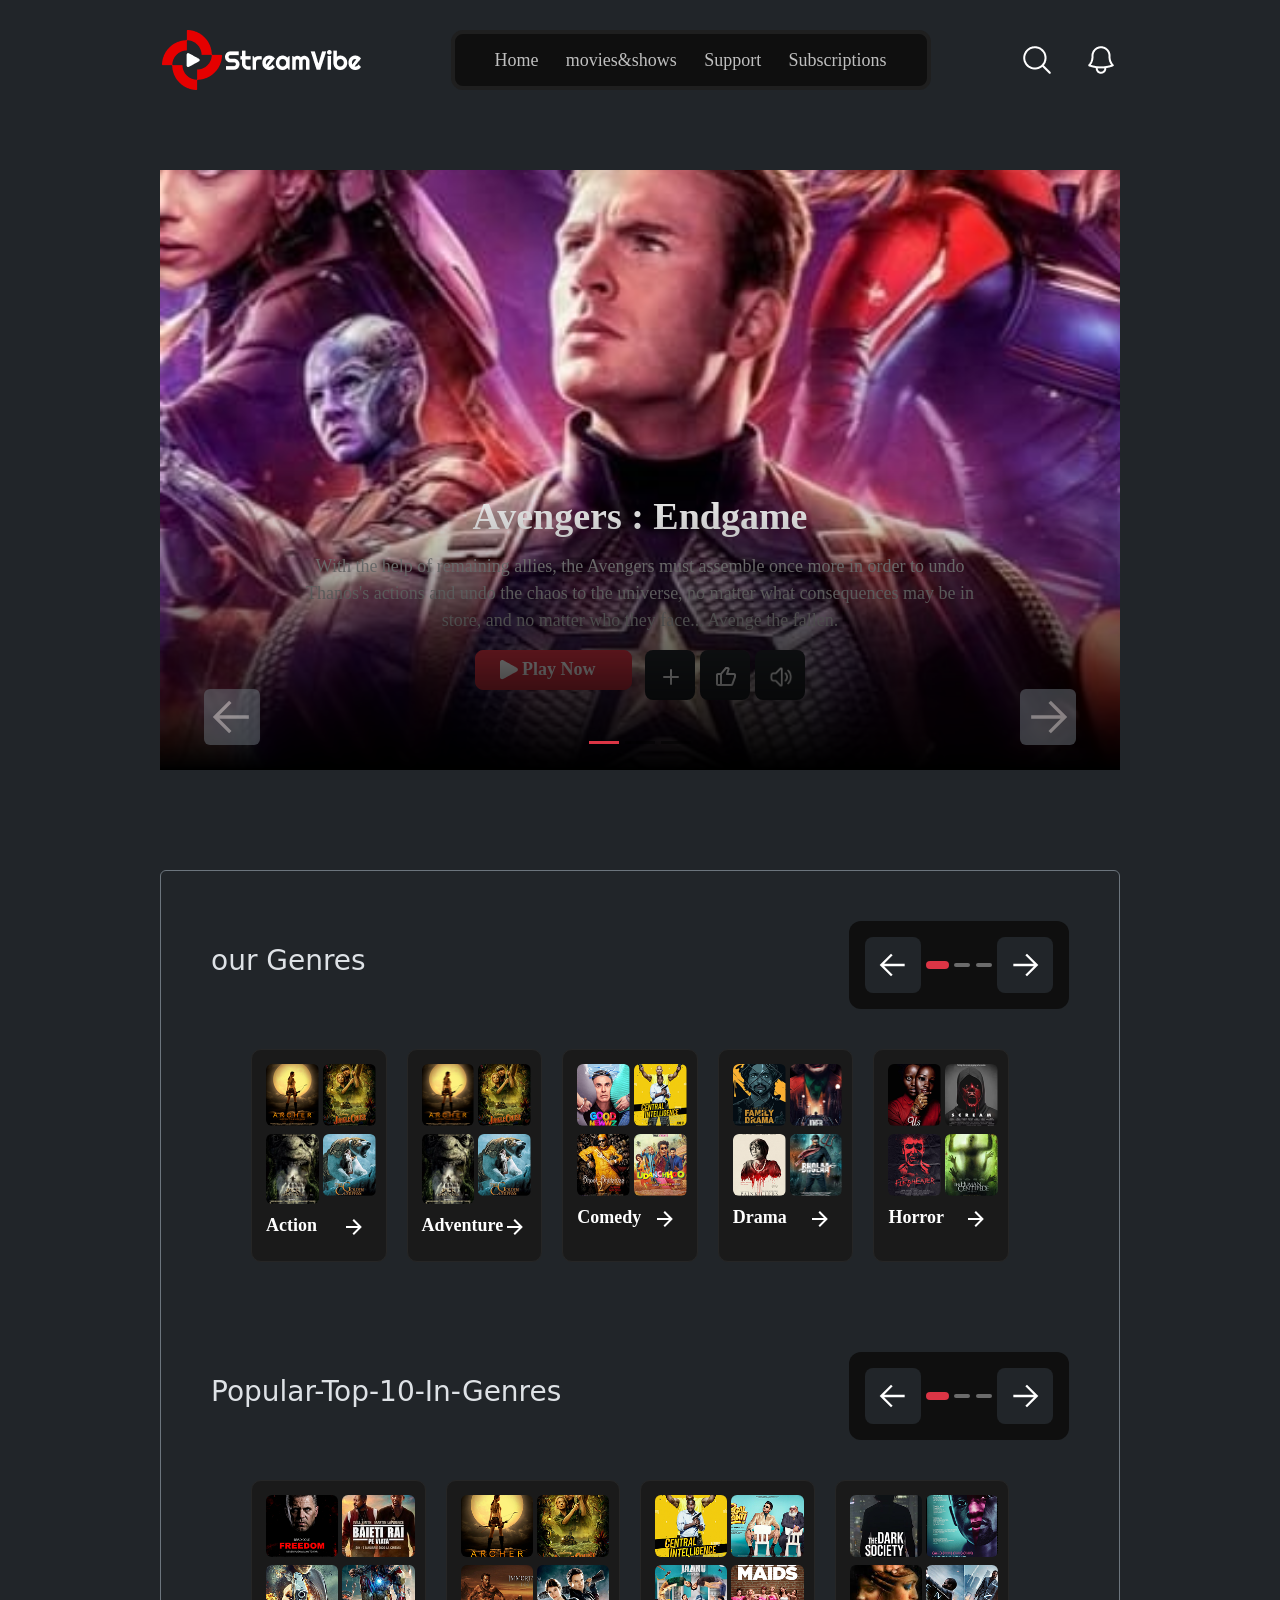
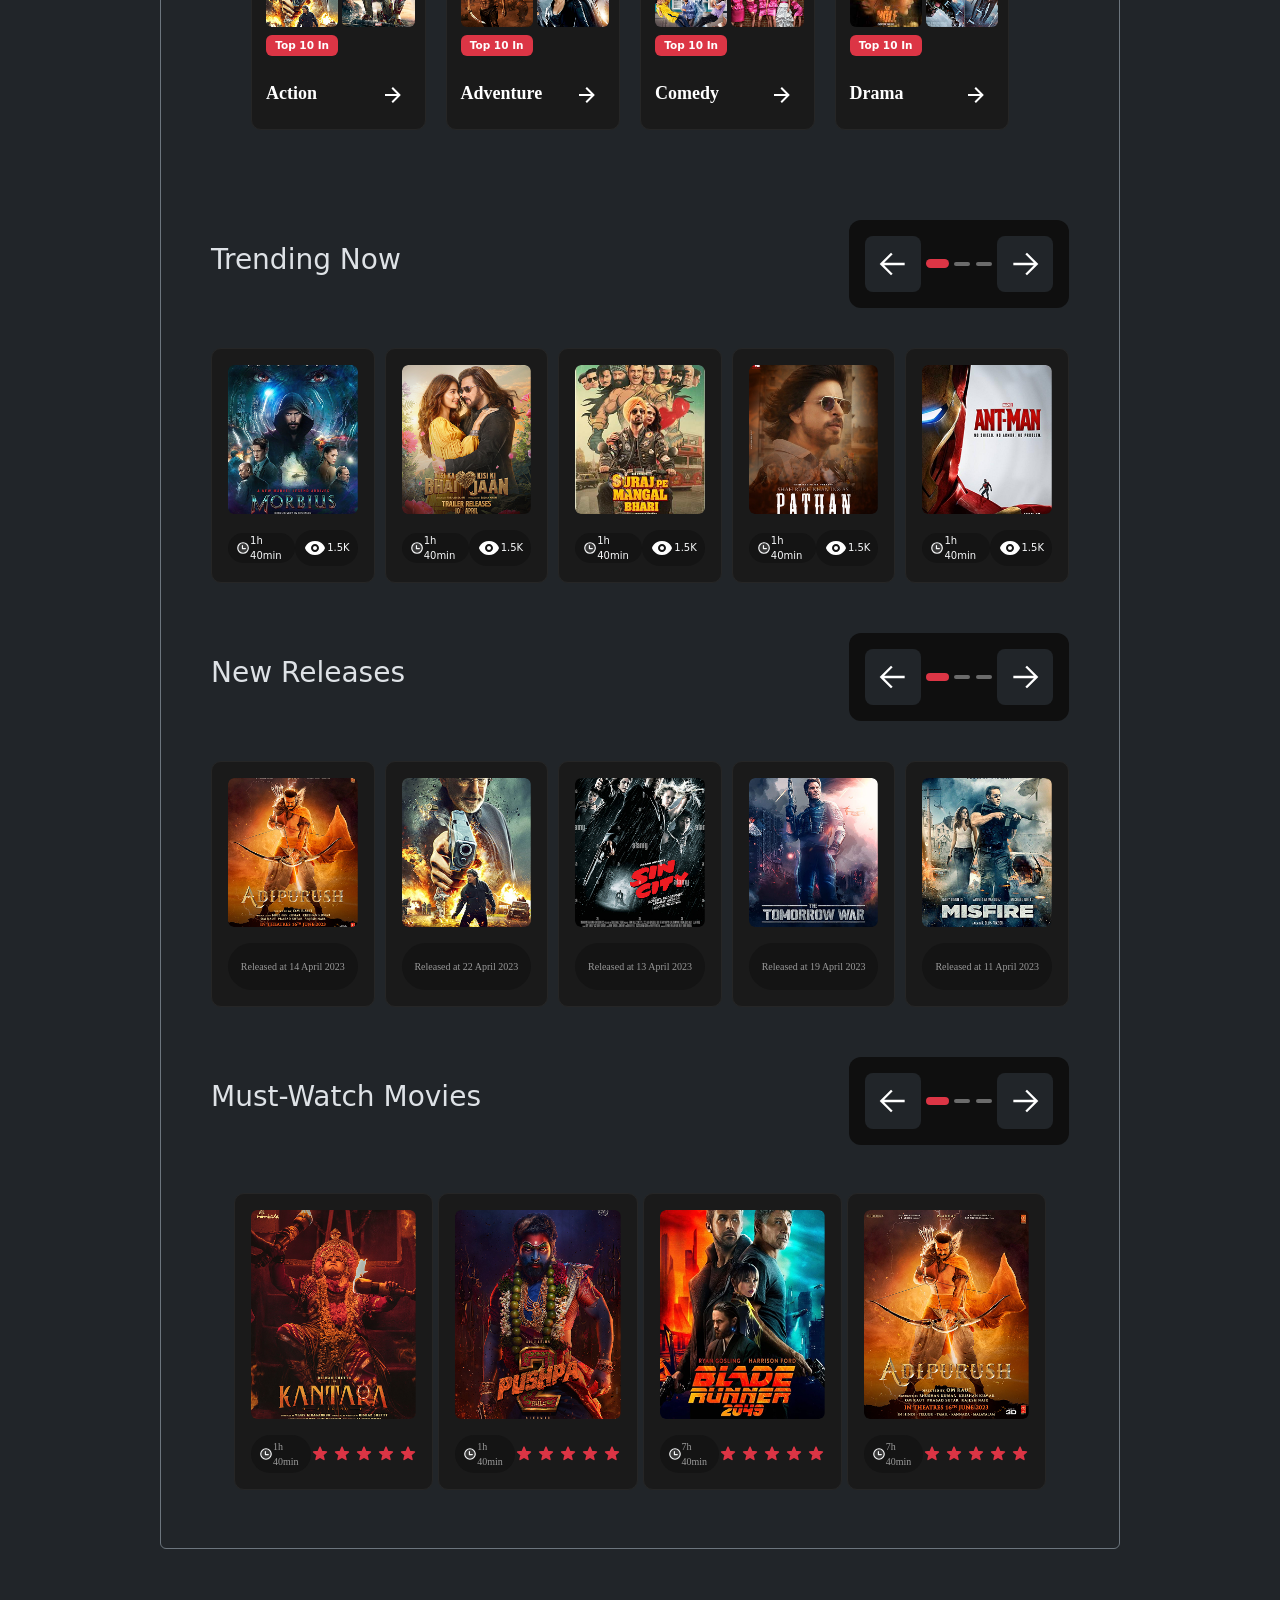
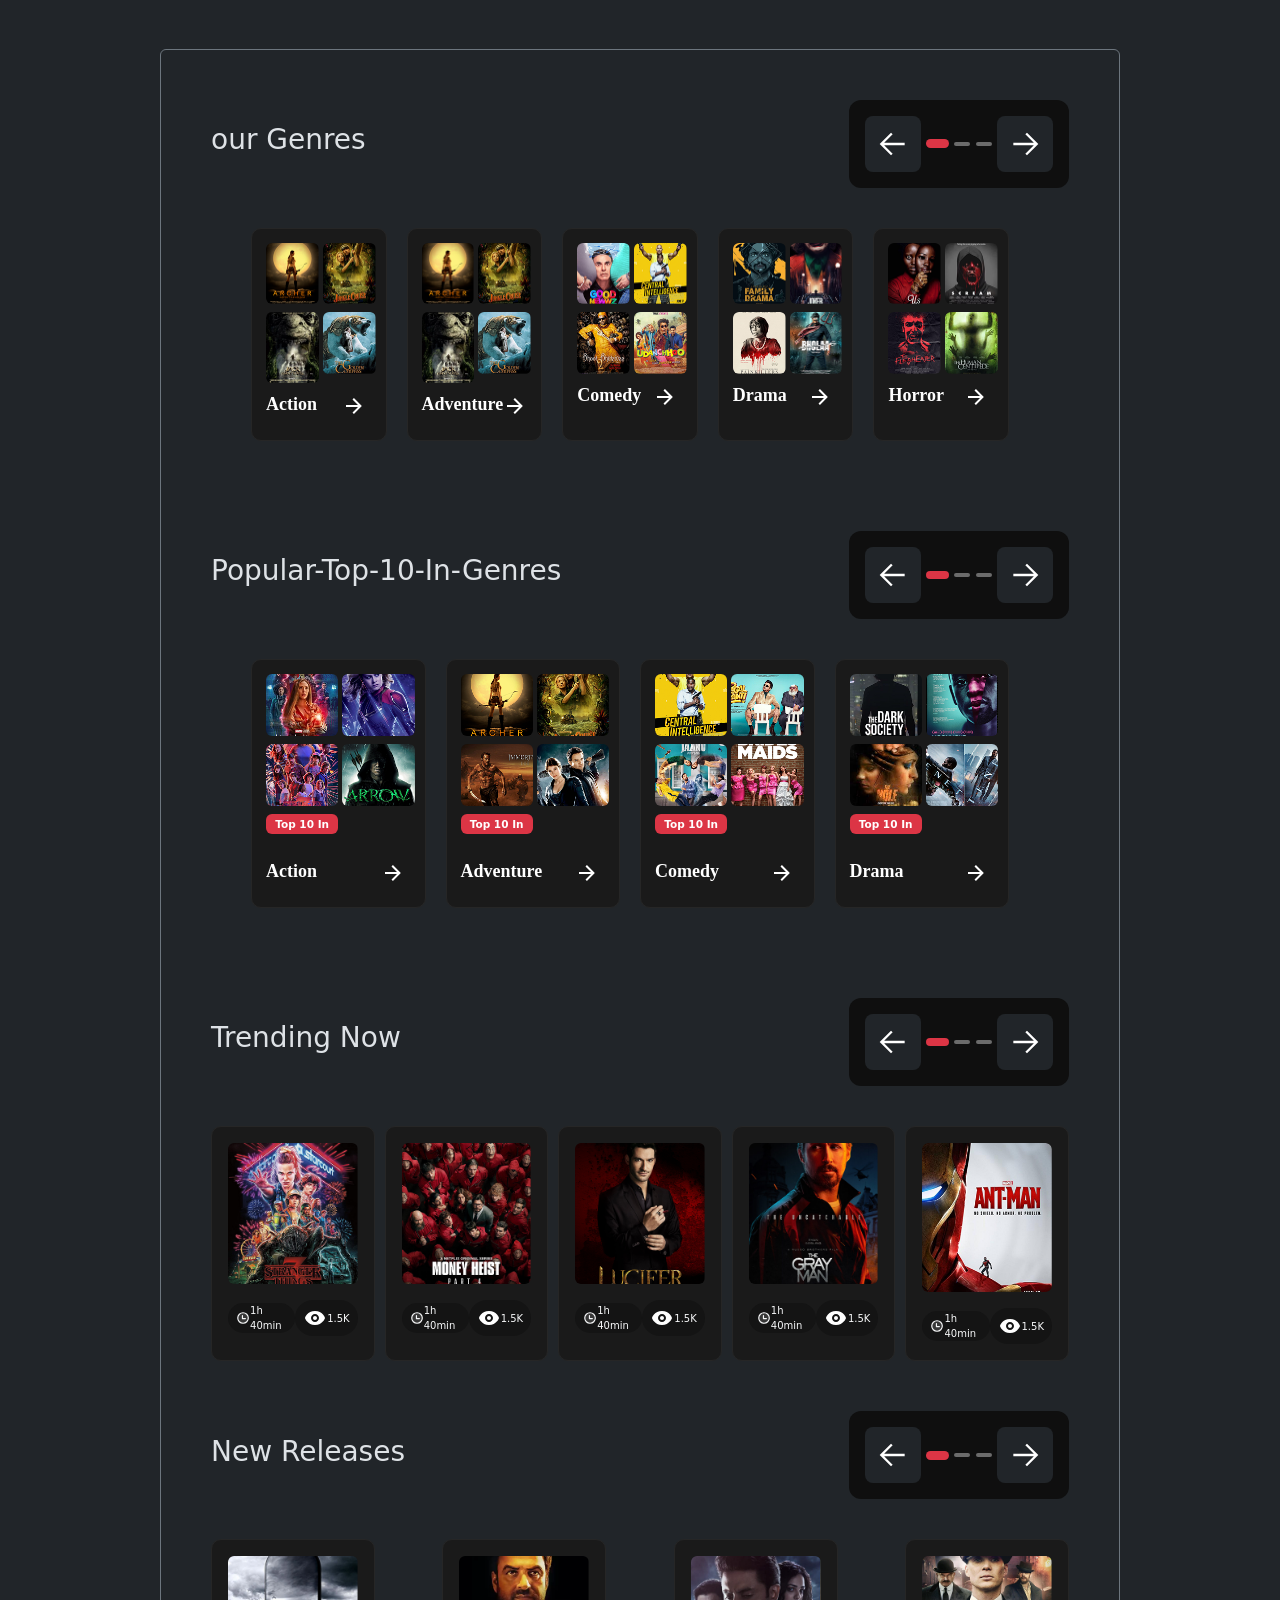
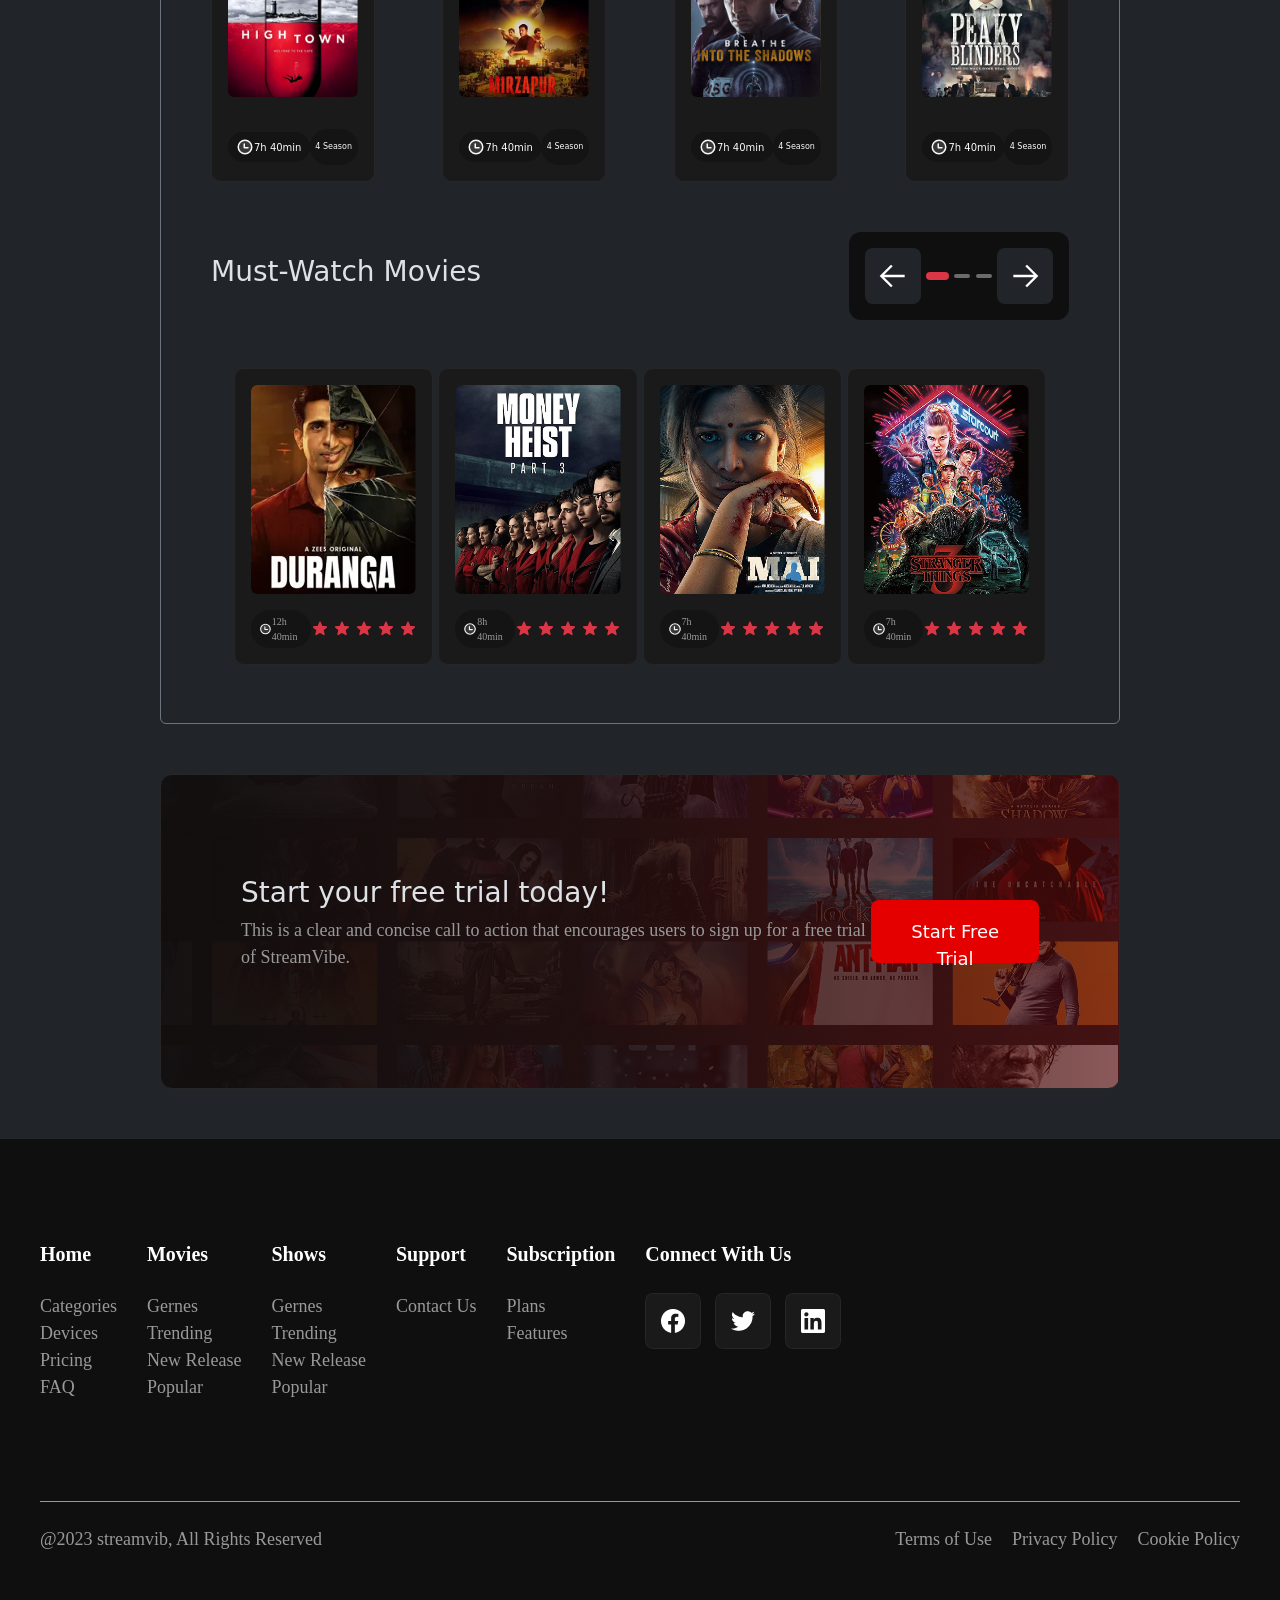
==== commit 07b96bce: "after 4" ====
--- a/movies&shows.html
+++ b/movies&shows.html
@@ -18,8 +18,8 @@
            <div class="navlinks" >
             <a href="./index.html" class="text-decoration-none">Home</a>
             <a href="#" class="text-decoration-none">movies&shows</a>
-            <a href="#"                   class="text-decoration-none">Support</a>
-            <a href="#"                   class="text-decoration-none">Subscriptions</a>
+            <a href="./movies&shows2.html"  class="text-decoration-none">Support</a>
+            <a href="./movies&shows3.html" class="text-decoration-none">Subscriptions</a>
            </div>
            <div class="navIcons d-flex flex-nowrap" >
             <button class="button-nav"><img src="./imges/Icon.png" alt="search" ></button>
--- a/styles/style.css
+++ b/styles/style.css
@@ -121,7 +121,6 @@
 
 
 }
-
 .ExplorContainer{
     padding: 80px;
     width: 100%;
@@ -231,8 +230,6 @@
                 }
             }
     } 
-
-
 .streaming-experience{
     padding: 0 160px;
     margin-bottom: 120px;
@@ -378,7 +375,6 @@
         }
     }
 }
-
 .plans{
     padding: 0 162px;
     margin-top: 150px;
@@ -633,7 +629,6 @@
     display: flex;
     flex-direction: column;
     align-items: center;
-    
     .carousel{
         margin-top: 170px;
         width: 100%;
@@ -641,7 +636,7 @@
             .carousel-item{
                 .carousel-img{
                     width: 100%;
-                    height: 500px;
+                    height: 600px;
                     object-fit: cover;
                     object-position: center;
                     display: block;
@@ -685,9 +680,9 @@
                             }
                         }
                         .btnCntrol{
-                            btns3{
-                                width: 56px;
-                                height: 56px;
+                            .btns3{
+                                width: 50px;
+                                height: 50px;
                                 border-radius: 8px;
                                 border: 1px #262626;
                                 padding: 14px;
@@ -1324,13 +1319,13 @@
 
         }
     }
-    
 }
 footer{
     background-color: #0F0F0F;
     width: 100%;
     height: 505px;
     padding:100px 40px 20px 40px;
+    justify-content: center;
     .footer-links{
         display: flex;
         gap: 30px;
@@ -1407,3 +1402,1103 @@
 
 
 }
+/* watch */
+.page3{
+    margin: 0 160px;
+    max-width: 100% ;
+    display: flex;
+    flex-direction: column;
+    align-items: center;
+    gap: 40px;
+    .carousel{
+        margin-top: 140px;
+        width: 100%;
+        .carousel-inner{
+            .carousel-item{
+                .carousel-img{
+                    width: 100%;
+                    height: 500px;
+                    object-fit: cover;
+                    object-position: center;
+                    display: block;
+                }
+                .carousel-caption{
+                    h5{
+                        font-family: var(--font-family-Manrope);
+                        font-weight: 700;
+                        font-size: 38px;
+                        line-height: 150%;
+                        color: #FFFFFF;
+                    }
+                    p{
+                        font-family: var(--font-family-Manrope);
+                        font-weight: 500;
+                        font-size: 18px;
+                        line-height: 150%;
+                        color: #999999;
+
+                    }
+                    .button-play{
+                        display: flex;
+                        gap: 13px;
+                        justify-content: center;
+                        .btnPlay{
+                            width: 157px;
+                            height: 40px;
+                            display: flex;
+                            align-items: center;
+                            border-radius: 8px;
+                            padding: 14px 24px;
+                            gap: 4px;
+                            span{
+                                font-family: var(--font-family-Manrope);
+                                font-weight: 600;
+                                font-size: 18px;
+                                line-height: 153%;
+                                color: #FFFFFF;
+                            }
+                        }
+                        .btnCntrol{
+                            btns3{
+                                width: 56px;
+                                height: 56px;
+                                border-radius: 8px;
+                                border: 1px #262626;
+                                padding: 14px;
+                            }
+                        }
+
+                    }
+                }
+            }
+        }   
+        
+    }
+    .carousel::after{
+    content: "";
+    position: absolute;
+    bottom: 0;
+    left:0;
+    width: 100%;
+    height: 300px;
+    background: linear-gradient(to bottom,transparent,black);
+    pointer-events: none;
+    }
+    .information{
+        width: 100%;
+        display: flex;
+        /* justify-content: space-between; */
+        gap: 10px;
+        .part1{
+            display: flex;
+            flex-shrink: 1;
+            flex-direction: column;
+            gap: 20px;
+            .description{
+                background-color:#1A1A1A ;
+                border: 1px ;
+                border-radius: 12px;
+                padding: 30px;
+                h6{
+                    font-family: var(--font-family-Manrope);
+                    font-size: 18px;
+                    font-weight: 500;
+                    line-height: 150%;
+                    color: #999999;
+                }
+                p{
+                    font-family: var(--font-family-Manrope);
+                    font-size: 18px;
+                    font-weight: 500;
+                    line-height: 150%;
+                    color: #FFFFFF;
+                }
+            }
+            .cast{
+                background-color:#1A1A1A ;
+                border: 1px ;
+                border-radius: 12px;
+                padding: 30px;
+                .casthead{
+                    display: flex;
+                    justify-content: space-between;
+                    align-items: center;
+                    margin-bottom: 20px;
+                    p{
+                        font-family: var(--font-family-Manrope);
+                        font-size: 18px;
+                        font-weight: 500;
+                        line-height: 150%;
+                        color: #999999;
+                    }
+                    .scrooling{
+                        display: flex;
+                        gap: 10px;
+                        align-items: center;
+                        button{
+                            background-color: #141414;
+                            width: 44px;
+                            height: 44px;
+                            border: 1px #262626;
+                            padding: 12px;
+                            border-radius: 100px;
+                            display: flex;
+                            align-items: center;
+                            svg{
+                                width: 15px;
+                            }
+
+                        }
+                    }
+                }
+                .castbody{
+                    display: flex;
+                    gap: 20px;
+                    img{
+                        width: calc((100% - 7 * 20px) / 8);
+                    }
+                }    
+            }
+            .reviews{
+                background-color:#1A1A1A ;
+                border: 1px ;
+                border-radius: 12px;
+                padding: 30px;
+                .reviewHead{
+                    display: flex;
+                    justify-content: space-between;
+                    align-items: center;
+                    p{
+                        font-family: var(--font-family-Manrope);
+                        font-size: 18px;
+                        font-weight: 500;
+                        line-height: 150%;
+                        color: #999999;
+                    }
+                    button{
+                        display: flex;
+                        align-items: center;
+                        width: fit-content;
+                        padding: 14px 16px;
+                        border:1px solid #262626 ;
+                        border-radius: 8px;
+                        background-color: #141414;
+                        svg{
+                            width: 15px;
+                        }
+                        span{
+                            font-family: var(--font-family-Manrope);
+                            font-size: 18px;
+                            font-weight: 500;
+                            line-height: 150%;
+                            color: #FFFFFF;
+                        }
+                    }
+                }
+                .reviewsCARDS{
+                    display: flex;
+                    gap: 20px;
+                    margin-top: 30px;
+                    margin-bottom: 30px;
+                    img{
+                        width: calc((100% - 20px ) / 2);
+                    }
+                }
+                .scrooling{
+                    display: flex;
+                    justify-self: center;
+                    gap: 10px;
+                    align-items: center;
+                    button{
+                        background-color: #141414;
+                        width: 44px;
+                        height: 44px;
+                        border: 1px #262626;
+                        padding: 12px;
+                        border-radius: 100px;
+                        display: flex;
+                        align-items: center;
+                        svg{
+                             width: 15px;
+                        }
+
+                    }
+                    .dash-red{
+                        width: 23px;
+                        height: 4px;
+                        border: 1px; ;
+                        border-radius: 100px;
+                    }
+                    .dash{
+                        width: 16.33px;
+                        height: 4px;
+                        border: 1px; ;
+                        border-radius: 100px;
+                    }
+
+                }
+            }
+
+        }
+        .part2{
+            display: flex;
+            height: fit-content;
+            flex-shrink: 1; 
+            flex-direction: column;
+            gap: 10px;
+            padding: 20px 5px 20px 15px;
+            border: 1px #262626;
+            border-radius: 12px;
+            background-color: #1A1A1A;
+            .year{
+                h3{
+                    font-family: var(--font-family-Manrope);
+                    font-weight: 500;
+                    font-size: 18px;
+                    line-height: 150%;
+                    color: #999999;
+                }
+                p{
+                    font-family: var(--font-family-Manrope);
+                    font-weight: 600;
+                    font-size: 20px;
+                    line-height: 150%;
+                    color: #FFFFFF;
+                }
+            }
+            .langs{
+                
+                h3{
+                    font-family: var(--font-family-Manrope);
+                    font-weight: 500;
+                    font-size: 18px;
+                    line-height: 150%;
+                    color: #999999;
+                }
+                div{
+                    display: flex;
+                    gap:10px ;
+                    flex-wrap: wrap;
+                    .lang{
+                        width: fit-content;
+                        background-color: #141414;
+                        border: 1px solid #262626;
+                        border-radius: 6px;
+                        padding :18px;
+                        span{
+                            font-family: var(--font-family-Manrope);
+                            font-weight: 600;
+                            font-size: 20px;
+                            line-height: 150%;
+                            color: #FFFFFF;
+                            background-color: #141414;
+                            border: 1px #262626;
+                            border-radius: 6px;
+                            padding :10px;
+                        }
+                    }
+                }
+            }
+            .rating{
+                h3{
+                    display: flex;
+                    align-items: center;
+                    font-family: var(--font-family-Manrope);
+                    font-weight: 500;
+                    font-size: 18px;
+                    line-height: 150%;
+                    color: #999999;
+                }
+                .rateCards{
+                    display: flex;
+                    align-items: center;
+                    justify-content: space-between;
+                    img{
+                        width: calc((100% - 10px)/2);
+
+                    }
+                }
+            }
+            .gernes{
+                
+                h3{
+                    display: flex;
+                    align-items: center;
+                    font-family: var(--font-family-Manrope);
+                    font-weight: 500;
+                    font-size: 18px;
+                    line-height: 150%;
+                    color: #999999;
+                }
+                div{
+                    display: flex;
+                    gap :5px;
+                    .gerne{
+                        width: fit-content;
+                        background-color: #141414;
+                        border: 1px  solid #262626;
+                        border-radius: 6px;
+                        padding :15px;
+                        span{
+                            font-family: var(--font-family-Manrope);
+                            font-weight: 600;
+                            font-size: 14px;
+                            line-height: 150%;
+                            color: #FFFFFF;
+                        }
+                    }
+                }
+            }
+            .director{
+                h3{
+                    font-family: var(--font-family-Manrope);
+                    font-weight: 500;
+                    font-size: 18px;
+                    line-height: 150%;
+                    color: #999999;
+                }
+                .personinfo{
+                    display: flex;
+                    gap: 10px;
+                    align-items: center;
+                    width: fit-content;
+                    background-color: #141414;
+                    border: 1px solid #262626;
+                    border-radius: 6px;
+                    padding :14px;
+                    img{
+                        width: 56px;
+                    }
+                    .person{
+                        p{
+                            font-family: var(--font-family-Manrope);
+                            font-weight: 600;
+                            font-size: 20px;
+                            line-height: 150%;
+                            color: #FFFFFF;
+                        }
+                        span{
+                            font-family: var(--font-family-Manrope);
+                            font-weight: 500;
+                            font-size: 16px;
+                            line-height: 150%;
+                            color: #999999;
+                        }
+                    }
+                }
+            }
+            .music{
+                h3{
+                    font-family: var(--font-family-Manrope);
+                    font-weight: 500;
+                    font-size: 18px;
+                    line-height: 150%;
+                    color: #999999;
+                }
+                .personinfo{
+                    display: flex;
+                    gap: 10px;
+                    align-items: center;
+                    background-color: #141414;
+                    border: 1px solid #262626;
+                    border-radius: 6px;
+                    padding :14px;
+                    margin-right: 20px;
+                    img{
+                        width: 56px;
+                    }
+                    .person{
+                        p{
+                            font-family: var(--font-family-Manrope);
+                            font-weight: 600;
+                            font-size: 20px;
+                            line-height: 150%;
+                            color: #FFFFFF;
+                        }
+                        span{
+                            font-family: var(--font-family-Manrope);
+                            font-weight: 500;
+                            font-size: 16px;
+                            line-height: 150%;
+                            color: #999999;
+                        }
+                    }
+                }
+            }
+        }
+    }
+    .start-trial{
+        width:100% ;
+        height: 315px;
+        border: 1px solid #262626;
+        border-radius: 12px;
+        padding: 100px 80px;
+        margin: 50px 0; 
+        display: flex;
+        align-items: center;
+        justify-content: space-between;
+        background-image: url(../imges/Background\ Images\ \(1\).png);
+        background-position: center;
+        background-repeat: no-repeat;
+        background-size: cover;
+        .start-text{
+            h2{
+                font-family: var(--font-family-Manrope);
+                font-size: 38px;
+                font-weight: 700;
+                color: #FFFFFF;
+                line-height: 150%;
+            }
+            p{
+                font-family: var(--font-family-Manrope);
+                font-size: 18px;
+                font-weight: 400;
+                color: #999999;
+                font-style: normal;
+                line-height: 150%;
+
+            }
+        }
+        .start-free{
+            background-color: #E50000;
+            color: #FFFFFF;
+            border: none;
+            width: 188px;
+            height: 63px;
+            padding: 18px 24px;
+            border-radius: 8px ;
+            font-size: 18px;
+           
+
+        }
+    }
+
+}
+/* Movies Page Open */
+.page4{
+     margin: 0 160px;
+    max-width: 100% ;
+    display: flex;
+    flex-direction: column;
+    align-items: center;
+    gap: 40px;
+    .carousel{
+        margin-top: 140px;
+        width: 100%;
+        .carousel-inner{
+            .carousel-item{
+                .carousel-img{
+                    width: 100%;
+                    height: 100%;
+                    object-fit: cover;
+                    object-position: center;
+                    display: block;
+                }
+                .carousel-caption{
+                    h5{
+                        font-family: var(--font-family-Manrope);
+                        font-weight: 700;
+                        font-size: 38px;
+                        line-height: 150%;
+                        color: #FFFFFF;
+                    }
+                    p{
+                        font-family: var(--font-family-Manrope);
+                        font-weight: 500;
+                        font-size: 18px;
+                        line-height: 150%;
+                        color: #999999;
+
+                    }
+                    .button-play{
+                        display: flex;
+                        gap: 13px;
+                        justify-content: center;
+                        .btnPlay{
+                            width: 157px;
+                            height: 40px;
+                            display: flex;
+                            align-items: center;
+                            border-radius: 8px;
+                            padding: 14px 24px;
+                            gap: 4px;
+                            span{
+                                font-family: var(--font-family-Manrope);
+                                font-weight: 600;
+                                font-size: 18px;
+                                line-height: 153%;
+                                color: #FFFFFF;
+                            }
+                        }
+                        .btnCntrol{
+                            .btns3{
+                                width: 56px;
+                                height: 56px;
+                                border-radius: 8px;
+                                border: 1px #262626;
+                                padding: 14px;
+                            }
+                        }
+
+                    }
+                }
+            }
+        }   
+        
+    }
+    .carousel::after{
+    content: "";
+    position: absolute;
+    bottom: 0;
+    left:0;
+    width: 100%;
+    height: 300px;
+    background: linear-gradient(to bottom,transparent,black);
+    pointer-events: none;
+    } 
+    .information{
+        width: 100%;
+        display: flex;
+        justify-content: space-between;
+        .part1{
+            display: flex;
+            flex-shrink: 1;
+            flex-direction: column;
+            gap: 20px;
+            .SeasonsAndEpisodes{
+                background-color:#1A1A1A ;
+                border: 1px ;
+                border-radius: 12px;
+                padding: 10px;
+                display: flex;
+                flex-direction: column;
+                gap: 20px;
+                .season1{
+                    background-color: #0F0F0F;
+                    border:1px  solid #262626;
+                    border-radius: 10px;
+                    display: flex;
+                    justify-content: space-between;
+                    align-items: center;
+                    padding: 15px ;
+                    .seasonNum{
+                        .span1{
+                            font-family: var(--font-family-Manrope);
+                            font-size: 20px;
+                            font-weight: 600;
+                            line-height: 150%;
+                            color: #FFFFFF;
+                        }
+                        span{
+                            font-family: var(--font-family-Manrope);
+                            font-size: 16px;
+                            font-weight: 500;
+                            line-height: 150%;
+                            color: #999999;
+
+                        }
+
+                    }
+                    button{
+                        background-color: #141414;
+                        width: 44px;
+                        height: 44px;
+                        border: 1px #262626;
+                        padding: 12px;
+                        border-radius: 100px;
+                        svg{
+                            width: 100%;
+                        }
+
+                    }
+
+                }
+                .season2{
+                    background-color: #0F0F0F;
+                    border:1px  solid #262626;
+                    border-radius: 10px;
+                    display: flex;
+                    flex-direction: column;
+                    gap: 24px;
+                    padding: 15px;
+                    .seasonHead{
+                        display: flex;
+                        justify-content: space-between;
+                        align-items: center;
+                        .seasonNum{
+                            .span1{
+                                font-family: var(--font-family-Manrope);
+                                font-size: 20px;
+                                font-weight: 600;
+                                line-height: 150%;
+                                color: #FFFFFF;
+                            }
+                            span{
+                                font-family: var(--font-family-Manrope);
+                                font-size: 16px;
+                                font-weight: 500;
+                                line-height: 150%;
+                                color: #999999;
+
+                            }
+                        }
+                        button{
+                            background-color: #141414;
+                            width: 44px;
+                            height: 44px;
+                            border: 1px #262626;
+                            padding: 12px;
+                            border-radius: 100px;
+                            svg{
+                                width: 100%;
+                            }
+
+                        }
+
+
+                    }
+                    .Episodes{
+                        display: flex;
+                        align-items: center;
+                        gap: 24px;
+                        span{
+                            font-family: var(--font-family-Manrope);
+                            font-size: 24px;
+                            font-weight: 600;
+                            line-height: 150%;
+                            color: #999999;
+                        }
+                        img{
+                            width:170px ;
+                            border: 1px #262626;
+                            border-radius: 12px;
+                        }
+                        .chapter{
+                            .chapterHead{
+                                display: flex;
+                                justify-content: space-between;
+                                h3{
+                                font-family: var(--font-family-Manrope);
+                                font-size: 14px;
+                                font-weight: 600;
+                                line-height: 150%;
+                                color: #FFFFFF;
+                                }
+                                .time{
+                                    width: fit-content;
+                                    background-color: #141414;
+                                    border:1px solid #262626 ;
+                                    border-radius: 6px;
+                                    padding: 1px;
+                                    display: flex;
+                                    justify-content: space-between;
+                                    align-items: center;
+                                    svg{
+                                        width:15px ;
+                                    }
+                                    span{
+                                        font-family: var(--font-family-Manrope);
+                                        font-size: 12px;
+                                        font-weight: 500;
+                                        line-height: 150%;
+                                        color: #999999;
+                                    }
+                                }
+                            }
+                            
+                            .chapterBody{
+                                p{
+                                    font-family: var(--font-family-Manrope);
+                                    font-size: 16px;
+                                    font-weight: 400;
+                                    line-height: 150%;
+                                    color: #999999;
+                                }
+                            }
+                        }
+                    }
+                
+
+                }
+            }
+            .description{
+                background-color:#1A1A1A ;
+                border: 1px ;
+                border-radius: 12px;
+                padding: 30px;
+                h6{
+                    font-family: var(--font-family-Manrope);
+                    font-size: 18px;
+                    font-weight: 500;
+                    line-height: 150%;
+                    color: #999999;
+                }
+                p{
+                    font-family: var(--font-family-Manrope);
+                    font-size: 18px;
+                    font-weight: 500;
+                    line-height: 150%;
+                    color: #FFFFFF;
+                }
+            }
+            .cast{
+                background-color:#1A1A1A ;
+                border: 1px ;
+                border-radius: 12px;
+                padding: 30px;
+                .casthead{
+                    display: flex;
+                    justify-content: space-between;
+                    align-items: center;
+                    margin-bottom: 20px;
+                    p{
+                        font-family: var(--font-family-Manrope);
+                        font-size: 18px;
+                        font-weight: 500;
+                        line-height: 150%;
+                        color: #999999;
+                    }
+                    .scrooling{
+                        display: flex;
+                        gap: 10px;
+                        align-items: center;
+                        button{
+                            background-color: #141414;
+                            width: 44px;
+                            height: 44px;
+                            border: 1px #262626;
+                            padding: 12px;
+                            border-radius: 100px;
+                            display: flex;
+                            align-items: center;
+                            svg{
+                                width: 15px;
+                            }
+
+                        }
+                    }
+                }
+                .castbody{
+                    display: flex;
+                    gap: 20px;
+                    img{
+                        width: calc((100% - 7 * 20px) / 8);
+                    }
+                }    
+            }
+            .reviews{
+                background-color:#1A1A1A ;
+                border: 1px ;
+                border-radius: 12px;
+                padding: 30px;
+                .reviewHead{
+                    display: flex;
+                    justify-content: space-between;
+                    align-items: center;
+                    p{
+                        font-family: var(--font-family-Manrope);
+                        font-size: 18px;
+                        font-weight: 500;
+                        line-height: 150%;
+                        color: #999999;
+                    }
+                    button{
+                        display: flex;
+                        align-items: center;
+                        width: fit-content;
+                        padding: 14px 16px;
+                        border:1px solid #262626 ;
+                        border-radius: 8px;
+                        background-color: #141414;
+                        svg{
+                            width: 15px;
+                        }
+                        span{
+                            font-family: var(--font-family-Manrope);
+                            font-size: 18px;
+                            font-weight: 500;
+                            line-height: 150%;
+                            color: #FFFFFF;
+                        }
+                    }
+                }
+                .reviewsCARDS{
+                    display: flex;
+                    gap: 20px;
+                    margin-top: 30px;
+                    margin-bottom: 30px;
+                    img{
+                        width: calc((100% - 20px ) / 2);
+                    }
+                }
+                .scrooling{
+                    display: flex;
+                    justify-self: center;
+                    gap: 10px;
+                    align-items: center;
+                    button{
+                        background-color: #141414;
+                        width: 44px;
+                        height: 44px;
+                        border: 1px #262626;
+                        padding: 12px;
+                        border-radius: 100px;
+                        display: flex;
+                        align-items: center;
+                        svg{
+                             width: 15px;
+                        }
+
+                    }
+                    .dash-red{
+                        width: 23px;
+                        height: 4px;
+                        border: 1px; ;
+                        border-radius: 100px;
+                    }
+                    .dash{
+                        width: 16.33px;
+                        height: 4px;
+                        border: 1px; ;
+                        border-radius: 100px;
+                    }
+
+                }
+            }
+
+        }
+        .part2{
+            display: flex;
+            height: fit-content;
+            flex-shrink: 1; 
+            flex-direction: column;
+            gap: 20px;
+            padding: 20px 5px 20px 15px;
+            border: 1px #262626;
+            border-radius: 12px;
+            background-color: #1A1A1A;
+            .year{
+                h3{
+                    font-family: var(--font-family-Manrope);
+                    font-weight: 500;
+                    font-size: 18px;
+                    line-height: 150%;
+                    color: #999999;
+                }
+                p{
+                    font-family: var(--font-family-Manrope);
+                    font-weight: 600;
+                    font-size: 20px;
+                    line-height: 150%;
+                    color: #FFFFFF;
+                }
+            }
+            .langs{
+                
+                h3{
+                    font-family: var(--font-family-Manrope);
+                    font-weight: 500;
+                    font-size: 18px;
+                    line-height: 150%;
+                    color: #999999;
+                }
+                div{
+                    display: flex;
+                    gap:10px ;
+                    flex-wrap: wrap;
+                    .lang{
+                        width: fit-content;
+                        background-color: #141414;
+                        border: 1px solid #262626;
+                        border-radius: 6px;
+                        padding :18px;
+                        span{
+                            font-family: var(--font-family-Manrope);
+                            font-weight: 600;
+                            font-size: 20px;
+                            line-height: 150%;
+                            color: #FFFFFF;
+                            background-color: #141414;
+                            border: 1px #262626;
+                            border-radius: 6px;
+                            padding :20px;
+                        }
+                    }
+                }
+            }
+            .rating{
+                h3{
+                    display: flex;
+                    align-items: center;
+                    font-family: var(--font-family-Manrope);
+                    font-weight: 500;
+                    font-size: 18px;
+                    line-height: 150%;
+                    color: #999999;
+                }
+                .rateCards{
+                    display: flex;
+                    align-items: center;
+                    justify-content: space-between;
+                    img{
+                        width: calc((100% - 10px)/2);
+
+                    }
+                }
+            }
+            .gernes{
+                
+                h3{
+                    display: flex;
+                    align-items: center;
+                    font-family: var(--font-family-Manrope);
+                    font-weight: 500;
+                    font-size: 18px;
+                    line-height: 150%;
+                    color: #999999;
+                }
+                div{
+                    display: flex;
+                    gap :5px;
+                    .gerne{
+                        width: fit-content;
+                        background-color: #141414;
+                        border: 1px  solid #262626;
+                        border-radius: 6px;
+                        padding :15px;
+                        span{
+                            font-family: var(--font-family-Manrope);
+                            font-weight: 600;
+                            font-size: 14px;
+                            line-height: 150%;
+                            color: #FFFFFF;
+                        }
+                    }
+                }
+            }
+            .director{
+                h3{
+                    font-family: var(--font-family-Manrope);
+                    font-weight: 500;
+                    font-size: 18px;
+                    line-height: 150%;
+                    color: #999999;
+                }
+                .personinfo{
+                    display: flex;
+                    gap: 10px;
+                    align-items: center;
+                    width: fit-content;
+                    background-color: #141414;
+                    border: 1px solid #262626;
+                    border-radius: 6px;
+                    padding :14px;
+                    img{
+                        width: 56px;
+                    }
+                    .person{
+                        p{
+                            font-family: var(--font-family-Manrope);
+                            font-weight: 600;
+                            font-size: 20px;
+                            line-height: 150%;
+                            color: #FFFFFF;
+                        }
+                        span{
+                            font-family: var(--font-family-Manrope);
+                            font-weight: 500;
+                            font-size: 16px;
+                            line-height: 150%;
+                            color: #999999;
+                        }
+                    }
+                }
+            }
+            .music{
+                h3{
+                    font-family: var(--font-family-Manrope);
+                    font-weight: 500;
+                    font-size: 18px;
+                    line-height: 150%;
+                    color: #999999;
+                }
+                .personinfo{
+                    display: flex;
+                    gap: 10px;
+                    align-items: center;
+                    background-color: #141414;
+                    border: 1px solid #262626;
+                    border-radius: 6px;
+                    padding :14px;
+                    margin-right: 20px;
+                    img{
+                        width: 56px;
+                    }
+                    .person{
+                        p{
+                            font-family: var(--font-family-Manrope);
+                            font-weight: 600;
+                            font-size: 20px;
+                            line-height: 150%;
+                            color: #FFFFFF;
+                        }
+                        span{
+                            font-family: var(--font-family-Manrope);
+                            font-weight: 500;
+                            font-size: 16px;
+                            line-height: 150%;
+                            color: #999999;
+                        }
+                    }
+                }
+            }
+        }
+    }
+    .start-trial{
+        width:100% ;
+        height: 315px;
+        border: 1px solid #262626;
+        border-radius: 12px;
+        padding: 100px 80px;
+        margin: 50px 0; 
+        display: flex;
+        align-items: center;
+        justify-content: space-between;
+        background-image: url(../imges/Background\ Images\ \(1\).png);
+        background-position: center;
+        background-repeat: no-repeat;
+        background-size: cover;
+        .start-text{
+            h2{
+                font-family: var(--font-family-Manrope);
+                font-size: 38px;
+                font-weight: 700;
+                color: #FFFFFF;
+                line-height: 150%;
+            }
+            p{
+                font-family: var(--font-family-Manrope);
+                font-size: 18px;
+                font-weight: 400;
+                color: #999999;
+                font-style: normal;
+                line-height: 150%;
+
+            }
+        }
+        .start-free{
+            background-color: #E50000;
+            color: #FFFFFF;
+            border: none;
+            width: 188px;
+            height: 63px;
+            padding: 18px 24px;
+            border-radius: 8px ;
+            font-size: 18px;
+           
+
+        }
+    }
+
+}
+
--- a/styles/resposive.css
+++ b/styles/resposive.css
@@ -514,15 +514,293 @@
             }
         }
     }
-}    
-
-
-
-
-
-
-
-
-
-
-
+/* watch */
+    .page3{
+        margin: 0 80px;
+        max-width: calc(100% - 2 * 80px);
+        .carousel{
+            margin-top: 140px;
+            width: 100%;
+
+            .carousel-inner{
+                .carousel-item{
+                    .carousel-caption{
+                        margin-bottom: 30px;
+                        
+                        h5{
+                            font-size: 30px;
+                        }
+                        p{
+                            font-size: 16px;
+                        }
+                        .button-play{
+                            gap: 12px;
+                            .btnPlay{
+                                width: 128px;
+                                height: 52px;
+                                padding: 14px 20px;
+                                span{
+                                    font-size: 14px;
+                                }
+                            }
+                            btns3{
+                                width: 48px;
+                                height: 48px;
+                                padding: 12px;
+                            }
+
+                        }
+                    }
+                }
+                
+            }
+        }
+        .carousel::after{
+        height: 200px;
+        }
+        .information{
+                flex-direction: column;
+                gap: 20px;
+                .part1{
+                    width: 100%;
+                }
+                .part2{
+                    width: 100%;
+                    flex-shrink: 1; 
+                    padding: 40px;
+                    .year{
+                        h3{
+                            font-family: var(--font-family-Manrope);
+                            font-weight: 500;
+                            font-size: 18px;
+                            line-height: 150%;
+                            color: #999999;
+                        }
+                        p{
+                            font-family: var(--font-family-Manrope);
+                            font-weight: 600;
+                            font-size: 20px;
+                            line-height: 150%;
+                            color: #FFFFFF;
+                        }
+                    }
+                    .langs{
+                        
+                        div{
+                            .lang{
+                                padding :14px;
+                                span{
+                                    
+                                    padding :10px;
+                                }
+                            }
+                        }
+                    }
+                    .rating{
+                       
+                        .rateCards{
+                            img{
+                                width: calc((100% - 30px)/2);
+
+                            }
+                        }
+                    }
+                    .gernes{
+                        div{
+                            display: flex;
+                            gap :20px;
+                            .gerne{
+                                span{
+                                    font-size: 24px;
+                                }
+                            }
+                        }
+                    }
+                    .director{
+                        h3{
+                            font-size: 24px;
+                        }
+                    }
+                    .music{
+                        h3{
+                            font-size: 24px;
+                        }
+                        .personinfo{
+                            width: fit-content;
+                            img{
+                                width: 56px;
+                            }
+                        }
+                    }
+                }
+            }
+
+        .start-trial{
+            height: 236px;
+            padding: 80px 40px;
+            .start-text{
+                h2{
+                    font-size: 28px;
+                }
+                p{
+                    font-size: 16px;
+                }
+            }
+            .start-free{
+                padding: 14px 20px;
+            }
+        }
+
+    }
+/* Movies Page Open */
+    .page4{
+        margin: 0 80px;
+            max-width: calc(100% - 2 * 80px);
+            .carousel{
+                margin-top: 140px;
+                width: 100%;
+
+                .carousel-inner{
+                    .carousel-item{
+                        .carousel-caption{
+                            margin-bottom: 30px;
+                            
+                            h5{
+                                font-size: 30px;
+                            }
+                            p{
+                                font-size: 16px;
+                            }
+                            .button-play{
+                                gap: 12px;
+                                .btnPlay{
+                                    width: 128px;
+                                    height: 52px;
+                                    padding: 14px 20px;
+                                    span{
+                                        font-size: 14px;
+                                    }
+                                }
+                                .btns3{
+                                    width: 52px !important;
+                                    height: 52px !important;
+                                    padding: 12px;
+                                }
+
+                            }
+                        }
+                    }
+                    
+                }
+            }
+            .carousel::after{
+            height: 200px;
+            }
+            .information{
+                flex-direction: column;
+                gap: 20px;
+                .part1{
+                    width: 100%;
+                }
+                .part2{
+                    width: 100%;
+                    flex-shrink: 1; 
+                    padding: 40px;
+                    .year{
+                        h3{
+                            font-family: var(--font-family-Manrope);
+                            font-weight: 500;
+                            font-size: 18px;
+                            line-height: 150%;
+                            color: #999999;
+                        }
+                        p{
+                            font-family: var(--font-family-Manrope);
+                            font-weight: 600;
+                            font-size: 20px;
+                            line-height: 150%;
+                            color: #FFFFFF;
+                        }
+                    }
+                    .langs{
+                        
+                        div{
+                            .lang{
+                                padding :14px;
+                                span{
+                                    
+                                    padding :10px;
+                                }
+                            }
+                        }
+                    }
+                    .rating{
+                       
+                        .rateCards{
+                            img{
+                                width: calc((100% - 30px)/2);
+
+                            }
+                        }
+                    }
+                    .gernes{
+                        div{
+                            display: flex;
+                            gap :20px;
+                            .gerne{
+                                span{
+                                    font-size: 24px;
+                                }
+                            }
+                        }
+                    }
+                    .director{
+                        h3{
+                            font-size: 24px;
+                        }
+                    }
+                    .music{
+                        h3{
+                            font-size: 24px;
+                        }
+                        .personinfo{
+                            width: fit-content;
+                            img{
+                                width: 56px;
+                            }
+                        }
+                    }
+                }
+            }
+
+            .start-trial{
+                height: 236px;
+                padding: 80px 40px;
+                .start-text{
+                    h2{
+                        font-size: 28px;
+                    }
+                    p{
+                        font-size: 16px;
+                    }
+                }
+                .start-free{
+                    padding: 14px 20px;
+                }
+            }
+
+    }
+
+}
+
+
+
+
+
+
+
+
+
+
+
+
--- a/styles/responsiveMobile.css
+++ b/styles/responsiveMobile.css
@@ -466,9 +466,6 @@
 
 
     }    
-
-
-
 
     /*movies&shows*/
     .container-all{
@@ -772,13 +769,13 @@
         }    
     }
     footer{
-        /* background-color: #0F0F0F; */
-        /* width: 100%; */
+        
         height: 648px;
         padding:50px 16px 5px 16px;
         .footer-links{
             display: flex;
             flex-wrap: wrap;
+            justify-content: center;
             gap: 30px;
             width:100%;
             .linkContiner{
@@ -854,4 +851,539 @@
 
 
     }
-}+    /* watch */
+    .page3{
+        margin: 0 80px;
+        max-width: calc(100% - 2 * 80px);
+        .carousel{
+            margin-top: 140px;
+            width: 100%;
+            
+            .carousel-indicators{
+                display: none;
+            }
+            .carousel-inner{
+                .carousel-item{
+                    .carousel-img{
+                        height: 400px;
+                    }
+                    .carousel-caption{
+                        display: flex;
+                        flex-direction: column;
+                        gap: 10px;
+                        margin-bottom: 1px;
+                        display: block !important;
+                        
+                        h5{
+                            font-size: 24px;
+                        }
+                        p{
+                            display: none;
+                        }
+                        .button-play{
+                            flex-direction: column;
+                            gap: 20px;
+                            align-items: center;
+                            .btnPlay{
+                                width:200px;
+                                height: 42px;
+                                padding: 14px 20px;
+                                display: flex;
+                                align-items: center;
+                                justify-content: center;
+                                img{
+                                    width: 15px;
+                                    
+                                }
+                                span{
+                                    font-size: 14px;
+                                }
+                            }
+                            .btnCntrol{
+                                display: flex;
+                                gap: 8px;
+                                justify-content: center;
+                                .btns3{
+                                    display: flex;
+                                    align-items: center;
+                                    justify-content: center;
+                                    width: 38px;
+                                    height: 38px;
+                                    padding: 10px;
+                                }
+                            }
+                            
+
+                        }
+                    }
+                }
+                
+            }
+        }
+        .carousel::after{
+        height: 200px;
+        }
+        .information{
+                gap: 20px;
+                .part1{
+                    width: 100%;
+                    .description{
+                        padding: 24px;
+                        h6{
+                            font-size: 14px;
+                        }
+                        p{
+                            font-size: 14px;
+                        }
+                    }
+                    .cast{
+                        border-radius: 10px;
+                        padding: 24px;
+                        .casthead{
+                            margin-bottom: 16px;
+                            p{
+                                font-size: 14px;
+                            }
+                            .scrooling{
+                                gap: 8px;
+                            }
+                        }
+                        .castbody{
+                            img{
+                                width: calc((100% - 3 * 20px) / 4);
+                            }
+                        }    
+                    }
+                    .reviews{
+                        border-radius: 10px;
+                        padding: 24px;
+                        .reviewHead{
+                            p{
+                                font-size: 14px;
+                            }
+                            button{
+                                padding: 12px;
+                                border-radius: 6px;
+                                svg{
+                                    width: 12px;
+                                }
+                                span{
+                                    font-size: 14px;
+                                }
+                            }
+                        }
+                        .reviewsCARDS{
+                            margin-top: 30px;
+                            margin-bottom: 30px;
+                            img{
+                                width:100%;
+                            }
+                        }
+                    }
+
+                }
+                .part2{
+                    width: 100%;
+                    flex-shrink: 1; 
+                    padding: 40px;
+                    .year{
+                        h3{
+                            font-family: var(--font-family-Manrope);
+                            font-weight: 500;
+                            font-size: 18px;
+                            line-height: 150%;
+                            color: #999999;
+                        }
+                        p{
+                            font-family: var(--font-family-Manrope);
+                            font-weight: 600;
+                            font-size: 20px;
+                            line-height: 150%;
+                            color: #FFFFFF;
+                        }
+                    }
+                    .langs{
+                        div{
+                            .lang{
+                                padding :14px;
+                                span{
+                                    
+                                    padding :10px;
+                                }
+                            }
+                        }
+                    }
+                    .rating{
+                       
+                        .rateCards{
+                            img{
+                                width: calc((100% - 30px)/2);
+
+                            }
+                        }
+                    }
+                    .gernes{
+                        div{
+                            display: flex;
+                            gap :20px;
+                            .gerne{
+                                span{
+                                    font-size: 24px;
+                                }
+                            }
+                        }
+                    }
+                    .director{
+                        h3{
+                            font-size: 24px;
+                        }
+                    }
+                    .music{
+                        h3{
+                            font-size: 24px;
+                        }
+                        .personinfo{
+                            width: fit-content;
+                            img{
+                                width: 56px;
+                            }
+                        }
+                    }
+                }
+        }   
+       .start-trial{
+            flex-direction: column;
+            align-items: center;
+            justify-content: space-between;
+            height: 236px;
+            padding: 40px 30px;
+            .start-text{
+                text-align: center;
+                h2{
+                    font-size: 28px;
+                    text-align: center;
+                }
+                p{
+                    font-size: 16px;
+                }
+            }
+            .start-free{
+                width: 149px;
+                height: 49px;
+                padding: 14px 20px;
+                font-size: 14px;
+            }
+        }    
+
+    }
+    /* Movies Page Open */
+    .page4{
+        margin: 0 80px;
+        max-width: calc(100% - 2 * 80px);
+        .carousel{
+            margin-top: 140px;
+            width: 100%;
+            
+            .carousel-indicators{
+                display: none;
+            }
+            .carousel-inner{
+                .carousel-item{
+                    .carousel-img{
+                        height: 400px;
+                    }
+                    .carousel-caption{
+                        display: flex;
+                        flex-direction: column;
+                        gap: 10px;
+                        margin-bottom: 1px;
+                        display: block !important;
+                        
+                        h5{
+                            font-size: 24px;
+                        }
+                        p{
+                            display: none;
+                        }
+                        .button-play{
+                            flex-direction: column;
+                            gap: 20px;
+                            align-items: center;
+                            .btnPlay{
+                                width:200px;
+                                height: 42px;
+                                padding: 14px 20px;
+                                display: flex;
+                                align-items: center;
+                                justify-content: center;
+                                img{
+                                    width: 15px;
+                                    
+                                }
+                                span{
+                                    font-size: 14px;
+                                }
+                            }
+                            .btnCntrol{
+                                display: flex;
+                                gap: 8px;
+                                justify-content: center;
+                                .btns3{
+                                    display: flex;
+                                    align-items: center;
+                                    justify-content: center;
+                                    width: 38px;
+                                    height: 38px;
+                                    padding: 10px;
+                                }
+                            }
+                            
+
+                        }
+                    }
+                }
+                
+            }
+        }
+        .carousel::after{
+        height: 200px;
+        }
+        .information{
+                gap: 20px;
+                .part1{
+                    width: 100%;
+                    .SeasonsAndEpisodes{
+                            border: 1px ;
+                            border-radius: 10px;
+                            background-color: #0F0F0F;
+                            border:1px  solid #262626;
+                            border-radius: 10px;
+                            display: flex;
+                            justify-content: space-between;
+                            align-items: center;
+                            padding: 15px ;
+                            .season1{
+                                width: 100%;
+                                .seasonNum{
+                                    .span1{
+                                        font-size: 20px;
+                                    }
+                                    span{
+                                        font-size: 16px;
+                                    }
+
+                                }
+
+                            }
+                            .season2{
+                                gap: 20px;
+                                hr{
+                                    display: none;
+                                }
+                                .seasonHead{
+                                    display: flex;
+                                    justify-content: space-between;
+                                    align-items: center;
+                                    .seasonNum{
+                                        .span1{
+                                            font-family: var(--font-family-Manrope);
+                                            font-size: 20px;
+                                            font-weight: 600;
+                                            line-height: 150%;
+                                            color: #FFFFFF;
+                                        }
+                                        span{
+                                            font-family: var(--font-family-Manrope);
+                                            font-size: 16px;
+                                            font-weight: 500;
+                                            line-height: 150%;
+                                            color: #999999;
+
+                                        }
+                                    }
+                                }
+                                .Episodes{
+                                    background-color: #141414;
+                                    padding: 20px 10px;
+                                    img{
+                                        width:140px ;
+                                    }
+                                    .chapter{
+                                        .chapterHead{
+                                            display: flex;
+                                            justify-content: space-between;
+                                            h3{
+                                            font-size: 12px;
+                                            }
+                                            .time{
+                                                span{
+                                                    font-size: 10px;
+                                                }
+                                            }
+                                        }
+                                        .chapterBody{
+                                            display: none;
+                                        }
+                                    }
+                                }
+                        
+
+                        }
+                    }
+                    .description{
+                        padding: 24px;
+                        h6{
+                            font-size: 14px;
+                        }
+                        p{
+                            font-size: 14px;
+                        }
+                    }
+                    .cast{
+                        border-radius: 10px;
+                        padding: 24px;
+                        .casthead{
+                            margin-bottom: 16px;
+                            p{
+                                font-size: 14px;
+                            }
+                            .scrooling{
+                                gap: 8px;
+                            }
+                        }
+                        .castbody{
+                            img{
+                                width: calc((100% - 3 * 20px) / 4);
+                            }
+                        }    
+                    }
+                    .reviews{
+                        border-radius: 10px;
+                        padding: 24px;
+                        .reviewHead{
+                            p{
+                                font-size: 14px;
+                            }
+                            button{
+                                padding: 12px;
+                                border-radius: 6px;
+                                svg{
+                                    width: 12px;
+                                }
+                                span{
+                                    font-size: 14px;
+                                }
+                            }
+                        }
+                        .reviewsCARDS{
+                            margin-top: 30px;
+                            margin-bottom: 30px;
+                            img{
+                                width:100%;
+                            }
+                        }
+                    }
+
+                }
+                .part2{
+                    width: 100%;
+                    flex-shrink: 1; 
+                    padding: 40px;
+                    .year{
+                        h3{
+                            font-family: var(--font-family-Manrope);
+                            font-weight: 500;
+                            font-size: 18px;
+                            line-height: 150%;
+                            color: #999999;
+                        }
+                        p{
+                            font-family: var(--font-family-Manrope);
+                            font-weight: 600;
+                            font-size: 20px;
+                            line-height: 150%;
+                            color: #FFFFFF;
+                        }
+                    }
+                    .langs{
+                        div{
+                            .lang{
+                                padding :14px;
+                                span{
+                                    
+                                    padding :10px;
+                                }
+                            }
+                        }
+                    }
+                    .rating{
+                       
+                        .rateCards{
+                            img{
+                                width: calc((100% - 30px)/2);
+
+                            }
+                        }
+                    }
+                    .gernes{
+                        div{
+                            display: flex;
+                            gap :20px;
+                            .gerne{
+                                span{
+                                    font-size: 24px;
+                                }
+                            }
+                        }
+                    }
+                    .director{
+                        h3{
+                            font-size: 24px;
+                        }
+                    }
+                    .music{
+                        h3{
+                            font-size: 24px;
+                        }
+                        .personinfo{
+                            width: fit-content;
+                            img{
+                                width: 56px;
+                            }
+                        }
+                    }
+                }
+        }    
+
+
+       .start-trial{
+            flex-direction: column;
+            align-items: center;
+            justify-content: space-between;
+            height: 236px;
+            padding: 40px 30px;
+            .start-text{
+                text-align: center;
+                h2{
+                    font-size: 28px;
+                    text-align: center;
+                }
+                p{
+                    font-size: 16px;
+                }
+            }
+            .start-free{
+                width: 149px;
+                height: 49px;
+                padding: 14px 20px;
+                font-size: 14px;
+            }
+        } 
+    }
+}           
+
+    
+
+    
+ 
+
